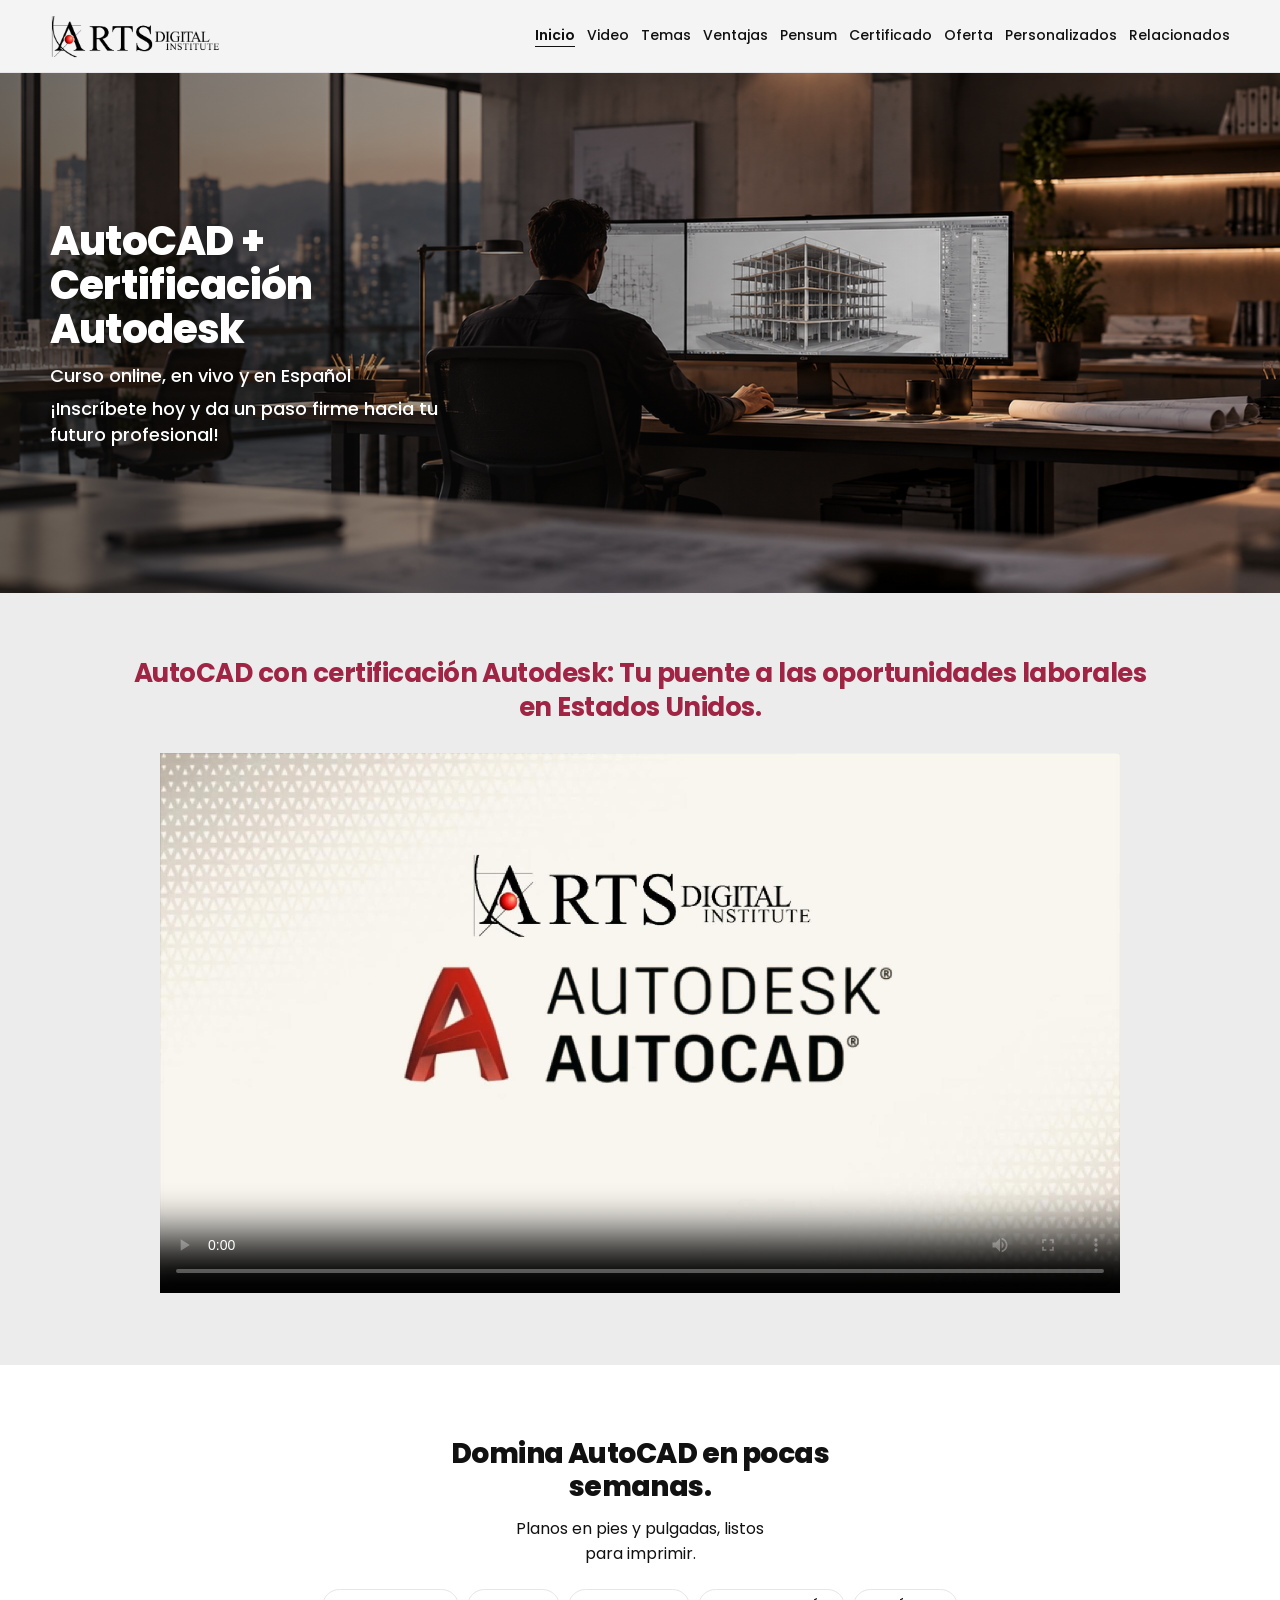
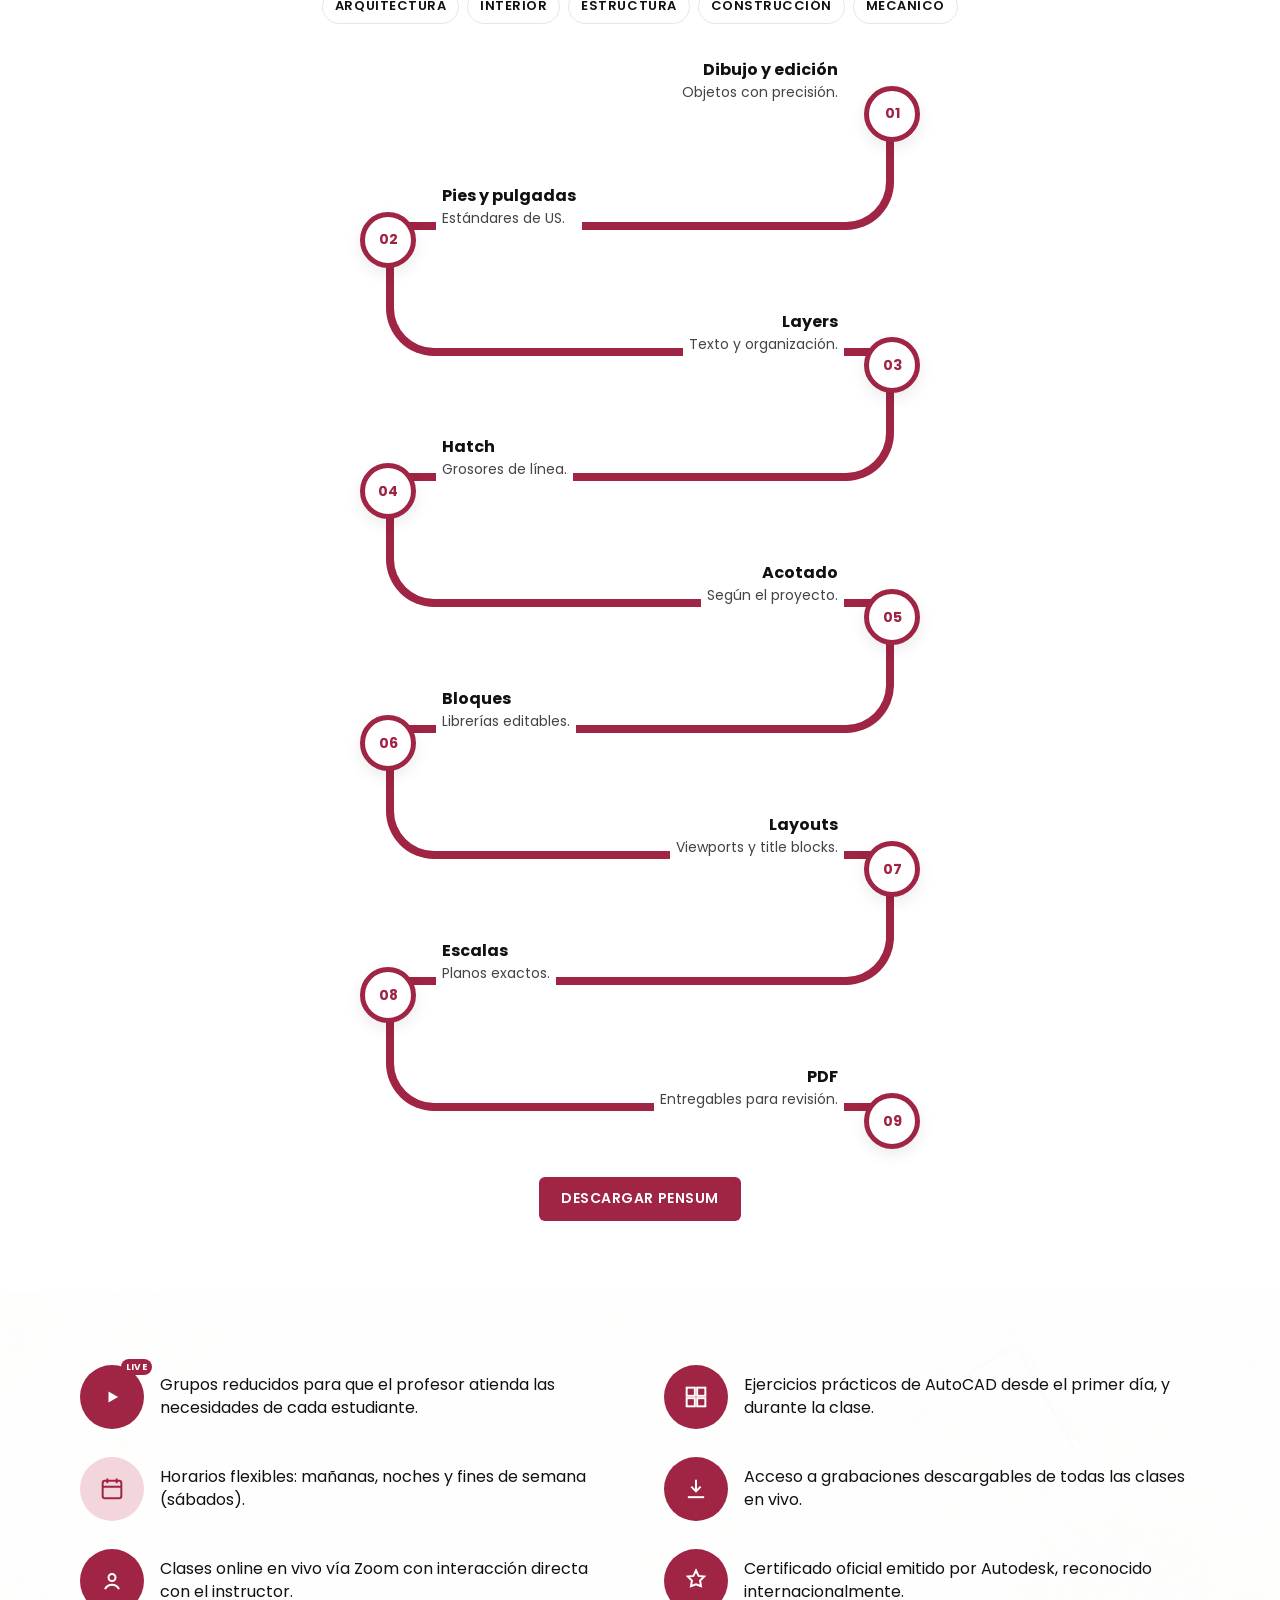
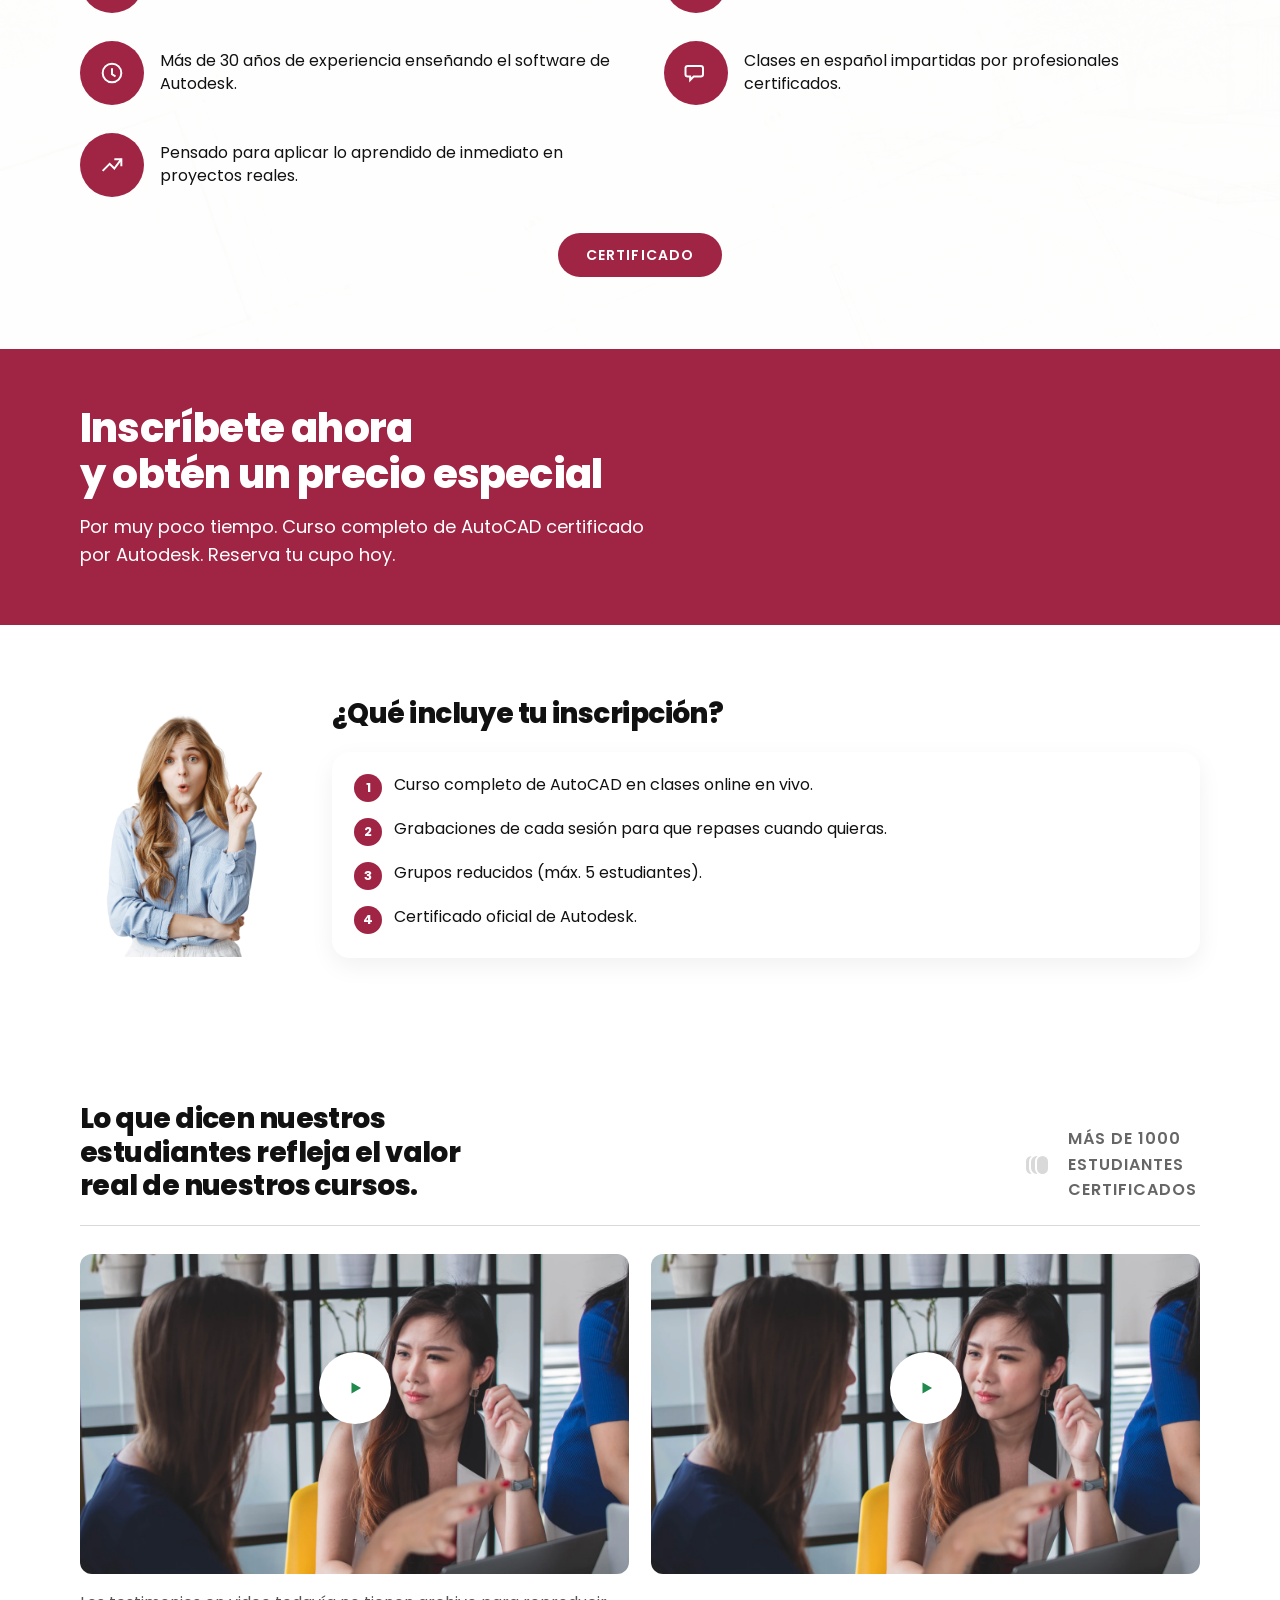
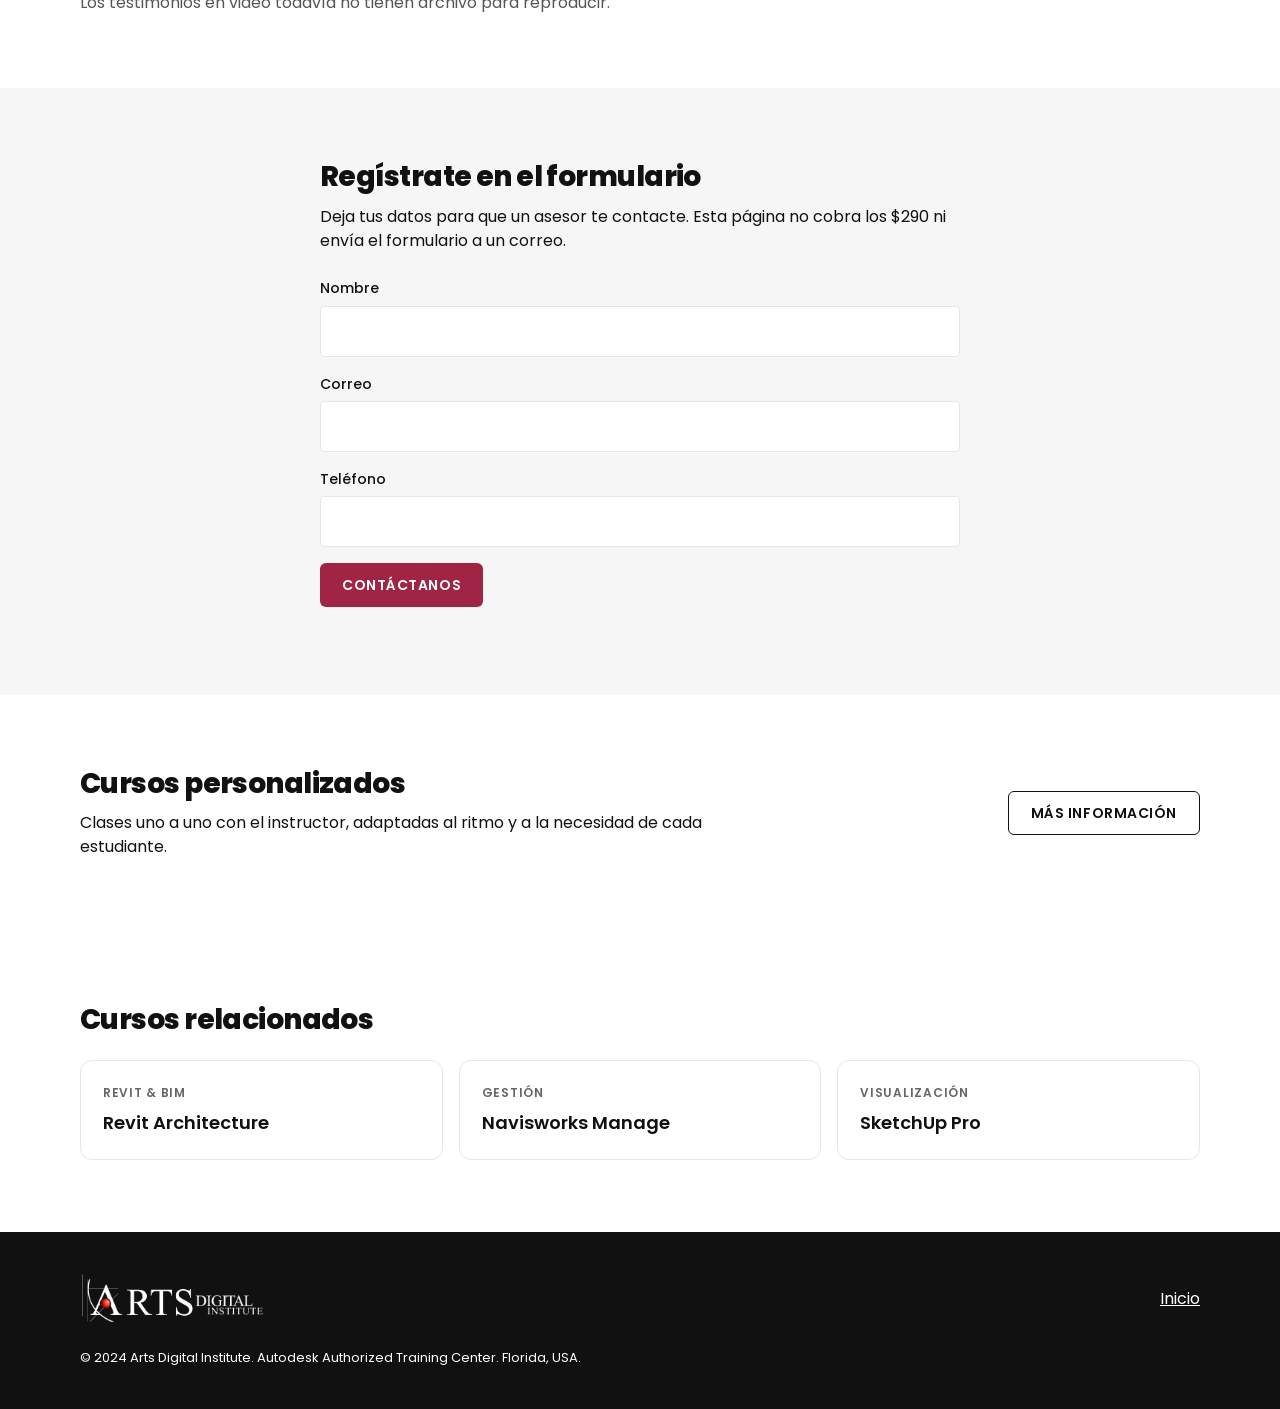
==== curso-autocad.html @ bf8cd81c "Publicar la pagina del curso de AutoCAD. Co-authored-by: Cursor <cursoragent@cursor.com>" ====
<!DOCTYPE html>
<html lang="es">
<head>
  <meta charset="utf-8">
  <meta name="viewport" content="width=device-width, initial-scale=1">
  <title>Curso de AutoCAD — Arts Digital Institute</title>
  <meta name="description" content="Curso de AutoCAD certificado por Autodesk. Clases online en vivo, en español, para trabajar en Estados Unidos.">
  <link rel="icon" href="data:,">
  <link rel="preconnect" href="https://fonts.googleapis.com">
  <link rel="preconnect" href="https://fonts.gstatic.com" crossorigin>
  <link href="https://fonts.googleapis.com/css2?family=Poppins:ital,wght@0,400;0,500;0,600;0,800;1,500&display=swap" rel="stylesheet">
  <link rel="stylesheet" href="css/estilos.css">
  <link rel="stylesheet" href="css/curso-autocad.css?v=34">
</head>
<body class="curso-pagina">
  <a class="saltar" href="#contenido">Saltar al contenido</a>

  <header class="cabecera">
    <div class="contenedor cabecera-interior">
      <a class="logo" href="#inicio">
        <img src="img/logo-esquina.png" alt="Arts Digital Institute" width="963" height="253">
      </a>
      <button class="menu-boton" type="button" aria-expanded="false" aria-controls="menu-principal">
        <svg class="icono-abrir" viewBox="0 0 24 24" fill="none" stroke="currentColor" stroke-width="1.5" stroke-linecap="round" aria-hidden="true">
          <path d="M4 7h16M4 12h16M4 17h16"/>
        </svg>
        <svg class="icono-cerrar" viewBox="0 0 24 24" fill="none" stroke="currentColor" stroke-width="1.5" stroke-linecap="round" aria-hidden="true">
          <path d="M6 6l12 12M18 6L6 18"/>
        </svg>
        <span class="sr">Menú</span>
      </button>
      <nav id="menu-principal" class="nav" aria-label="Secciones del curso">
        <a href="#inicio">Inicio</a>
        <a href="#video">Video</a>
        <a href="#temas">Temas</a>
        <a href="#ventajas">Ventajas</a>
        <a href="#pensum">Pensum</a>
        <a href="#certificado">Certificado</a>
        <a href="#oferta">Oferta</a>
        <a href="#personalizados">Personalizados</a>
        <a href="#relacionados">Relacionados</a>
      </nav>
    </div>
  </header>

  <main id="contenido">
    <section class="curso-hero" id="inicio">
      <picture>
        <source media="(max-width: 700px)" srcset="img/banners/banner-3-movil.png">
        <img class="curso-hero-foto" src="img/banners/banner-3-escritorio.png" alt="">
      </picture>
      <div class="contenedor">
        <div class="curso-hero-tarjeta">
          <h1>AutoCAD + Certificación Autodesk</h1>
          <p>Curso online, en vivo y en Español</p>
          <p>¡Inscríbete hoy y da un paso firme hacia tu futuro profesional!</p>
        </div>
      </div>
    </section>

    <section class="curso-puente" id="video" aria-label="Video del curso">
      <div class="contenedor">
        <h2>AutoCAD con certificación Autodesk: Tu puente a las oportunidades laborales en Estados Unidos.</h2>
        <div class="curso-video">
          <video controls playsinline preload="metadata" poster="img/curso/presentacion-poster.jpg">
            <source src="video/presentacion.mp4" type="video/mp4">
          </video>
        </div>
      </div>
    </section>

    <section class="seccion" id="temas">
      <div class="contenedor curso-temas">
        <h2>Domina AutoCAD en pocas semanas.</h2>
        <p class="curso-lead">Planos en pies y pulgadas, listos para imprimir.</p>
        <ul class="curso-oficios">
          <li>Arquitectura</li>
          <li>Interior</li>
          <li>Estructura</li>
          <li>Construcción</li>
          <li>Mecánico</li>
        </ul>
        <ol class="curso-linea">
          <li><span>01</span><div><strong>Dibujo y edición</strong><p>Objetos con precisión.</p></div></li>
          <li><span>02</span><div><strong>Pies y pulgadas</strong><p>Estándares de US.</p></div></li>
          <li><span>03</span><div><strong>Layers</strong><p>Texto y organización.</p></div></li>
          <li><span>04</span><div><strong>Hatch</strong><p>Grosores de línea.</p></div></li>
          <li><span>05</span><div><strong>Acotado</strong><p>Según el proyecto.</p></div></li>
          <li><span>06</span><div><strong>Bloques</strong><p>Librerías editables.</p></div></li>
          <li><span>07</span><div><strong>Layouts</strong><p>Viewports y title blocks.</p></div></li>
          <li><span>08</span><div><strong>Escalas</strong><p>Planos exactos.</p></div></li>
          <li><span>09</span><div><strong>PDF</strong><p>Entregables para revisión.</p></div></li>
        </ol>
        <div id="pensum">
          <button class="curso-boton" type="button" id="descargar-pensum">Descargar pensum</button>
        </div>
      </div>
    </section>

    <section class="seccion curso-ventajas" id="ventajas">
      <div class="contenedor">
        <div class="curso-beneficios">
          <article class="curso-beneficio">
            <span class="curso-icono" aria-hidden="true"><svg viewBox="0 0 24 24" fill="currentColor"><path d="M9 7.2v9.6l8.2-4.8L9 7.2z"/></svg><em>LIVE</em></span>
            <p>Grupos reducidos para que el profesor atienda las necesidades de cada estudiante.</p>
          </article>
          <article class="curso-beneficio">
            <span class="curso-icono" aria-hidden="true"><svg viewBox="0 0 24 24" fill="none" stroke="currentColor" stroke-width="1.7"><rect x="4" y="4" width="7" height="7"/><rect x="13" y="4" width="7" height="7"/><rect x="4" y="13" width="7" height="7"/><rect x="13" y="13" width="7" height="7"/></svg></span>
            <p>Ejercicios prácticos de AutoCAD desde el primer día, y durante la clase.</p>
          </article>
          <article class="curso-beneficio">
            <span class="curso-icono suave" aria-hidden="true"><svg viewBox="0 0 24 24" fill="none" stroke="currentColor" stroke-width="1.7"><rect x="4" y="5" width="16" height="15" rx="2"/><path d="M8 3v4M16 3v4M4 10h16"/></svg></span>
            <p>Horarios flexibles: mañanas, noches y fines de semana (sábados).</p>
          </article>
          <article class="curso-beneficio">
            <span class="curso-icono" aria-hidden="true"><svg viewBox="0 0 24 24" fill="none" stroke="currentColor" stroke-width="1.7"><path d="M12 4v10M8 10l4 4 4-4"/><path d="M5 19h14"/></svg></span>
            <p>Acceso a grabaciones descargables de todas las clases en vivo.</p>
          </article>
          <article class="curso-beneficio">
            <span class="curso-icono" aria-hidden="true"><svg viewBox="0 0 24 24" fill="none" stroke="currentColor" stroke-width="1.7"><circle cx="12" cy="9" r="3"/><path d="M6 19c1.2-2.5 3.2-3.8 6-3.8S16.8 16.5 18 19"/></svg></span>
            <p>Clases online en vivo vía Zoom con interacción directa con el instructor.</p>
          </article>
          <article class="curso-beneficio">
            <span class="curso-icono" aria-hidden="true"><svg viewBox="0 0 24 24" fill="none" stroke="currentColor" stroke-width="1.7"><path d="M12 3l2.2 4.6L19 8.2l-3.5 3.4.8 4.9L12 14.8 7.7 16.5l.8-4.9L5 8.2l4.8-.6L12 3z"/></svg></span>
            <p>Certificado oficial emitido por Autodesk, reconocido internacionalmente.</p>
          </article>
          <article class="curso-beneficio">
            <span class="curso-icono" aria-hidden="true"><svg viewBox="0 0 24 24" fill="none" stroke="currentColor" stroke-width="1.7"><circle cx="12" cy="12" r="8"/><path d="M12 8v5l3 2"/></svg></span>
            <p>Más de 30 años de experiencia enseñando el software de Autodesk.</p>
          </article>
          <article class="curso-beneficio">
            <span class="curso-icono" aria-hidden="true"><svg viewBox="0 0 24 24" fill="none" stroke="currentColor" stroke-width="1.7"><path d="M5 6h11a2 2 0 012 2v5a2 2 0 01-2 2H10l-3 3v-3H5a2 2 0 01-2-2V8a2 2 0 012-2z"/></svg></span>
            <p>Clases en español impartidas por profesionales certificados.</p>
          </article>
          <article class="curso-beneficio">
            <span class="curso-icono" aria-hidden="true"><svg viewBox="0 0 24 24" fill="none" stroke="currentColor" stroke-width="1.7"><path d="M4 17l6-6 4 4 6-8"/><path d="M14 7h6v6"/></svg></span>
            <p>Pensado para aplicar lo aprendido de inmediato en proyectos reales.</p>
          </article>
        </div>
        <a class="curso-pill" href="#oferta">Certificado</a>
      </div>
    </section>

    <section class="seccion curso-oferta" id="oferta">
      <div class="contenedor curso-oferta-cabecera" id="certificado">
        <h2>Inscríbete ahora<br>y obtén un precio especial</h2>
        <p>Por muy poco tiempo. Curso completo de AutoCAD certificado por Autodesk. Reserva tu cupo hoy.</p>
      </div>
    </section>

    <section class="seccion" id="incluye">
      <div class="contenedor curso-incluye">
        <img src="img/curso/incluye.jpg" alt="">
        <div>
          <h2>¿Qué incluye tu inscripción?</h2>
          <ol class="curso-numeros">
            <li><span>1</span>Curso completo de AutoCAD en clases online en vivo.</li>
            <li><span>2</span>Grabaciones de cada sesión para que repases cuando quieras.</li>
            <li><span>3</span>Grupos reducidos (máx. 5 estudiantes).</li>
            <li><span>4</span>Certificado oficial de Autodesk.</li>
          </ol>
        </div>
      </div>
    </section>

    <section class="seccion" id="testimonios">
      <div class="contenedor">
        <div class="curso-testimonios-cabecera">
          <h2>Lo que dicen nuestros estudiantes refleja el valor real de nuestros cursos.</h2>
          <p class="curso-cifra"><span aria-hidden="true"></span><span aria-hidden="true"></span><span aria-hidden="true"></span> Más de 1000 estudiantes certificados</p>
        </div>
        <div class="curso-testimonios">
          <figure>
            <img src="img/curso/testimonio.jpg" alt="">
            <span class="curso-play" aria-hidden="true"><svg viewBox="0 0 24 24" fill="#1f8a4c"><path d="M9 7.2v9.6l8.2-4.8L9 7.2z"/></svg></span>
          </figure>
          <figure>
            <img src="img/curso/testimonio.jpg" alt="">
            <span class="curso-play" aria-hidden="true"><svg viewBox="0 0 24 24" fill="#1f8a4c"><path d="M9 7.2v9.6l8.2-4.8L9 7.2z"/></svg></span>
          </figure>
        </div>
        <p class="curso-nota">Los testimonios en video todavía no tienen archivo para reproducir.</p>
      </div>
    </section>

    <section class="seccion curso-reserva" id="reserva">
      <div class="contenedor curso-formulario">
        <h2>Regístrate en el formulario</h2>
        <p>Deja tus datos para que un asesor te contacte. Esta página no cobra los $290 ni envía el formulario a un correo.</p>
        <form id="form-reserva" novalidate>
          <div class="campo">
            <label for="reserva-nombre">Nombre</label>
            <input id="reserva-nombre" name="nombre" type="text" autocomplete="name" required>
          </div>
          <div class="campo">
            <label for="reserva-correo">Correo</label>
            <input id="reserva-correo" name="correo" type="email" autocomplete="email" required>
          </div>
          <div class="campo">
            <label for="reserva-telefono">Teléfono</label>
            <input id="reserva-telefono" name="telefono" type="tel" autocomplete="tel" required>
          </div>
          <button class="curso-boton" type="submit">Contáctanos</button>
          <p class="curso-aviso" id="reserva-aviso" role="status"></p>
        </form>
      </div>
    </section>

    <section class="seccion" id="personalizados">
      <div class="contenedor curso-extra">
        <div>
          <h2>Cursos personalizados</h2>
          <p>Clases uno a uno con el instructor, adaptadas al ritmo y a la necesidad de cada estudiante.</p>
        </div>
        <a class="curso-boton curso-boton-linea" href="index.html#cierre">Más información</a>
      </div>
    </section>

    <section class="seccion" id="relacionados">
      <div class="contenedor">
        <h2>Cursos relacionados</h2>
        <div class="curso-relacionados">
          <a href="index.html#calendario"><p>Revit &amp; BIM</p><strong>Revit Architecture</strong></a>
          <a href="index.html#calendario"><p>Gestión</p><strong>Navisworks Manage</strong></a>
          <a href="index.html#formacion"><p>Visualización</p><strong>SketchUp Pro</strong></a>
        </div>
      </div>
    </section>
  </main>

  <footer class="pie">
    <div class="contenedor">
      <div class="pie-interior">
        <a class="logo" href="index.html">
          <img src="img/logo-pie.png" alt="Arts Digital Institute" width="994" height="280">
        </a>
        <nav class="pie-nav" aria-label="Legal y soporte">
          <a href="index.html">Inicio</a>
        </nav>
      </div>
      <p class="legal">© 2024 Arts Digital Institute. Autodesk Authorized Training Center. Florida, USA.</p>
    </div>
  </footer>

  <script src="js/contenido.js"></script>
  <script src="js/curso-autocad.js"></script>
</body>
</html>
---- css/estilos.css ----
/* Acentos provisionales de producto Autodesk (Revit, Civil 3D, Inventor).
   Sustituir cuando exista el HEX oficial. Solo etiquetas, iconos y marcas. */
:root {
  --blanco: #ffffff;
  --gris-1: #f7f7f8;
  --gris-2: #f0f0f2;
  --gris-3: #e6e6e9;
  --tinta: #111111;
  --rojo: #a02444;
  --rojo-hover: #932140;
  --rojo-activo: #992341;
  --acento-bim: #1858a8;
  --acento-sketchup: #005f9e;
  --acento-ingenieria: #6b4c9a;
  --acento-manufactura: #c8960e;
  --fuente: "Poppins", sans-serif;
  --ancho: 1120px;
}

*,
*::before,
*::after {
  box-sizing: border-box;
}

html {
  scroll-behavior: smooth;
}

body {
  margin: 0;
  font-family: var(--fuente);
  font-size: 16px;
  font-weight: 400;
  line-height: 1.6;
  color: var(--tinta);
  background: var(--blanco);
}

h1, h2, h3, p, ul, dl, dd {
  margin: 0;
}

ul {
  padding: 0;
  list-style: none;
}

a {
  color: inherit;
}

button,
input,
textarea {
  font-family: inherit;
  color: inherit;
}

img,
svg {
  display: block;
}

:focus-visible {
  outline: 2px solid var(--tinta);
  outline-offset: 3px;
}

.sr,
.saltar {
  position: absolute;
  width: 1px;
  height: 1px;
  padding: 0;
  margin: -1px;
  overflow: hidden;
  clip: rect(0, 0, 0, 0);
  white-space: nowrap;
  border: 0;
}

.saltar:focus {
  position: fixed;
  top: 12px;
  left: 12px;
  z-index: 50;
  width: auto;
  height: auto;
  margin: 0;
  padding: 10px 14px;
  clip: auto;
  background: var(--blanco);
  border: 1px solid var(--gris-3);
}

.contenedor {
  width: min(var(--ancho), calc(100% - 40px));
  margin-inline: auto;
}

.seccion,
.banners {
  scroll-margin-top: 88px;
}

.seccion {
  padding: 80px 0;
}

.seccion-gris-1 {
  background: #e0e4e8;
}

#areas {
  background: linear-gradient(to bottom, #111111 0%, #5c5c5c 34%, #ffffff 78%);
}

#areas h2,
#areas .subtitulo {
  color: #ffffff;
}


.seccion-gris-2 {
  background: #d7d9d7;
}

.seccion h2,
.cierre h2,
.banner-titulo {
  font-weight: 800;
  line-height: 1.15;
  letter-spacing: -0.02em;
}

.seccion h2,
.cierre h2 {
  font-size: 28px;
}

.banner-titulo {
  font-size: 40px;
  max-width: 12em;
}

.subtitulo {
  margin-top: 8px;
  font-size: 18px;
  font-weight: 400;
  max-width: 40rem;
}

.seccion p,
.banner-texto,
.panel p {
  font-size: 16px;
  line-height: 1.6;
}

.seccion .subtitulo,
.banner .subtitulo {
  margin-top: 8px;
  font-size: 18px;
  font-weight: 400;
  max-width: 40rem;
}

.seccion .etiqueta,
.panel .etiqueta,
.tarjeta-curso .micro {
  font-size: 12px;
  font-weight: 500;
  letter-spacing: 0.12em;
  text-transform: uppercase;
}

.tarjeta-formacion .sigla {
  font-size: 13px;
  font-weight: 600;
  letter-spacing: 0.04em;
  text-transform: none;
}

.barra-atributos .atributo-titulo {
  font-size: 15px;
  font-weight: 600;
}

.etiqueta,
.micro {
  font-size: 12px;
  font-weight: 500;
  letter-spacing: 0.12em;
  text-transform: uppercase;
}

.etiqueta {
  display: flex;
  align-items: center;
  margin-bottom: 12px;
}

.dato,
.ficha dd {
  font-size: 16px;
  font-weight: 500;
  font-style: italic;
  line-height: 1.6;
}

.tarjeta h3,
.atributo-titulo,
.punto-item h3 {
  font-size: 18px;
  font-weight: 600;
  line-height: 1.3;
}

.boton {
  display: inline-flex;
  align-items: center;
  justify-content: center;
  gap: 8px;
  min-height: 44px;
  padding: 12px 18px;
  border: 1px solid var(--rojo);
  border-radius: 4px;
  background: var(--rojo);
  color: #ffffff;
  font-size: 14px;
  font-weight: 600;
  letter-spacing: 0.04em;
  line-height: 1.2;
  text-transform: uppercase;
  text-decoration: none;
  cursor: pointer;
}

.boton svg {
  width: 16px;
  height: 16px;
  flex: 0 0 auto;
}

.boton:hover {
  background: var(--rojo-hover);
  border-color: var(--rojo-hover);
}

.boton:active {
  background: var(--rojo-activo);
  border-color: var(--rojo-activo);
}

.boton-secundario {
  background: transparent;
  color: var(--rojo);
}

.boton-secundario:hover,
.boton-secundario:active {
  background: transparent;
  color: var(--rojo-hover);
  border-color: var(--rojo-hover);
}

.boton-bloque {
  width: 100%;
  margin-top: 8px;
}

.boton[aria-pressed="true"] {
  background: transparent;
  color: var(--rojo);
}

.acciones {
  display: flex;
  flex-wrap: wrap;
  gap: 12px;
  margin-top: 28px;
}

.cabecera {
  position: sticky;
  top: 0;
  z-index: 20;
  background: var(--blanco);
  border-bottom: 1px solid var(--gris-3);
}

.cabecera-interior {
  display: flex;
  align-items: center;
  gap: 20px;
  min-height: 72px;
}

.logo {
  display: flex;
  align-items: center;
  flex: 0 0 auto;
  line-height: 0;
  text-decoration: none;
}

.logo img {
  display: block;
  height: 52px;
  width: auto;
}

.cabecera .logo img {
  height: 45px;
}

.pie .logo img {
  height: 52px;
}

.nav {
  display: flex;
  align-items: center;
  gap: 28px;
  margin-left: 12px;
}

.nav a,
.enlace {
  padding: 8px 0;
  border: 0;
  background: none;
  font-size: 16px;
  line-height: 1.4;
  text-decoration: none;
  cursor: pointer;
}

.cabecera-acciones {
  display: flex;
  align-items: center;
  gap: 4px;
  margin-left: auto;
}

.menu-boton,
.icono-boton,
.control {
  display: inline-flex;
  align-items: center;
  justify-content: center;
  width: 44px;
  height: 44px;
  padding: 0;
  border: 1px solid transparent;
  border-radius: 4px;
  background: transparent;
  cursor: pointer;
}

.menu-boton {
  display: none;
}

.menu-boton svg,
.icono-boton svg,
.control svg {
  width: 22px;
  height: 22px;
}

.icono-cerrar {
  display: none;
}

.cabecera.abierta .icono-abrir {
  display: none;
}

.cabecera.abierta .icono-cerrar {
  display: block;
}

.control {
  border-color: var(--gris-3);
  background: var(--blanco);
}

.control:hover:not(:disabled) {
  border-color: var(--tinta);
}

.control:disabled {
  opacity: 0.35;
  cursor: default;
}

.icono-boton {
  position: relative;
}

.carrito-cuenta {
  position: absolute;
  top: 2px;
  right: 0;
  display: flex;
  align-items: center;
  justify-content: center;
  min-width: 18px;
  height: 18px;
  padding: 0 4px;
  border-radius: 9px;
  background: var(--tinta);
  color: #ffffff;
  font-size: 11px;
  font-weight: 600;
  line-height: 1;
}

.carrito-cuenta[hidden] {
  display: none;
}

.banners {
  position: relative;
  background: var(--gris-1);
  outline: none;
}

.banners-ventana {
  overflow: hidden;
  touch-action: pan-y;
  cursor: grab;
}

.banners.arrastrando .banners-ventana {
  cursor: grabbing;
}

.banners-pista {
  display: flex;
  width: 100%;
  transition: transform 0.7s cubic-bezier(0.22, 0.8, 0.28, 1);
}

.banners-pista.arrastrando {
  transition: none;
}

.banner {
  position: relative;
  flex: 0 0 100%;
  width: 100%;
  min-width: 100%;
  aspect-ratio: 1920 / 600;
  overflow: hidden;
}

.banner-interior {
  position: relative;
  z-index: 1;
  display: grid;
  grid-template-columns: minmax(0, 1.08fr) minmax(220px, 0.92fr);
  gap: 32px;
  align-items: center;
  height: 100%;
  min-height: 0;
  padding: 28px 0 64px;
}

.banner-texto {
  max-width: 38rem;
  margin-top: 16px;
}

.banner .subtitulo {
  margin-top: 12px;
}

.banner picture {
  position: absolute;
  inset: 0;
  display: block;
}

.banner-fondo {
  position: absolute;
  inset: 0;
  width: 100%;
  height: 100%;
  object-fit: cover;
  object-position: center center;
}

.banner-foto .banner-interior {
  grid-template-columns: minmax(0, 1fr);
  justify-items: end;
  align-content: center;
}

.banner-izq .banner-interior {
  justify-items: start;
}

.banner-foto .banner-copia {
  max-width: 32rem;
  padding: 0;
  color: #ffffff;
}

.banner-foto .etiqueta,
.banner-foto .banner-titulo,
.banner-foto .subtitulo,
.banner-foto .banner-texto {
  color: #ffffff;
  text-shadow: 0 1px 10px rgba(0, 0, 0, 0.65);
}

.banner-foto .boton-secundario {
  background: transparent;
  border-color: #ffffff;
  color: #ffffff;
}

.banner-foto .boton-secundario:hover {
  background: #ffffff;
  border-color: #ffffff;
  color: var(--tinta);
}

.banner-claro .banner-copia {
  max-width: 34rem;
  color: var(--tinta);
}

.banner-claro .etiqueta,
.banner-claro .banner-titulo,
.banner-claro .subtitulo,
.banner-claro .banner-texto,
.banner-claro .ficha-nombre,
.banner-claro .micro {
  color: var(--tinta);
  text-shadow: none;
}

.banner-visual {
  position: relative;
  display: flex;
  align-items: center;
  justify-content: center;
  height: 100%;
  min-height: 0;
}

.plano,
.armazon {
  display: block;
  width: auto;
  height: 86%;
  max-width: 100%;
  margin: 0 auto;
}

.trazo path,
.trazo rect {
  stroke-dasharray: 900;
  stroke-dashoffset: 900;
}

.banner.activa .trazo path,
.banner.activa .trazo rect {
  animation: dibujar 2.4s ease forwards;
}

.chip-vivo {
  position: absolute;
  left: 8%;
  bottom: 36px;
  margin: 0;
  padding: 12px 16px;
  background: var(--blanco);
  border: 1px solid var(--gris-3);
  font-size: 14px;
  font-weight: 600;
}

.banner-cursos .ficha-viva {
  position: absolute;
  width: min(220px, 86%);
  padding: 0;
  background: transparent;
  border: 0;
}

.ficha-precio {
  display: inline-block;
  margin-top: 6px;
  padding: 4px 8px;
  background: var(--blanco);
  border: 1px solid var(--gris-3);
  font-style: normal;
}

.banner-cursos .ficha-viva:nth-child(1) {
  top: 0;
  left: 6%;
}

.banner-cursos .ficha-viva:nth-child(2) {
  top: 34%;
  left: 28%;
}

.banner-cursos .ficha-viva:nth-child(3) {
  top: 66%;
  left: 4%;
}

.ficha-nombre {
  margin: 4px 0 6px;
  font-size: 18px;
  font-weight: 600;
  line-height: 1.3;
}

.ficha-viva .micro {
  display: flex;
  align-items: center;
}

.banner.activa .flota-a {
  animation: flotar 5.6s ease-in-out infinite;
}

.banner.activa .flota-b {
  animation: flotar 6.4s ease-in-out infinite 0.35s;
}

.banner.activa .flota-c {
  animation: flotar 5.2s ease-in-out infinite 0.7s;
}

.escena-bim {
  position: relative;
  height: 100%;
}

.estado-vivo {
  position: absolute;
  right: 6%;
  bottom: 28px;
  width: min(240px, 70%);
  animation: none;
}

.estado-bim {
  padding: 28px;
  background: var(--blanco);
  border: 1px solid var(--gris-3);
}

.estado-bim .dato + .dato {
  margin-top: 8px;
}

.banner.activa .estado-vivo {
  animation: flotar 6s ease-in-out infinite;
}

.banner.activa .escena-bim .armazon {
  animation: mecer 7s ease-in-out infinite;
  transform-origin: center;
}

.barra-viva span {
  width: 0;
}

.banner.activa .barra-viva span {
  animation: llenar 1.6s ease 0.35s forwards;
}

.banners-barra {
  position: absolute;
  right: 0;
  bottom: 22px;
  left: 0;
  z-index: 2;
}

.banners-barra-interior {
  display: flex;
  align-items: center;
  justify-content: space-between;
  gap: 16px;
}

.banners-puntos {
  display: flex;
  gap: 8px;
}

.banner-punto {
  position: relative;
  width: 42px;
  height: 4px;
  padding: 0;
  overflow: hidden;
  border: 0;
  border-radius: 2px;
  background: var(--gris-3);
  cursor: pointer;
}

.banner-punto::after {
  content: "";
  position: absolute;
  inset: 0 auto 0 0;
  width: 0;
  background: var(--tinta);
}

.banner-punto.activo::after {
  animation: banner-progreso 7s linear forwards;
}

.banners[data-tema="oscuro"] .control {
  color: #ffffff;
  background: transparent;
  border-color: rgba(255, 255, 255, 0.7);
}

.banners[data-tema="oscuro"] .control:hover:not(:disabled) {
  border-color: #ffffff;
  background: transparent;
}

.banners[data-tema="oscuro"] .banner-punto {
  background: rgba(255, 255, 255, 0.4);
}

.banners[data-tema="oscuro"] .banner-punto::after {
  background: #ffffff;
}

.banners[data-tema="claro"] .control {
  color: var(--tinta);
  background: transparent;
  border-color: rgba(17, 17, 17, 0.35);
}

.banners[data-tema="claro"] .control:hover:not(:disabled) {
  border-color: var(--tinta);
  background: transparent;
}

@keyframes dibujar {
  to { stroke-dashoffset: 0; }
}

@keyframes flotar {
  0%, 100% { transform: translateY(0); }
  50% { transform: translateY(-12px); }
}

@keyframes mecer {
  0%, 100% { transform: translateY(0) rotate(-1.2deg); }
  50% { transform: translateY(-8px) rotate(1.2deg); }
}

@keyframes llenar {
  to { width: 85%; }
}

@keyframes banner-progreso {
  to { width: 100%; }
}

.aviso-js {
  padding: 16px 0;
}

.barra-atributos.seccion {
  padding: 14px 0;
  background: var(--tinta);
  color: var(--blanco);
}

.atributos-marco {
  display: grid;
  grid-template-columns: auto minmax(0, 1fr) auto;
  align-items: center;
  gap: 12px;
}

.atributos-ventana {
  container-type: inline-size;
  overflow: hidden;
  cursor: grab;
  touch-action: pan-y;
}

.atributos-ventana.arrastrando {
  cursor: grabbing;
}

.atributos {
  display: flex;
  width: max-content;
  margin: 0;
}

.atributo {
  display: grid;
  grid-template-columns: 22px minmax(0, 1fr);
  align-items: center;
  column-gap: 12px;
  flex: 0 0 auto;
  width: calc(100cqi / 3);
  padding: 4px 22px;
  border-left: 1px solid rgba(255, 255, 255, 0.22);
}

.atributo svg {
  grid-column: 1;
  grid-row: 1 / span 2;
  width: 22px;
  height: 22px;
  margin-bottom: 0;
  animation: flotar 2.8s ease-in-out infinite;
}

.atributo p {
  grid-column: 2;
  min-width: 0;
}

.atributo:nth-child(4n + 2) svg { animation-delay: 0.35s; }
.atributo:nth-child(4n + 3) svg { animation-delay: 0.7s; }
.atributo:nth-child(4n + 4) svg { animation-delay: 1.05s; }

.atributo-titulo {
  margin-bottom: 0;
  line-height: 1.2;
}

.barra-atributos .atributo p:not(.atributo-titulo) {
  font-size: 13px;
  line-height: 1.3;
  color: rgba(255, 255, 255, 0.78);
}

.atributo-simple {
  align-items: center;
}

.barra-atributos .control {
  width: 36px;
  height: 36px;
  color: var(--blanco);
  border-color: rgba(255, 255, 255, 0.35);
  background: transparent;
}

.barra-atributos .control:hover:not(:disabled) {
  border-color: var(--blanco);
  background: transparent;
}

.cabecera-fila {
  display: flex;
  flex-wrap: wrap;
  align-items: flex-end;
  justify-content: space-between;
  gap: 24px;
}

.seccion-cabecera {
  margin-bottom: 28px;
}

.cabecera-fila + .carrusel {
  margin-top: 28px;
}

.controles {
  display: flex;
  gap: 8px;
  flex: 0 0 auto;
}

.carrusel-ventana {
  overflow: hidden;
  cursor: grab;
  touch-action: pan-y;
}

.carrusel-ventana.arrastrando {
  cursor: grabbing;
}

.carrusel-pista {
  display: flex;
  align-items: stretch;
  transition: transform 0.35s ease;
}

.carrusel-pista.arrastrando {
  transition: none;
}

.carrusel-item {
  display: flex;
  flex: 0 0 auto;
  padding: 0 8px;
}

#carrusel-areas .carrusel-item {
  padding: 8px 16px 24px;
}

.carrusel-item > * {
  width: 100%;
}

.tarjeta {
  height: 100%;
  padding: 24px;
  background: var(--blanco);
  border: 1px solid var(--gris-3);
}

.tarjeta-area {
  display: flex;
  flex-direction: column;
  align-items: stretch;
  justify-content: flex-start;
  height: auto;
  aspect-ratio: 3 / 4;
  min-height: 0;
  padding: 0;
  overflow: hidden;
  border: 0;
  border-radius: 10px;
  box-shadow: 6px 8px 14px rgba(17, 17, 17, 0.12);
}

.tarjeta-area img {
  width: 100%;
  flex: 1 1 auto;
  min-height: 0;
  height: 100%;
  object-fit: cover;
  object-position: center;
  background: var(--gris-1);
}

.tarjeta-area h3 {
  margin: 0;
  padding: 14px 20px;
  color: #ffffff;
  font-size: 16px;
  line-height: 1.3;
}

@media (min-width: 1040px) {
  .tarjeta-area h3 {
    padding: 12px 14px;
    font-size: 15px;
  }
}

.tarjeta-area[data-acento="bim"] h3 {
  background: var(--acento-bim);
}

.tarjeta-area[data-acento="sketchup"] h3 {
  background: var(--acento-sketchup);
}

.tarjeta-area[data-acento="ingenieria"] h3 {
  background: var(--acento-ingenieria);
}

.tarjeta-area[data-acento="manufactura"] h3 {
  background: var(--acento-manufactura);
}

.punto {
  width: 8px;
  height: 8px;
  margin-right: 8px;
  border-radius: 50%;
  background: var(--gris-3);
  flex: 0 0 auto;
}

.punto[data-acento="bim"] {
  background: var(--acento-bim);
}

.punto[data-acento="ingenieria"] {
  background: var(--acento-ingenieria);
}

.punto[data-acento="manufactura"] {
  background: var(--acento-manufactura);
}

.tarjeta-curso {
  display: flex;
  flex-direction: column;
  height: auto;
  aspect-ratio: 1;
  background: #e7e7e7;
  border-color: #dcdcdc;
}

.tarjeta-curso .boton-secundario,
.tarjeta-curso .boton-secundario:hover,
.tarjeta-curso .boton-secundario:active {
  background: #ffffff;
}

.tarjeta-curso h3 {
  margin: 4px 0 18px;
}

.micro + .dato {
  margin: 0 0 14px;
}

.tarjeta-curso .acciones {
  flex-direction: column;
  align-items: stretch;
  margin-top: auto;
}

.agenda {
  display: flex;
  flex-direction: column;
  gap: 28px;
}

.agenda-grupo-titulo {
  display: flex;
  align-items: center;
  margin: 0 0 10px;
  font-size: 13px;
  font-weight: 600;
  letter-spacing: 0.08em;
}

.agenda-curso {
  display: grid;
  grid-template-columns: 64px minmax(0, 1fr) 168px;
  gap: 4px 18px;
  align-items: center;
  margin-bottom: 10px;
  padding: 14px 16px;
  background: var(--blanco);
  border: 1px solid var(--gris-3);
}

.cal-icono {
  position: relative;
  display: flex;
  flex-direction: column;
  width: 64px;
  margin-top: 6px;
  border: 1px solid var(--gris-3);
  border-radius: 4px;
  background: var(--blanco);
  text-align: center;
}

.cal-icono::before,
.cal-icono::after {
  content: "";
  position: absolute;
  top: -5px;
  z-index: 1;
  width: 4px;
  height: 10px;
  border-radius: 2px;
  background: var(--tinta);
}

.cal-icono::before {
  left: 16px;
}

.cal-icono::after {
  right: 16px;
}

.cal-icono-mes {
  padding: 5px 4px 3px;
  background: var(--gris-1);
  border-bottom: 1px solid var(--gris-3);
  font-size: 11px;
  font-weight: 600;
  letter-spacing: 0.06em;
  line-height: 1.2;
  text-transform: uppercase;
}

.cal-icono-dia {
  padding-top: 4px;
  font-size: 20px;
  font-weight: 600;
  line-height: 1.1;
}

.cal-icono-semana {
  padding: 0 4px 5px;
  font-size: 11px;
  font-weight: 500;
  line-height: 1.2;
  text-transform: uppercase;
}

.agenda-copia h4 {
  margin: 0 0 2px;
  font-size: 16px;
  font-weight: 600;
  line-height: 1.35;
}

.agenda-curso .agenda-detalle {
  font-size: 14px;
  font-weight: 400;
  line-height: 1.4;
}

.agenda-curso .agenda-hora {
  margin-top: 6px;
  font-size: 14px;
  font-weight: 500;
  line-height: 1.3;
}

.agenda-lado {
  display: flex;
  flex-direction: column;
  align-items: stretch;
  gap: 8px;
}

.agenda-curso .agenda-precio {
  margin-bottom: 2px;
  font-size: 16px;
  font-weight: 600;
  line-height: 1.3;
  text-align: center;
}

.agenda-lado .boton {
  width: 100%;
}

.agenda-detalles {
  width: 100%;
  text-align: center;
}

.rejilla-formacion {
  display: grid;
  grid-template-columns: repeat(3, 1fr);
  gap: 16px;
}

.tarjeta-formacion {
  display: flex;
  flex-direction: column;
  padding: 0 0 20px;
  overflow: hidden;
  border: 0;
  background: var(--acento-bim);
  color: #ffffff;
}

.tarjeta-formacion[data-acento="bim"] {
  background: var(--acento-bim);
}

.tarjeta-formacion[data-acento="ingenieria"] {
  background: var(--acento-ingenieria);
}

.tarjeta-formacion[data-acento="manufactura"] {
  background: #8a640c;
}

.tarjeta-formacion img {
  display: block;
  width: 100%;
  aspect-ratio: 16 / 9;
  object-fit: cover;
  object-position: center;
  border-bottom: 0;
}

.tarjeta-formacion .sigla,
.tarjeta-formacion h3,
.tarjeta-formacion .texto,
.tarjeta-formacion .boton {
  margin-left: 20px;
  margin-right: 20px;
  color: #ffffff;
}

.tarjeta-formacion .boton,
.tarjeta-formacion .boton:hover,
.tarjeta-formacion .boton:active {
  background: #ffffff;
  border-color: #ffffff;
}

.tarjeta-formacion[data-acento="bim"] .boton,
.tarjeta-formacion[data-acento="bim"] .boton:hover,
.tarjeta-formacion[data-acento="bim"] .boton:active {
  color: var(--acento-bim);
}

.tarjeta-formacion[data-acento="ingenieria"] .boton,
.tarjeta-formacion[data-acento="ingenieria"] .boton:hover,
.tarjeta-formacion[data-acento="ingenieria"] .boton:active {
  color: var(--acento-ingenieria);
}

.tarjeta-formacion[data-acento="manufactura"] .boton,
.tarjeta-formacion[data-acento="manufactura"] .boton:hover,
.tarjeta-formacion[data-acento="manufactura"] .boton:active {
  color: #8a640c;
}

.sigla {
  margin-top: 18px;
  margin-bottom: 12px;
  font-size: 13px;
  font-weight: 600;
  letter-spacing: 0.04em;
}

.tarjeta-formacion h3 {
  margin-bottom: 8px;
}

.tarjeta-formacion .texto {
  margin-bottom: 20px;
}

.tarjeta-formacion .boton {
  margin-top: auto;
  align-self: flex-start;
}

.info-cabecera {
  text-align: center;
}

.info-cabecera .etiqueta {
  justify-content: center;
}

.info-cabecera .subtitulo {
  margin-right: auto;
  margin-left: auto;
}

#bim .contenedor {
  width: min(var(--ancho), calc(100% - 192px));
}

.info-riel {
  --info-circulo: 64px;
  --info-tallo: 28px;
  --info-gap: 18px;
  position: relative;
  display: grid;
  grid-template-columns: repeat(3, minmax(0, 1fr));
  gap: var(--info-gap);
  margin: 36px 0 32px;
  padding: 0;
  list-style: none;
}

.info-nodo {
  --info-color: var(--acento-bim);
  position: relative;
  display: flex;
  flex-direction: column;
  align-items: center;
  text-align: center;
}

.info-nodo[data-acento="manufactura"] {
  --info-color: var(--acento-manufactura);
}

.info-nodo[data-acento="ingenieria"] {
  --info-color: var(--acento-ingenieria);
}

.info-nodo[data-acento="bim"] {
  --info-color: var(--acento-bim);
}

.info-circulo {
  position: relative;
  z-index: 4;
  display: grid;
  place-items: center;
  width: var(--info-circulo);
  height: var(--info-circulo);
  margin-bottom: -18px;
  border: 4px solid #ffffff;
  border-radius: 50%;
  background: var(--info-color);
  color: #ffffff;
}

.info-circulo svg {
  width: 28px;
  height: 28px;
}

.info-flecha {
  position: relative;
  z-index: 1;
  width: calc(100% + var(--info-gap) + 16px);
  height: 34px;
  margin-right: calc((var(--info-gap) + 16px) * -1);
  background: var(--info-color);
  clip-path: polygon(0 0, calc(100% - 16px) 0, 100% 50%, calc(100% - 16px) 100%, 0 100%, 16px 50%);
}

.info-nodo:first-child .info-flecha {
  z-index: 3;
  clip-path: polygon(0 0, calc(100% - 16px) 0, 100% 50%, calc(100% - 16px) 100%, 0 100%);
}

.info-nodo:nth-child(2) .info-flecha {
  z-index: 2;
}

.info-nodo:last-child .info-flecha {
  width: 100%;
  margin-right: 0;
}

.info-tallo {
  width: 2px;
  height: var(--info-tallo);
  background: var(--info-color);
}

.info-ficha {
  position: relative;
  width: 100%;
  padding: 16px 12px 14px;
  border: 2px solid var(--info-color);
  border-radius: 18px;
  background: #ffffff;
}

.info-ficha::before {
  content: "";
  position: absolute;
  top: -7px;
  left: 50%;
  width: 12px;
  height: 12px;
  border: 2px solid var(--info-color);
  border-radius: 50%;
  background: #ffffff;
  transform: translateX(-50%);
}

.info-nodo h3 {
  margin: 0 0 6px;
  color: var(--info-color);
  font-size: 15px;
  font-weight: 600;
  line-height: 1.3;
}

.info-nodo p {
  margin: 0;
  color: var(--tinta);
  font-size: 13px;
  line-height: 1.4;
}

#bim .boton {
  display: flex;
  width: fit-content;
  margin-right: auto;
  margin-left: auto;
}

.barra {
  height: 4px;
  margin: 16px 0;
  background: var(--gris-3);
}

.barra span {
  display: block;
  height: 100%;
  background: var(--acento-bim);
}

#cierre {
  padding: 48px 0;
}

#cierre .cierre {
  display: flex;
  align-items: center;
  justify-content: space-between;
  gap: 40px;
}

#cierre .etiqueta {
  margin-bottom: 10px;
}

#cierre h2 {
  max-width: 16em;
  margin: 0;
  font-size: clamp(28px, 3.2vw, 40px);
}

#cierre .cierre-acciones {
  display: flex;
  flex-direction: column;
  gap: 12px;
  flex: 0 0 auto;
}

#cierre .cierre-acciones .boton {
  justify-content: flex-start;
  min-width: 260px;
}

.pie {
  padding: 40px 0;
  background: var(--tinta);
  color: #ffffff;
  border-top: 0;
}

.pie :focus-visible {
  outline-color: #ffffff;
}

.pie-interior {
  display: flex;
  flex-wrap: wrap;
  align-items: center;
  justify-content: space-between;
  gap: 20px;
}

.pie-nav {
  display: flex;
  flex-wrap: wrap;
  gap: 8px 20px;
}

.pie-nav button {
  padding: 0;
  border: 0;
  background: none;
  font-size: 13px;
  text-decoration: underline;
  text-underline-offset: 3px;
  cursor: pointer;
}

.legal {
  margin-top: 24px;
  font-size: 13px;
}

.panel {
  width: min(560px, calc(100% - 32px));
  max-height: min(80vh, 720px);
  padding: 0;
  overflow: auto;
  color: var(--tinta);
  background: var(--blanco);
  border: 1px solid var(--gris-3);
}

.panel::backdrop {
  background: rgba(17, 17, 17, 0.4);
}

.panel[open] {
  display: flex;
  flex-direction: column;
}

.panel-cabecera {
  display: flex;
  align-items: flex-start;
  justify-content: space-between;
  gap: 12px;
  padding: 20px 12px 8px 20px;
}

.panel h2 {
  font-size: 22px;
  font-weight: 800;
  line-height: 1.25;
}

.panel-cuerpo {
  padding: 8px 20px 24px;
}

.panel-cuerpo > p + p,
.ficha {
  margin-top: 12px;
}

.ficha div + div {
  margin-top: 12px;
}

.ficha dt {
  font-size: 12px;
  font-weight: 500;
  letter-spacing: 0.08em;
  text-transform: uppercase;
}

.ficha dd {
  margin: 2px 0 0;
}

.campo {
  display: flex;
  flex-direction: column;
  gap: 6px;
  margin-bottom: 16px;
}

.campo label {
  font-size: 14px;
  font-weight: 500;
}

.campo input,
.campo textarea {
  width: 100%;
  padding: 12px;
  border: 1px solid var(--gris-3);
  border-radius: 4px;
  background: var(--blanco);
  font-size: 16px;
}

.campo textarea {
  min-height: 120px;
  resize: vertical;
}

.campo.invalido input,
.campo.invalido textarea {
  border-color: var(--tinta);
}

.error-campo {
  font-size: 13px;
  font-weight: 500;
  font-style: italic;
}

.error-campo[hidden] {
  display: none;
}

.carrito-lista li {
  display: flex;
  align-items: center;
  justify-content: space-between;
  gap: 12px;
  padding: 12px 0;
  border-bottom: 1px solid var(--gris-3);
}

.carrito-lista .curso-datos {
  flex: 1;
  min-width: 0;
}

.carrito-lista .nombre-curso {
  font-size: 16px;
  font-weight: 600;
}

.total {
  margin-top: 16px;
}

.nota-carrito {
  margin-top: 8px;
}

@media (max-width: 900px) {
  .barra-atributos.seccion {
    padding: 10px 0;
  }

  .atributo {
    width: calc(100cqi / 1.15);
    padding: 2px 16px;
    border-left: 0;
  }

  .rejilla-formacion {
    grid-template-columns: 1fr;
  }

  .info-riel {
    --info-circulo: 48px;
    --info-tallo: 18px;
    --info-gap: 8px;
  }

  .info-circulo svg {
    width: 20px;
    height: 20px;
  }

  .info-flecha {
    height: 26px;
  }

  .info-nodo h3 {
    font-size: 13px;
  }

  .info-nodo p {
    font-size: 12px;
  }

  #bim .contenedor {
    width: min(var(--ancho), calc(100% - 192px));
  }
}

@media (max-width: 800px) {
  .menu-boton {
    display: inline-flex;
    order: 3;
  }

  .nav {
    display: none;
    position: absolute;
    top: 100%;
    left: 0;
    right: 0;
    z-index: 25;
    flex-direction: column;
    align-items: flex-start;
    gap: 0;
    margin: 0;
    padding: 8px 20px 16px;
    background: var(--blanco);
    border-bottom: 1px solid var(--gris-3);
  }

  .cabecera.abierta .nav {
    display: flex;
  }

  .nav a,
  .enlace {
    width: 100%;
    padding: 12px 0;
    text-align: left;
  }
}

@media (max-width: 700px) {
  .contenedor {
    width: min(var(--ancho), calc(100% - 32px));
  }

  #bim .contenedor {
    width: min(var(--ancho), calc(100% - 48px));
  }

  .seccion {
    padding: 56px 0;
  }

  .banner {
    aspect-ratio: 1080 / 1350;
  }

  .banner-interior {
    grid-template-columns: 1fr;
    align-content: start;
    height: 100%;
    min-height: 0;
    gap: 20px;
    padding: 40px 20px 56px;
    overflow: hidden;
  }

  .banner .etiqueta {
    margin-bottom: 16px;
  }

  .banner .subtitulo,
  .banner-texto {
    margin-top: 16px;
    line-height: 1.55;
  }

  .banner .acciones {
    margin-top: 24px;
    gap: 12px;
  }

  .banner-foto .banner-fondo {
    object-position: center center;
  }

  .banner-foto .banner-interior {
    align-content: start;
    justify-items: stretch;
  }

  .banner-izq .banner-interior {
    align-content: center;
  }

  .banner-foto .banner-copia {
    padding: 8px 0 0;
  }

  .banner-claro .banner-interior {
    grid-template-columns: 1fr;
    align-content: start;
    gap: 8px;
    padding: 22px 20px 14px;
  }

  .banner-claro .etiqueta {
    margin-bottom: 6px;
  }

  .banner-claro .banner-titulo {
    font-size: 24px;
    line-height: 1.2;
  }

  .banner-claro .subtitulo,
  .banner-claro .banner-texto {
    margin-top: 8px;
    font-size: 14px;
    line-height: 1.45;
  }

  .banner-claro .acciones {
    margin-top: 10px;
    gap: 8px;
  }

  .banner-cursos .flota-a,
  .banner-cursos .flota-b,
  .banner-cursos .flota-c {
    animation: none;
  }

  .banner-cursos {
    display: flex;
    flex-direction: column;
    align-items: stretch;
    justify-content: flex-start;
    gap: 6px;
    width: 100%;
    height: auto;
    max-height: none;
    overflow: visible;
  }

  .banner-cursos .ficha-viva,
  .banner-cursos .ficha-viva:nth-child(1),
  .banner-cursos .ficha-viva:nth-child(2),
  .banner-cursos .ficha-viva:nth-child(3) {
    display: grid;
    grid-template-columns: minmax(0, 1fr) auto;
    column-gap: 10px;
    align-items: center;
    position: relative;
    top: auto;
    left: auto;
    width: 100%;
    max-width: 100%;
    margin: 0;
    padding: 0;
    background: transparent;
    border: 0;
  }

  .banner-cursos .micro,
  .banner-cursos .ficha-nombre {
    grid-column: 1;
  }

  .banner-cursos .ficha-nombre {
    margin: 0;
    font-size: 15px;
  }

  .banner-cursos .ficha-precio {
    grid-column: 2;
    grid-row: 1 / span 2;
    margin: 0;
  }

  .ficha-precio {
    white-space: nowrap;
  }

  .chip-vivo {
    bottom: 8px;
  }

  .plano,
  .armazon {
    height: 100%;
  }

  .escena-bim {
    height: 100%;
    min-height: 0;
  }

  .banners-barra {
    position: relative;
    bottom: auto;
    padding-bottom: 8px;
  }

  .seccion h2,
  .cierre h2,
  .panel h2 {
    font-size: 22px;
  }

  #cierre {
    padding: 36px 0;
  }

  #cierre .cierre {
    flex-direction: column;
    align-items: stretch;
    gap: 24px;
  }

  #cierre h2 {
    max-width: none;
    font-size: 26px;
  }

  #cierre .cierre-acciones .boton {
    width: 100%;
    min-width: 0;
  }

  .banner-titulo {
    font-size: 26px;
    line-height: 1.28;
    max-width: none;
  }

  .seccion p,
  .banner-texto,
  .panel p,
  .dato,
  .ficha dd,
  .seccion .dato {
    font-size: 15px;
  }

  .seccion .subtitulo,
  .banner .subtitulo {
    font-size: 16px;
  }

  .tarjeta h3,
  .punto-item h3,
  .barra-atributos .atributo-titulo {
    font-size: 14px;
  }

  .legal,
  .pie-nav button {
    font-size: 12px;
  }

  .cabecera-fila {
    flex-direction: column;
    align-items: flex-start;
  }

  .agenda-curso {
    grid-template-columns: 64px minmax(0, 1fr);
  }

  .agenda-lado {
    grid-column: 1 / -1;
  }
}

@media (prefers-reduced-motion: reduce) {
  html {
    scroll-behavior: auto;
  }

  .carrusel-pista,
  .banners-pista,
  .chevron {
    transition: none;
  }

  .atributo svg,
  .banner.activa .trazo path,
  .banner.activa .trazo rect,
  .banner.activa .flota-a,
  .banner.activa .flota-b,
  .banner.activa .flota-c,
  .banner.activa .estado-vivo,
  .banner.activa .escena-bim .armazon,
  .banner.activa .barra-viva span,
  .banner-punto.activo::after {
    animation: none;
  }

  .banner.activa .trazo {
    stroke-dashoffset: 0;
  }

  .banner.activa .barra-viva span {
    width: 85%;
  }
}
---- css/curso-autocad.css ----
.curso-pagina {
  background: #ffffff;
  color: #111111;
}

.curso-pagina .cabecera {
  background: #f4f4f4;
}

.curso-pagina .cabecera .contenedor {
  width: min(1180px, calc(100% - 48px));
}

.curso-pagina .nav {
  gap: 12px;
  margin-left: auto;
}

.curso-pagina .nav a {
  color: #111111;
  font-size: 14px;
  font-weight: 500;
  white-space: nowrap;
  text-decoration: none;
}

.curso-pagina .nav a.activo {
  font-weight: 600;
  text-decoration: underline;
  text-underline-offset: 6px;
}

.curso-pagina .seccion {
  padding: 72px 0;
}

.curso-pagina h2 {
  margin: 0;
  color: #111111;
  font-size: 28px;
  font-weight: 800;
  line-height: 1.2;
  letter-spacing: -0.02em;
}

.curso-boton {
  display: inline-flex;
  align-items: center;
  justify-content: center;
  min-height: 44px;
  padding: 10px 22px;
  border: 0;
  border-radius: 6px;
  background: var(--rojo);
  color: #ffffff;
  font-family: Poppins, sans-serif;
  font-size: 14px;
  font-weight: 600;
  letter-spacing: 0.04em;
  text-transform: uppercase;
  text-decoration: none;
  cursor: pointer;
}

.curso-boton-linea {
  background: #ffffff;
  color: #111111;
  border: 1px solid #111111;
}

.curso-pill {
  display: inline-flex;
  align-items: center;
  justify-content: center;
  min-height: 44px;
  margin-top: 36px;
  padding: 10px 28px;
  border-radius: 999px;
  background: var(--rojo);
  color: #ffffff;
  font-size: 14px;
  font-weight: 600;
  letter-spacing: 0.08em;
  text-transform: uppercase;
  text-decoration: none;
}

.curso-hero {
  position: relative;
  display: flex;
  align-items: center;
  min-height: 520px;
  padding: 64px 0;
  overflow: hidden;
  background: #1b2430;
  scroll-margin-top: 88px;
}

.curso-hero picture {
  position: absolute;
  inset: 0;
}

.curso-hero-foto {
  position: absolute;
  inset: 0;
  width: 100%;
  height: 100%;
  object-fit: cover;
  object-position: center 40%;
}

.curso-hero::after {
  content: "";
  position: absolute;
  inset: 0;
  background: linear-gradient(90deg, rgba(17, 17, 17, 0.62) 0%, rgba(17, 17, 17, 0.28) 46%, rgba(17, 17, 17, 0) 72%);
}

.curso-hero .contenedor {
  position: relative;
  z-index: 1;
  width: min(1180px, calc(100% - 48px));
}

.curso-hero-tarjeta {
  width: min(420px, 100%);
  padding: 0;
  background: none;
}

.curso-hero h1 {
  margin: 0 0 12px;
  color: #ffffff;
  font-size: 40px;
  font-weight: 800;
  line-height: 1.1;
  letter-spacing: -0.02em;
  text-shadow: 0 2px 16px rgba(17, 17, 17, 0.35);
}

.curso-hero p {
  margin: 0;
  color: #ffffff;
  font-size: 18px;
  font-weight: 500;
  line-height: 1.4;
  text-shadow: 0 1px 10px rgba(17, 17, 17, 0.4);
}

.curso-hero p + p {
  margin-top: 8px;
}

.curso-puente {
  padding: 64px 0 72px;
  background: #ececec;
  text-align: center;
}

.curso-pagina .curso-puente h2 {
  max-width: 40em;
  margin: 0 auto 28px;
  color: var(--rojo);
  font-size: 26px;
  font-weight: 700;
  line-height: 1.3;
}

.curso-video {
  width: min(960px, 100%);
  margin: 0 auto;
  aspect-ratio: 16 / 9;
  background: #111111;
}

.curso-video video {
  display: block;
  width: 100%;
  height: 100%;
  object-fit: contain;
  background: #111111;
}

.curso-play {
  position: absolute;
  left: 50%;
  top: 42%;
  display: grid;
  place-items: center;
  width: 72px;
  height: 72px;
  border-radius: 50%;
  background: #ffffff;
  transform: translate(-50%, -50%);
  box-shadow: 0 8px 24px rgba(17, 17, 17, 0.16);
}

.curso-play svg {
  width: 28px;
  height: 28px;
}

.curso-temas h2,
.curso-lead {
  max-width: 16em;
  margin-left: auto;
  margin-right: auto;
  text-align: center;
}

.curso-lead {
  margin-top: 12px;
  margin-bottom: 0;
  font-size: 18px;
  line-height: 1.4;
}

.curso-oficios {
  display: flex;
  flex-wrap: wrap;
  justify-content: center;
  gap: 8px;
  margin: 22px 0 28px;
  padding: 0;
  list-style: none;
}

.curso-oficios li {
  padding: 6px 12px;
  border: 1px solid #e6e6e9;
  border-radius: 999px;
  color: #111111;
  font-size: 13px;
  font-weight: 600;
  letter-spacing: 0.04em;
  text-transform: uppercase;
}

.curso-linea {
  max-width: 560px;
  margin: 8px auto 0;
  padding: 8px 0 0;
  list-style: none;
}

.curso-linea li {
  position: relative;
  display: grid;
  grid-template-columns: 1fr 64px;
  align-items: start;
  gap: 12px;
  padding: 0 0 44px;
}

.curso-linea li:nth-child(even) {
  grid-template-columns: 64px 1fr;
}

.curso-linea li > div {
  position: relative;
  z-index: 1;
  grid-column: 1;
  grid-row: 1;
  justify-self: end;
  align-self: end;
  max-width: 16em;
  margin-bottom: 36px;
  padding: 0 6px 4px;
  background: #ffffff;
  text-align: right;
}

.curso-linea li > span {
  grid-column: 2;
  grid-row: 1;
  justify-self: end;
  align-self: end;
}

.curso-linea li:nth-child(even) > span {
  grid-column: 1;
  justify-self: start;
}

.curso-linea li:nth-child(even) > div {
  grid-column: 2;
  justify-self: start;
  text-align: left;
}

.curso-linea li:last-child {
  padding-bottom: 0;
}

.curso-linea li::after {
  content: "";
  position: absolute;
  z-index: 0;
  top: 52px;
  height: calc(100% - 8px);
  pointer-events: none;
}

.curso-linea li:nth-child(odd)::after {
  left: 18px;
  right: 26px;
  border-right: 8px solid var(--rojo);
  border-bottom: 8px solid var(--rojo);
  border-bottom-right-radius: 48px;
}

.curso-linea li:nth-child(even)::after {
  left: 26px;
  right: 18px;
  border-left: 8px solid var(--rojo);
  border-bottom: 8px solid var(--rojo);
  border-bottom-left-radius: 48px;
}

.curso-linea li:last-child::after {
  content: none;
}

.curso-linea span {
  position: relative;
  z-index: 1;
  display: grid;
  place-items: center;
  width: 56px;
  height: 56px;
  border: 5px solid var(--rojo);
  border-radius: 50%;
  background: #ffffff;
  box-shadow: 0 6px 16px rgba(17, 17, 17, 0.08);
  color: var(--rojo);
  font-size: 14px;
  font-weight: 700;
}

.curso-linea strong {
  display: block;
  font-size: 16px;
  font-weight: 700;
  line-height: 1.25;
}

.curso-linea p {
  margin: 3px 0 0;
  color: #444444;
  font-size: 14px;
  line-height: 1.35;
}

#pensum {
  margin-top: 28px;
  text-align: center;
}

.curso-ventajas {
  background:
    linear-gradient(rgba(255, 255, 255, 0.9), rgba(255, 255, 255, 0.9)),
    url("../img/banners/banner-2-escritorio.png") center / cover;
  text-align: center;
}

.curso-beneficios {
  display: grid;
  grid-template-columns: 1fr 1fr;
  gap: 28px 48px;
  text-align: left;
}

.curso-beneficio {
  display: flex;
  align-items: center;
  gap: 16px;
}

.curso-beneficio p {
  margin: 0;
  font-size: 16px;
  line-height: 1.4;
}

.curso-icono {
  position: relative;
  display: grid;
  place-items: center;
  flex: 0 0 64px;
  width: 64px;
  height: 64px;
  border-radius: 50%;
  background: var(--rojo);
  color: #ffffff;
}

.curso-icono svg {
  width: 28px;
  height: 28px;
}

.curso-icono em {
  position: absolute;
  top: -6px;
  right: -8px;
  padding: 1px 5px;
  border-radius: 999px;
  background: var(--rojo);
  color: #ffffff;
  font-size: 9px;
  font-style: normal;
  font-weight: 700;
  letter-spacing: 0.04em;
}

.curso-icono.suave {
  background: #f3d5dc;
  color: var(--rojo);
}

.curso-pagina .curso-oferta {
  padding: 56px 0;
  background: var(--rojo);
}

.curso-oferta-cabecera {
  display: grid;
  gap: 16px;
  scroll-margin-top: 96px;
}

.curso-pagina .curso-oferta h2,
.curso-pagina .curso-oferta p {
  color: #ffffff;
}

.curso-pagina .curso-oferta h2 {
  max-width: 14em;
  font-size: 40px;
  line-height: 1.15;
}

.curso-pagina .curso-oferta p {
  max-width: 32em;
  margin: 0;
  font-size: 18px;
  line-height: 1.55;
}

.curso-incluye {
  display: grid;
  grid-template-columns: 220px 1fr;
  gap: 32px;
  align-items: center;
}

.curso-incluye img {
  width: 200px;
  height: 260px;
  object-fit: cover;
  object-position: 18% 30%;
  mix-blend-mode: multiply;
  justify-self: center;
}

.curso-numeros {
  margin: 22px 0 0;
  padding: 22px 22px 8px;
  list-style: none;
  border-radius: 18px;
  background: #ffffff;
  box-shadow: 0 8px 24px rgba(17, 17, 17, 0.06);
}

.curso-numeros li {
  display: flex;
  align-items: flex-start;
  gap: 12px;
  margin: 0 0 16px;
  font-size: 16px;
  line-height: 1.4;
}

.curso-numeros span {
  display: grid;
  place-items: center;
  flex: 0 0 28px;
  width: 28px;
  height: 28px;
  border-radius: 50%;
  background: var(--rojo);
  color: #ffffff;
  font-size: 13px;
  font-weight: 700;
}

.curso-testimonios-cabecera {
  display: flex;
  align-items: flex-end;
  justify-content: space-between;
  gap: 24px;
  padding-bottom: 22px;
  border-bottom: 1px solid #d9d9d9;
}

.curso-testimonios-cabecera h2 {
  max-width: 14em;
}

.curso-cifra {
  display: flex;
  align-items: center;
  gap: 8px;
  margin: 0;
  max-width: 11em;
  color: #666666;
  font-size: 12px;
  font-weight: 600;
  letter-spacing: 0.06em;
  text-transform: uppercase;
}

.curso-cifra span {
  width: 36px;
  height: 22px;
  margin-right: -18px;
  border: 2px solid #ffffff;
  border-radius: 999px;
  background: #d9d9d9;
}

.curso-cifra span:last-of-type {
  margin-right: 10px;
}

.curso-testimonios {
  display: grid;
  grid-template-columns: 1fr 1fr;
  gap: 22px;
  margin-top: 28px;
}

.curso-testimonios figure {
  position: relative;
  margin: 0;
  overflow: hidden;
  border-radius: 12px;
}

.curso-testimonios img {
  display: block;
  width: 100%;
  height: 320px;
  object-fit: cover;
}

.curso-nota,
.curso-aviso {
  margin: 16px 0 0;
  color: #555555;
  font-size: 14px;
}

.curso-reserva {
  background: #f6f6f6;
}

.curso-formulario {
  max-width: 640px;
}

.curso-formulario > p {
  margin: 12px 0 24px;
  font-size: 16px;
  line-height: 1.5;
}

.curso-extra {
  display: flex;
  align-items: center;
  justify-content: space-between;
  gap: 24px;
}

.curso-extra p {
  margin: 10px 0 0;
  max-width: 40em;
  font-size: 16px;
  line-height: 1.5;
}

.curso-relacionados {
  display: grid;
  grid-template-columns: repeat(3, 1fr);
  gap: 16px;
  margin-top: 24px;
}

.curso-relacionados a {
  display: block;
  padding: 22px;
  border: 1px solid #e6e6e9;
  border-radius: 12px;
  color: #111111;
  text-decoration: none;
}

.curso-relacionados p {
  margin: 0 0 6px;
  color: #666666;
  font-size: 12px;
  font-weight: 600;
  letter-spacing: 0.06em;
  text-transform: uppercase;
}

.curso-relacionados strong {
  font-size: 18px;
  font-weight: 600;
}

.curso-pagina .seccion,
.curso-puente,
.curso-hero,
#pensum {
  scroll-margin-top: 96px;
}

@media (max-width: 1040px) {
  .curso-pagina .menu-boton {
    display: inline-flex !important;
    position: fixed;
    top: 14px;
    right: 12px;
    z-index: 30;
    color: #111111;
    background: #ffffff;
    border: 1px solid #111111;
  }

  .curso-pagina .nav {
    display: none !important;
    position: absolute;
    top: 100%;
    left: 0;
    right: 0;
    flex-direction: column;
    gap: 0;
    padding: 8px 0 16px;
    background: #ffffff;
    border-bottom: 1px solid #e6e6e9;
  }

  .curso-pagina .cabecera.abierta .nav {
    display: flex !important;
  }

  .curso-pagina .nav a {
    width: 100%;
    padding: 12px 20px;
  }
}

@media (max-width: 800px) {
  .curso-beneficios,
  .curso-incluye,
  .curso-testimonios,
  .curso-relacionados,
  .curso-extra {
    grid-template-columns: 1fr;
  }

  .curso-extra {
    display: grid;
  }

  .curso-hero {
    min-height: 420px;
    padding: 40px 0;
  }

  .curso-hero h1 {
    font-size: 28px;
  }

  .curso-hero p,
  .curso-lead {
    font-size: 16px;
  }

  .curso-pagina .curso-puente h2 {
    font-size: 20px;
    line-height: 1.35;
  }

  .curso-pagina h2 {
    font-size: 22px;
  }

  .curso-pagina .curso-oferta {
    padding: 40px 0;
  }

  .curso-pagina .curso-oferta h2 {
    max-width: none;
    font-size: 26px;
    line-height: 1.2;
  }

  .curso-pagina .curso-oferta p {
    max-width: none;
    font-size: 16px;
    line-height: 1.55;
  }

  .curso-testimonios-cabecera {
    flex-direction: column;
    align-items: flex-start;
  }
}
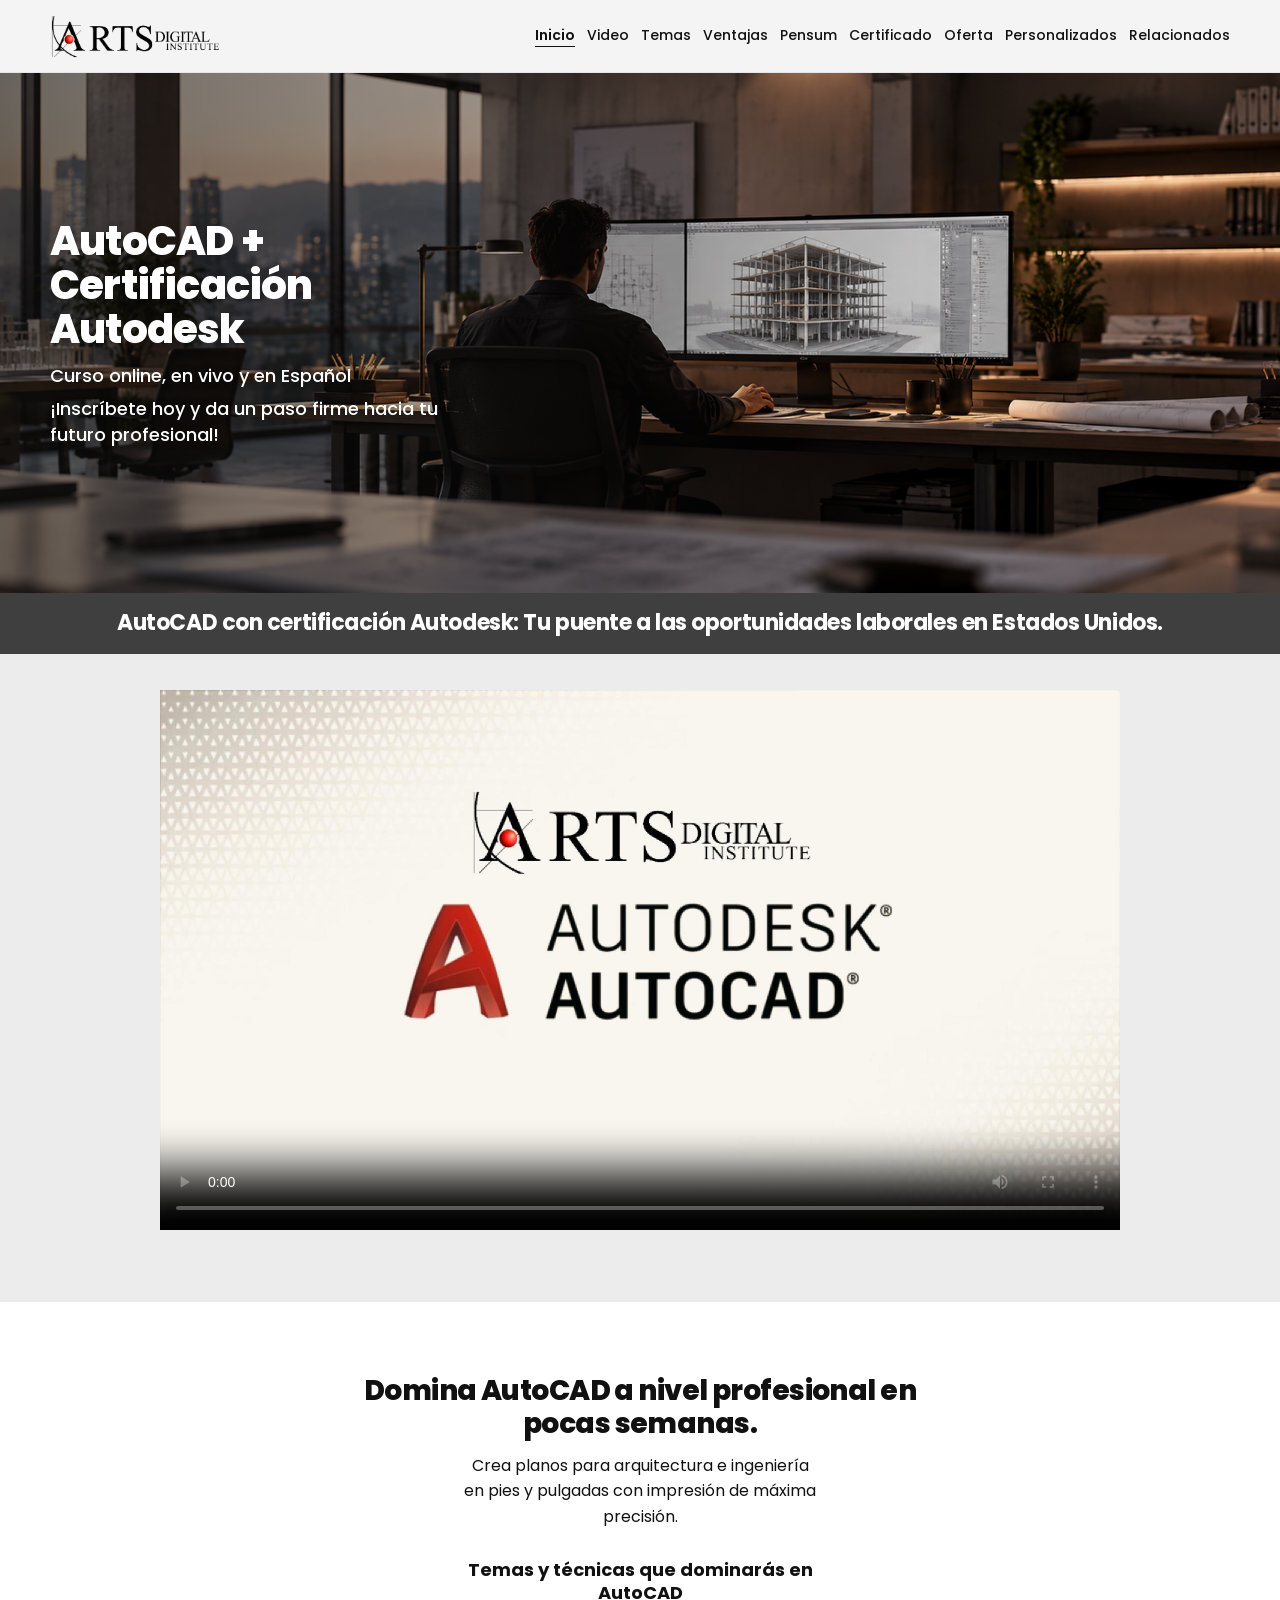
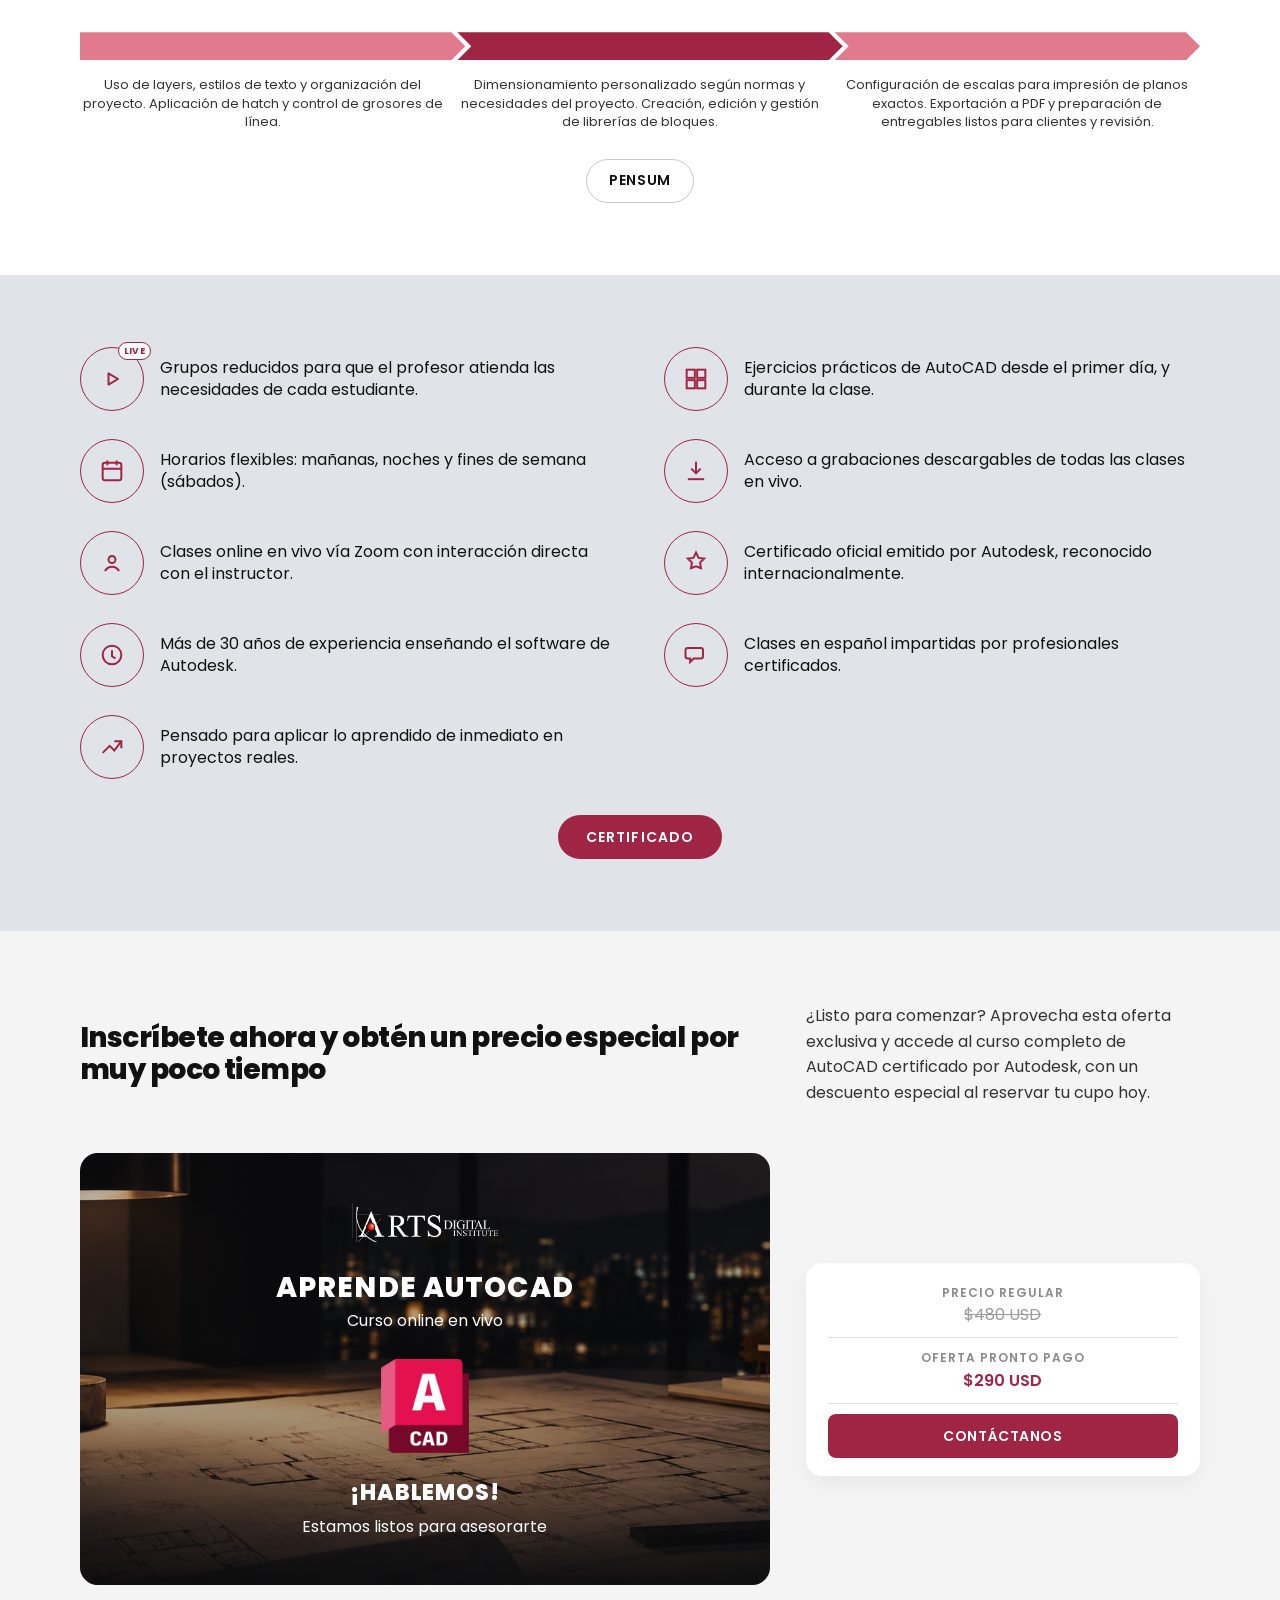
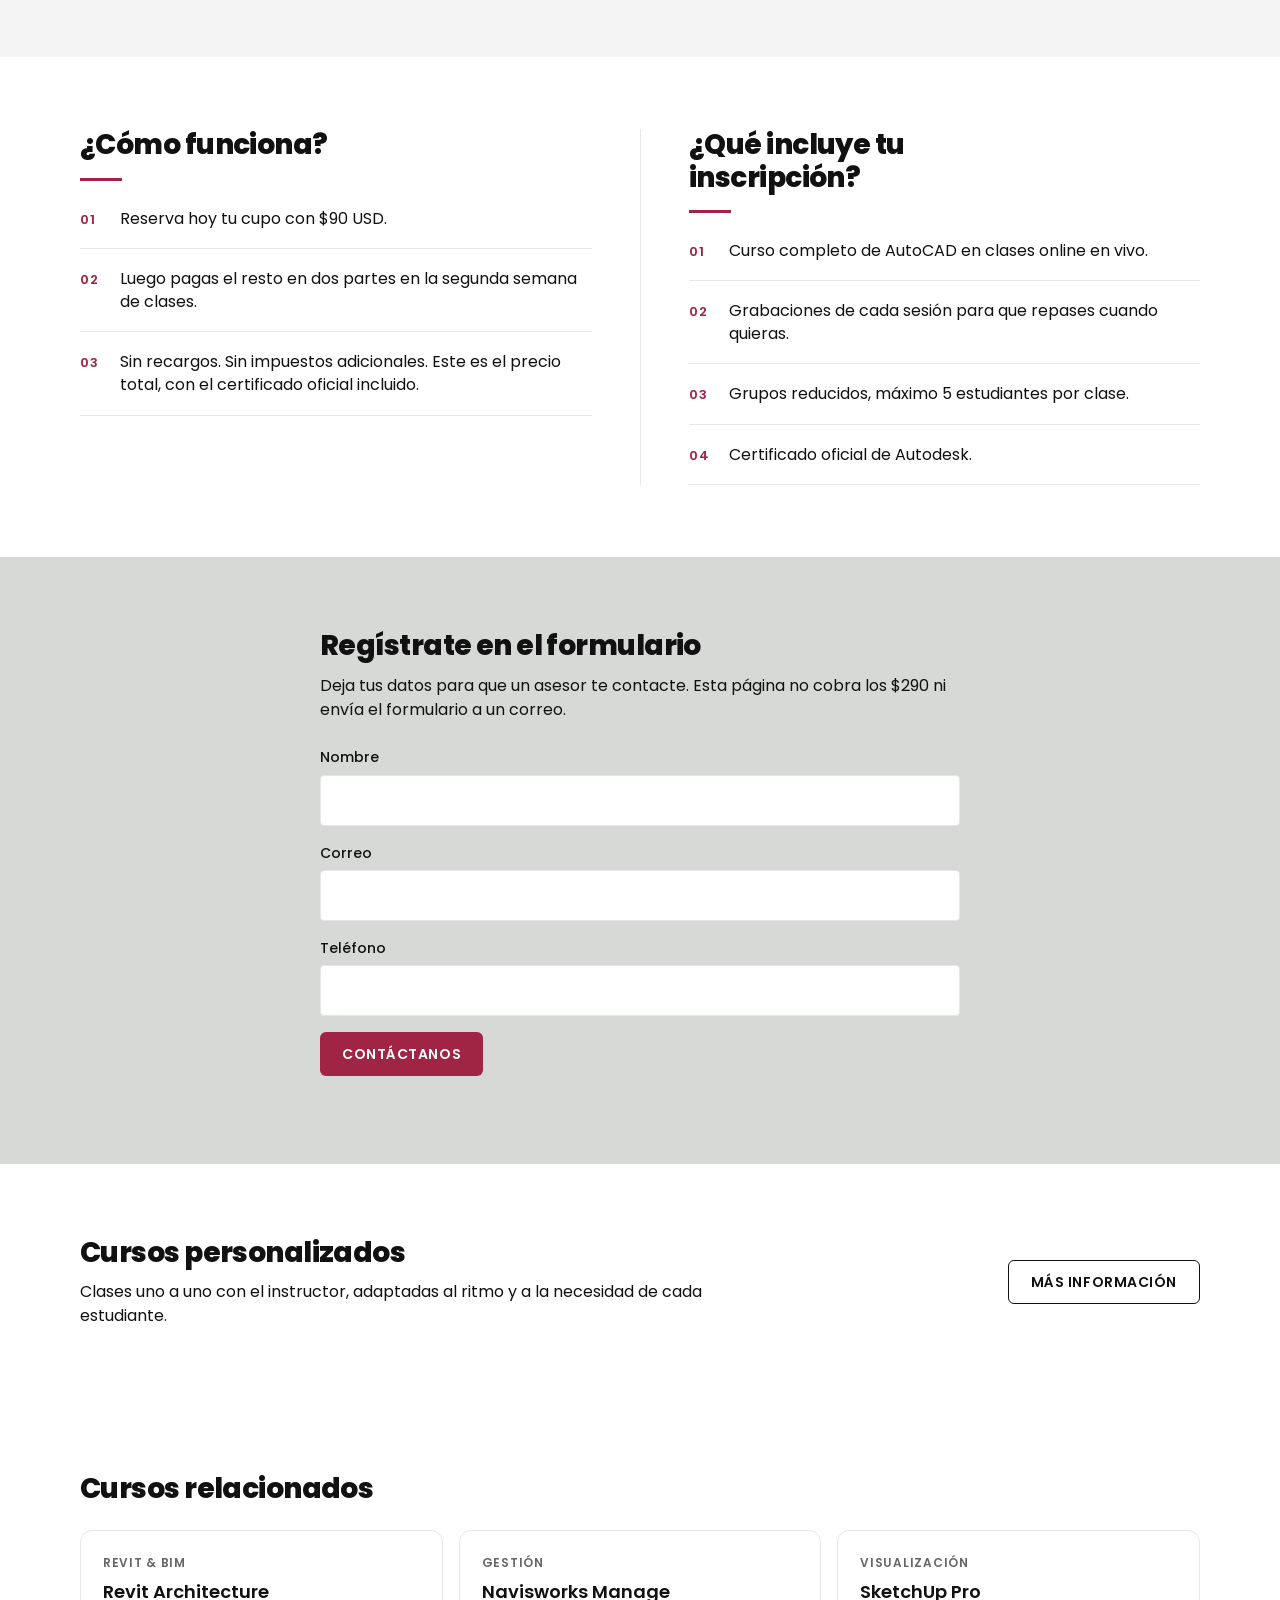
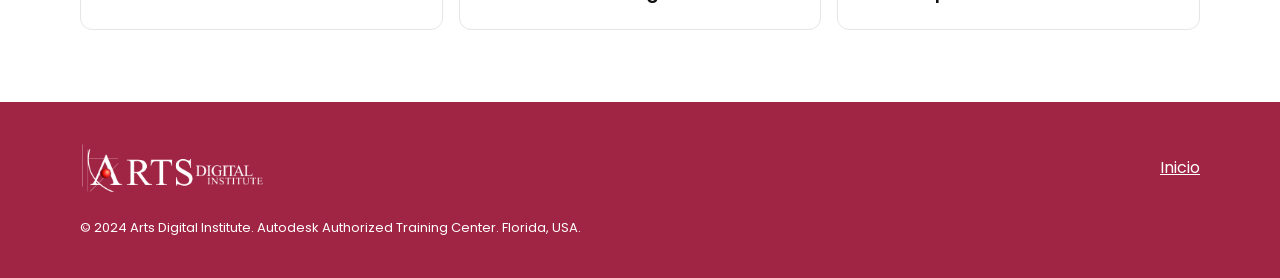
==== commit 9a62002c: "Ajustar la pagina del curso y el degradado de areas. Co-authored-by: Cursor <cursoragent@cursor.com>" ====
--- a/curso-autocad.html
+++ b/curso-autocad.html
@@ -10,7 +10,7 @@
   <link rel="preconnect" href="https://fonts.gstatic.com" crossorigin>
   <link href="https://fonts.googleapis.com/css2?family=Poppins:ital,wght@0,400;0,500;0,600;0,800;1,500&display=swap" rel="stylesheet">
   <link rel="stylesheet" href="css/estilos.css">
-  <link rel="stylesheet" href="css/curso-autocad.css?v=34">
+  <link rel="stylesheet" href="css/curso-autocad.css?v=49">
 </head>
 <body class="curso-pagina">
   <a class="saltar" href="#contenido">Saltar al contenido</a>
@@ -59,8 +59,8 @@
     </section>
 
     <section class="curso-puente" id="video" aria-label="Video del curso">
-      <div class="contenedor">
-        <h2>AutoCAD con certificación Autodesk: Tu puente a las oportunidades laborales en Estados Unidos.</h2>
+      <h2>AutoCAD con certificación Autodesk: Tu puente a las oportunidades laborales en Estados Unidos.</h2>
+      <div class="contenedor">
         <div class="curso-video">
           <video controls playsinline preload="metadata" poster="img/curso/presentacion-poster.jpg">
             <source src="video/presentacion.mp4" type="video/mp4">
@@ -71,28 +71,25 @@
 
     <section class="seccion" id="temas">
       <div class="contenedor curso-temas">
-        <h2>Domina AutoCAD en pocas semanas.</h2>
-        <p class="curso-lead">Planos en pies y pulgadas, listos para imprimir.</p>
-        <ul class="curso-oficios">
-          <li>Arquitectura</li>
-          <li>Interior</li>
-          <li>Estructura</li>
-          <li>Construcción</li>
-          <li>Mecánico</li>
-        </ul>
-        <ol class="curso-linea">
-          <li><span>01</span><div><strong>Dibujo y edición</strong><p>Objetos con precisión.</p></div></li>
-          <li><span>02</span><div><strong>Pies y pulgadas</strong><p>Estándares de US.</p></div></li>
-          <li><span>03</span><div><strong>Layers</strong><p>Texto y organización.</p></div></li>
-          <li><span>04</span><div><strong>Hatch</strong><p>Grosores de línea.</p></div></li>
-          <li><span>05</span><div><strong>Acotado</strong><p>Según el proyecto.</p></div></li>
-          <li><span>06</span><div><strong>Bloques</strong><p>Librerías editables.</p></div></li>
-          <li><span>07</span><div><strong>Layouts</strong><p>Viewports y title blocks.</p></div></li>
-          <li><span>08</span><div><strong>Escalas</strong><p>Planos exactos.</p></div></li>
-          <li><span>09</span><div><strong>PDF</strong><p>Entregables para revisión.</p></div></li>
+        <h2>Domina AutoCAD a nivel profesional en pocas semanas.</h2>
+        <p class="curso-lead">Crea planos para arquitectura e ingeniería en pies y pulgadas con impresión de máxima precisión.</p>
+        <h3>Temas y técnicas que dominarás en AutoCAD</h3>
+        <ol class="curso-flechas">
+          <li>
+            <span class="curso-flecha" aria-hidden="true"></span>
+            <p>Uso de layers, estilos de texto y organización del proyecto. Aplicación de hatch y control de grosores de línea.</p>
+          </li>
+          <li>
+            <span class="curso-flecha" aria-hidden="true"></span>
+            <p>Dimensionamiento personalizado según normas y necesidades del proyecto. Creación, edición y gestión de librerías de bloques.</p>
+          </li>
+          <li>
+            <span class="curso-flecha" aria-hidden="true"></span>
+            <p>Configuración de escalas para impresión de planos exactos. Exportación a PDF y preparación de entregables listos para clientes y revisión.</p>
+          </li>
         </ol>
         <div id="pensum">
-          <button class="curso-boton" type="button" id="descargar-pensum">Descargar pensum</button>
+          <button class="curso-boton" type="button" id="descargar-pensum">Pensum</button>
         </div>
       </div>
     </section>
@@ -101,7 +98,7 @@
       <div class="contenedor">
         <div class="curso-beneficios">
           <article class="curso-beneficio">
-            <span class="curso-icono" aria-hidden="true"><svg viewBox="0 0 24 24" fill="currentColor"><path d="M9 7.2v9.6l8.2-4.8L9 7.2z"/></svg><em>LIVE</em></span>
+            <span class="curso-icono" aria-hidden="true"><svg viewBox="0 0 24 24" fill="none" stroke="currentColor" stroke-width="1.7" stroke-linejoin="round"><path d="M9 7.2v9.6l8.2-4.8L9 7.2z"/></svg><em>LIVE</em></span>
             <p>Grupos reducidos para que el profesor atienda las necesidades de cada estudiante.</p>
           </article>
           <article class="curso-beneficio">
@@ -142,44 +139,57 @@
     </section>
 
     <section class="seccion curso-oferta" id="oferta">
-      <div class="contenedor curso-oferta-cabecera" id="certificado">
-        <h2>Inscríbete ahora<br>y obtén un precio especial</h2>
-        <p>Por muy poco tiempo. Curso completo de AutoCAD certificado por Autodesk. Reserva tu cupo hoy.</p>
-      </div>
-    </section>
-
-    <section class="seccion" id="incluye">
-      <div class="contenedor curso-incluye">
-        <img src="img/curso/incluye.jpg" alt="">
-        <div>
+      <div class="contenedor">
+        <div class="curso-oferta-layout" id="certificado">
+          <h2>Inscríbete ahora y obtén un precio especial por muy poco tiempo</h2>
+          <p class="curso-oferta-lead">¿Listo para comenzar? Aprovecha esta oferta exclusiva y accede al curso completo de AutoCAD certificado por Autodesk, con un descuento especial al reservar tu cupo hoy.</p>
+          <article class="curso-promo">
+            <img src="img/banners/banner-1-escritorio.png" alt="">
+            <div class="curso-promo-texto">
+              <img class="curso-promo-logo" src="img/logo-pie.png" alt="Arts Digital Institute" width="168" height="47">
+              <strong>Aprende AutoCAD</strong>
+              <span>Curso online en vivo</span>
+              <img class="curso-promo-autocad" src="img/curso/autocad-logo.png" alt="AutoCAD" width="88" height="88">
+              <em>¡Hablemos!</em>
+              <span>Estamos listos para asesorarte</span>
+            </div>
+          </article>
+          <article class="curso-precio">
+            <div class="curso-precio-bloque">
+              <p>Precio regular</p>
+              <p class="curso-precio-antes"><s>$480 USD</s></p>
+              <hr>
+            </div>
+            <div class="curso-precio-bloque">
+              <p class="curso-precio-oferta">Oferta pronto pago</p>
+              <p class="curso-precio-ahora">$290 USD</p>
+              <hr>
+            </div>
+            <a class="curso-boton" href="#reserva">Contáctanos</a>
+          </article>
+        </div>
+      </div>
+    </section>
+
+    <section class="seccion curso-editorial" id="detalle">
+      <div class="contenedor curso-editorial-grid">
+        <article>
+          <h2>¿Cómo funciona?</h2>
+          <ol>
+            <li>Reserva hoy tu cupo con $90 USD.</li>
+            <li>Luego pagas el resto en dos partes en la segunda semana de clases.</li>
+            <li>Sin recargos. Sin impuestos adicionales. Este es el precio total, con el certificado oficial incluido.</li>
+          </ol>
+        </article>
+        <article>
           <h2>¿Qué incluye tu inscripción?</h2>
-          <ol class="curso-numeros">
-            <li><span>1</span>Curso completo de AutoCAD en clases online en vivo.</li>
-            <li><span>2</span>Grabaciones de cada sesión para que repases cuando quieras.</li>
-            <li><span>3</span>Grupos reducidos (máx. 5 estudiantes).</li>
-            <li><span>4</span>Certificado oficial de Autodesk.</li>
+          <ol>
+            <li>Curso completo de AutoCAD en clases online en vivo.</li>
+            <li>Grabaciones de cada sesión para que repases cuando quieras.</li>
+            <li>Grupos reducidos, máximo 5 estudiantes por clase.</li>
+            <li>Certificado oficial de Autodesk.</li>
           </ol>
-        </div>
-      </div>
-    </section>
-
-    <section class="seccion" id="testimonios">
-      <div class="contenedor">
-        <div class="curso-testimonios-cabecera">
-          <h2>Lo que dicen nuestros estudiantes refleja el valor real de nuestros cursos.</h2>
-          <p class="curso-cifra"><span aria-hidden="true"></span><span aria-hidden="true"></span><span aria-hidden="true"></span> Más de 1000 estudiantes certificados</p>
-        </div>
-        <div class="curso-testimonios">
-          <figure>
-            <img src="img/curso/testimonio.jpg" alt="">
-            <span class="curso-play" aria-hidden="true"><svg viewBox="0 0 24 24" fill="#1f8a4c"><path d="M9 7.2v9.6l8.2-4.8L9 7.2z"/></svg></span>
-          </figure>
-          <figure>
-            <img src="img/curso/testimonio.jpg" alt="">
-            <span class="curso-play" aria-hidden="true"><svg viewBox="0 0 24 24" fill="#1f8a4c"><path d="M9 7.2v9.6l8.2-4.8L9 7.2z"/></svg></span>
-          </figure>
-        </div>
-        <p class="curso-nota">Los testimonios en video todavía no tienen archivo para reproducir.</p>
+        </article>
       </div>
     </section>
 
--- a/css/estilos.css
+++ b/css/estilos.css
@@ -113,7 +113,7 @@
 }
 
 #areas {
-  background: linear-gradient(to bottom, #111111 0%, #5c5c5c 34%, #ffffff 78%);
+  background: linear-gradient(to bottom, #6a6a6a 0%, #c8c8c8 48%, #ffffff 78%);
 }
 
 #areas h2,
--- a/css/curso-autocad.css
+++ b/css/curso-autocad.css
@@ -153,16 +153,18 @@
 }
 
 .curso-puente {
-  padding: 64px 0 72px;
+  padding: 0 0 72px;
   background: #ececec;
   text-align: center;
 }
 
 .curso-pagina .curso-puente h2 {
-  max-width: 40em;
-  margin: 0 auto 28px;
-  color: var(--rojo);
-  font-size: 26px;
+  max-width: none;
+  margin: 0 0 36px;
+  padding: 16px 20px;
+  background: #3f3f3f;
+  color: #ffffff;
+  font-size: 22px;
   font-weight: 700;
   line-height: 1.3;
 }
@@ -182,28 +184,10 @@
   background: #111111;
 }
 
-.curso-play {
-  position: absolute;
-  left: 50%;
-  top: 42%;
-  display: grid;
-  place-items: center;
-  width: 72px;
-  height: 72px;
-  border-radius: 50%;
-  background: #ffffff;
-  transform: translate(-50%, -50%);
-  box-shadow: 0 8px 24px rgba(17, 17, 17, 0.16);
-}
-
-.curso-play svg {
-  width: 28px;
-  height: 28px;
-}
-
 .curso-temas h2,
-.curso-lead {
-  max-width: 16em;
+.curso-lead,
+.curso-temas h3 {
+  max-width: 22em;
   margin-left: auto;
   margin-right: auto;
   text-align: center;
@@ -216,140 +200,58 @@
   line-height: 1.4;
 }
 
-.curso-oficios {
-  display: flex;
-  flex-wrap: wrap;
-  justify-content: center;
-  gap: 8px;
-  margin: 22px 0 28px;
+.curso-temas h3 {
+  margin-top: 28px;
+  font-size: 18px;
+  font-weight: 700;
+  line-height: 1.3;
+}
+
+.curso-flechas {
+  display: grid;
+  grid-template-columns: repeat(3, minmax(0, 1fr));
+  gap: 12px;
+  margin: 28px 0 0;
   padding: 0;
   list-style: none;
 }
 
-.curso-oficios li {
-  padding: 6px 12px;
-  border: 1px solid #e6e6e9;
-  border-radius: 999px;
-  color: #111111;
-  font-size: 13px;
-  font-weight: 600;
-  letter-spacing: 0.04em;
-  text-transform: uppercase;
-}
-
-.curso-linea {
-  max-width: 560px;
-  margin: 8px auto 0;
-  padding: 8px 0 0;
-  list-style: none;
-}
-
-.curso-linea li {
-  position: relative;
-  display: grid;
-  grid-template-columns: 1fr 64px;
-  align-items: start;
-  gap: 12px;
-  padding: 0 0 44px;
-}
-
-.curso-linea li:nth-child(even) {
-  grid-template-columns: 64px 1fr;
-}
-
-.curso-linea li > div {
+.curso-flechas li {
+  min-width: 0;
+  text-align: center;
+}
+
+.curso-flecha {
   position: relative;
   z-index: 1;
-  grid-column: 1;
-  grid-row: 1;
-  justify-self: end;
-  align-self: end;
-  max-width: 16em;
-  margin-bottom: 36px;
-  padding: 0 6px 4px;
-  background: #ffffff;
-  text-align: right;
-}
-
-.curso-linea li > span {
-  grid-column: 2;
-  grid-row: 1;
-  justify-self: end;
-  align-self: end;
-}
-
-.curso-linea li:nth-child(even) > span {
-  grid-column: 1;
-  justify-self: start;
-}
-
-.curso-linea li:nth-child(even) > div {
-  grid-column: 2;
-  justify-self: start;
-  text-align: left;
-}
-
-.curso-linea li:last-child {
-  padding-bottom: 0;
-}
-
-.curso-linea li::after {
-  content: "";
-  position: absolute;
-  z-index: 0;
-  top: 52px;
-  height: calc(100% - 8px);
-  pointer-events: none;
-}
-
-.curso-linea li:nth-child(odd)::after {
-  left: 18px;
-  right: 26px;
-  border-right: 8px solid var(--rojo);
-  border-bottom: 8px solid var(--rojo);
-  border-bottom-right-radius: 48px;
-}
-
-.curso-linea li:nth-child(even)::after {
-  left: 26px;
-  right: 18px;
-  border-left: 8px solid var(--rojo);
-  border-bottom: 8px solid var(--rojo);
-  border-bottom-left-radius: 48px;
-}
-
-.curso-linea li:last-child::after {
-  content: none;
-}
-
-.curso-linea span {
-  position: relative;
-  z-index: 1;
-  display: grid;
-  place-items: center;
-  width: 56px;
-  height: 56px;
-  border: 5px solid var(--rojo);
-  border-radius: 50%;
-  background: #ffffff;
-  box-shadow: 0 6px 16px rgba(17, 17, 17, 0.08);
-  color: var(--rojo);
-  font-size: 14px;
-  font-weight: 700;
-}
-
-.curso-linea strong {
   display: block;
-  font-size: 16px;
-  font-weight: 700;
-  line-height: 1.25;
-}
-
-.curso-linea p {
-  margin: 3px 0 0;
-  color: #444444;
-  font-size: 14px;
-  line-height: 1.35;
+  width: calc(100% + 20px);
+  height: 28px;
+  margin-right: -20px;
+  background: #e07a8c;
+  clip-path: polygon(0 0, calc(100% - 14px) 0, 100% 50%, calc(100% - 14px) 100%, 0 100%, 14px 50%);
+}
+
+.curso-flechas li:first-child .curso-flecha {
+  z-index: 3;
+  clip-path: polygon(0 0, calc(100% - 14px) 0, 100% 50%, calc(100% - 14px) 100%, 0 100%);
+}
+
+.curso-flechas li:nth-child(2) .curso-flecha {
+  z-index: 2;
+  background: var(--rojo);
+}
+
+.curso-flechas li:last-child .curso-flecha {
+  width: 100%;
+  margin-right: 0;
+}
+
+.curso-flechas p {
+  margin: 16px 0 0;
+  color: #333333;
+  font-size: 13px;
+  line-height: 1.4;
 }
 
 #pensum {
@@ -357,10 +259,15 @@
   text-align: center;
 }
 
+#descargar-pensum {
+  background: #ffffff;
+  color: #111111;
+  border: 1px solid #c8c8cc;
+  border-radius: 999px;
+}
+
 .curso-ventajas {
-  background:
-    linear-gradient(rgba(255, 255, 255, 0.9), rgba(255, 255, 255, 0.9)),
-    url("../img/banners/banner-2-escritorio.png") center / cover;
+  background: #e0e4e8;
   text-align: center;
 }
 
@@ -390,9 +297,10 @@
   flex: 0 0 64px;
   width: 64px;
   height: 64px;
+  border: 1.5px solid var(--rojo);
   border-radius: 50%;
-  background: var(--rojo);
-  color: #ffffff;
+  background: transparent;
+  color: var(--rojo);
 }
 
 .curso-icono svg {
@@ -405,9 +313,10 @@
   top: -6px;
   right: -8px;
   padding: 1px 5px;
+  border: 1px solid var(--rojo);
   border-radius: 999px;
-  background: var(--rojo);
-  color: #ffffff;
+  background: #ffffff;
+  color: var(--rojo);
   font-size: 9px;
   font-style: normal;
   font-weight: 700;
@@ -415,147 +324,227 @@
 }
 
 .curso-icono.suave {
-  background: #f3d5dc;
+  background: transparent;
   color: var(--rojo);
 }
 
 .curso-pagina .curso-oferta {
-  padding: 56px 0;
-  background: var(--rojo);
-}
-
-.curso-oferta-cabecera {
+  padding: 72px 0;
+  background: #f4f4f4;
+}
+
+.curso-oferta-layout {
   display: grid;
-  gap: 16px;
+  grid-template-columns: 1.4fr 0.8fr;
+  column-gap: 36px;
+  row-gap: 48px;
+  align-items: center;
   scroll-margin-top: 96px;
 }
 
-.curso-pagina .curso-oferta h2,
-.curso-pagina .curso-oferta p {
+.curso-pagina .curso-oferta h2 {
+  max-width: none;
+  margin: 0;
+  color: #111111;
+  font-size: 28px;
+  font-weight: 800;
+  line-height: 1.15;
+}
+
+.curso-oferta-lead {
+  margin: 0;
+  color: #333333;
+  font-size: 16px;
+  font-weight: 400;
+  line-height: 1.6;
+}
+
+.curso-promo {
+  position: relative;
+  min-height: 420px;
+  overflow: hidden;
+  border-radius: 18px;
   color: #ffffff;
 }
 
-.curso-pagina .curso-oferta h2 {
-  max-width: 14em;
-  font-size: 40px;
+.curso-promo > img {
+  position: absolute;
+  inset: 0;
+  width: 100%;
+  height: 100%;
+  object-fit: cover;
+  object-position: 50% 62%;
+}
+
+.curso-promo-texto {
+  position: relative;
+  z-index: 1;
+  display: flex;
+  flex-direction: column;
+  align-items: center;
+  justify-content: center;
+  gap: 0;
+  min-height: 420px;
+  padding: 48px 36px;
+  text-align: center;
+  background: linear-gradient(to bottom, rgba(17, 17, 17, 0.22), rgba(17, 17, 17, 0.48));
+}
+
+.curso-promo-logo {
+  width: 150px;
+  height: auto;
+  margin-bottom: 28px;
+}
+
+.curso-promo-texto strong {
+  font-size: 28px;
+  font-weight: 800;
+  letter-spacing: 0.04em;
+  text-transform: uppercase;
   line-height: 1.15;
 }
 
-.curso-pagina .curso-oferta p {
-  max-width: 32em;
+.curso-promo-texto span {
+  margin-top: 6px;
+  font-size: 16px;
+  line-height: 1.35;
+}
+
+.curso-promo-autocad {
+  width: 88px;
+  height: auto;
+  margin: 28px 0 22px;
+}
+
+.curso-promo-texto em {
+  margin-top: 0;
+  font-size: 22px;
+  font-style: normal;
+  font-weight: 800;
+  letter-spacing: 0.04em;
+  text-transform: uppercase;
+}
+
+.curso-precio {
+  display: flex;
+  flex-direction: column;
+  align-self: center;
+  justify-content: flex-start;
+  gap: 10px;
+  width: 100%;
+  height: auto;
+  padding: 20px 22px 18px;
+  border-radius: 16px;
+  background: #ffffff;
+  box-shadow: 0 8px 20px rgba(17, 17, 17, 0.05);
+  text-align: center;
+}
+
+.curso-precio-bloque p {
   margin: 0;
-  font-size: 18px;
-  line-height: 1.55;
-}
-
-.curso-incluye {
-  display: grid;
-  grid-template-columns: 220px 1fr;
-  gap: 32px;
-  align-items: center;
-}
-
-.curso-incluye img {
-  width: 200px;
-  height: 260px;
-  object-fit: cover;
-  object-position: 18% 30%;
-  mix-blend-mode: multiply;
-  justify-self: center;
-}
-
-.curso-numeros {
-  margin: 22px 0 0;
-  padding: 22px 22px 8px;
-  list-style: none;
-  border-radius: 18px;
-  background: #ffffff;
-  box-shadow: 0 8px 24px rgba(17, 17, 17, 0.06);
-}
-
-.curso-numeros li {
-  display: flex;
-  align-items: flex-start;
-  gap: 12px;
-  margin: 0 0 16px;
-  font-size: 16px;
-  line-height: 1.4;
-}
-
-.curso-numeros span {
-  display: grid;
-  place-items: center;
-  flex: 0 0 28px;
-  width: 28px;
-  height: 28px;
-  border-radius: 50%;
-  background: var(--rojo);
-  color: #ffffff;
-  font-size: 13px;
-  font-weight: 700;
-}
-
-.curso-testimonios-cabecera {
-  display: flex;
-  align-items: flex-end;
-  justify-content: space-between;
-  gap: 24px;
-  padding-bottom: 22px;
-  border-bottom: 1px solid #d9d9d9;
-}
-
-.curso-testimonios-cabecera h2 {
-  max-width: 14em;
-}
-
-.curso-cifra {
-  display: flex;
-  align-items: center;
-  gap: 8px;
-  margin: 0;
-  max-width: 11em;
-  color: #666666;
+}
+
+.curso-precio hr {
+  width: 100%;
+  height: 1px;
+  margin: 10px 0 0;
+  border: 0;
+  background: #e0e0e3;
+}
+
+.curso-precio-bloque > p:first-child,
+.curso-precio-oferta {
+  color: #8a8a8a;
   font-size: 12px;
   font-weight: 600;
-  letter-spacing: 0.06em;
+  letter-spacing: 0.08em;
   text-transform: uppercase;
 }
 
-.curso-cifra span {
-  width: 36px;
-  height: 22px;
-  margin-right: -18px;
-  border: 2px solid #ffffff;
-  border-radius: 999px;
-  background: #d9d9d9;
-}
-
-.curso-cifra span:last-of-type {
-  margin-right: 10px;
-}
-
-.curso-testimonios {
+.curso-precio-oferta {
+  color: var(--rojo);
+}
+
+.curso-precio-antes {
+  color: #9a9a9a;
+  font-size: 16px;
+  font-weight: 400;
+  line-height: 1.4;
+}
+
+.curso-precio-ahora {
+  color: var(--rojo);
+  font-size: 18px;
+  font-weight: 600;
+  line-height: 1.3;
+}
+
+.curso-precio .curso-boton {
+  width: 100%;
+  margin-top: 0;
+  border-radius: 8px;
+}
+
+.curso-editorial {
+  background: #ffffff;
+}
+
+.curso-editorial-grid {
   display: grid;
   grid-template-columns: 1fr 1fr;
-  gap: 22px;
-  margin-top: 28px;
-}
-
-.curso-testimonios figure {
-  position: relative;
-  margin: 0;
-  overflow: hidden;
-  border-radius: 12px;
-}
-
-.curso-testimonios img {
+}
+
+.curso-editorial article:first-child {
+  padding-right: 48px;
+}
+
+.curso-editorial article + article {
+  padding-left: 48px;
+  border-left: 1px solid #e6e6e9;
+}
+
+.curso-pagina .curso-editorial h2 {
+  max-width: 11em;
+  font-size: 28px;
+  line-height: 1.15;
+}
+
+.curso-editorial h2::after {
+  content: "";
   display: block;
-  width: 100%;
-  height: 320px;
-  object-fit: cover;
-}
-
-.curso-nota,
+  width: 42px;
+  height: 3px;
+  margin-top: 16px;
+  background: var(--rojo);
+}
+
+.curso-editorial ol {
+  margin: 8px 0 0;
+  padding: 0;
+  list-style: none;
+  counter-reset: nota;
+}
+
+.curso-editorial li {
+  counter-increment: nota;
+  display: grid;
+  grid-template-columns: 32px 1fr;
+  gap: 8px;
+  align-items: baseline;
+  padding: 18px 0;
+  border-bottom: 1px solid #e6e6e9;
+  font-size: 16px;
+  line-height: 1.45;
+}
+
+.curso-editorial li::before {
+  content: counter(nota, decimal-leading-zero);
+  color: var(--rojo);
+  font-size: 13px;
+  font-weight: 600;
+  letter-spacing: 0.06em;
+}
+
 .curso-aviso {
   margin: 16px 0 0;
   color: #555555;
@@ -563,7 +552,7 @@
 }
 
 .curso-reserva {
-  background: #f6f6f6;
+  background: #d7d9d7;
 }
 
 .curso-formulario {
@@ -620,23 +609,19 @@
   font-weight: 600;
 }
 
-.curso-pagina .seccion,
-.curso-puente,
-.curso-hero,
-#pensum {
-  scroll-margin-top: 96px;
+.curso-pagina .pie {
+  background: var(--rojo);
+  color: #ffffff;
 }
 
 @media (max-width: 1040px) {
   .curso-pagina .menu-boton {
     display: inline-flex !important;
-    position: fixed;
-    top: 14px;
-    right: 12px;
-    z-index: 30;
+    position: static;
+    margin-left: auto;
     color: #111111;
-    background: #ffffff;
-    border: 1px solid #111111;
+    background: transparent;
+    border-color: transparent;
   }
 
   .curso-pagina .nav {
@@ -646,7 +631,9 @@
     left: 0;
     right: 0;
     flex-direction: column;
+    align-items: flex-start;
     gap: 0;
+    margin: 0;
     padding: 8px 0 16px;
     background: #ffffff;
     border-bottom: 1px solid #e6e6e9;
@@ -664,8 +651,8 @@
 
 @media (max-width: 800px) {
   .curso-beneficios,
-  .curso-incluye,
-  .curso-testimonios,
+  .curso-oferta-layout,
+  .curso-editorial-grid,
   .curso-relacionados,
   .curso-extra {
     grid-template-columns: 1fr;
@@ -690,8 +677,9 @@
   }
 
   .curso-pagina .curso-puente h2 {
+    padding: 14px 16px;
     font-size: 20px;
-    line-height: 1.35;
+    line-height: 1.3;
   }
 
   .curso-pagina h2 {
@@ -704,18 +692,24 @@
 
   .curso-pagina .curso-oferta h2 {
     max-width: none;
-    font-size: 26px;
-    line-height: 1.2;
-  }
-
-  .curso-pagina .curso-oferta p {
+    font-size: 22px;
+    line-height: 1.15;
+  }
+
+  .curso-oferta-lead {
     max-width: none;
-    font-size: 16px;
-    line-height: 1.55;
-  }
-
-  .curso-testimonios-cabecera {
-    flex-direction: column;
-    align-items: flex-start;
-  }
-}
+    font-size: 15px;
+    line-height: 1.6;
+  }
+
+  .curso-editorial article:first-child {
+    padding-right: 0;
+  }
+
+  .curso-editorial article + article {
+    margin-top: 40px;
+    padding-top: 8px;
+    padding-left: 0;
+    border-left: 0;
+  }
+}
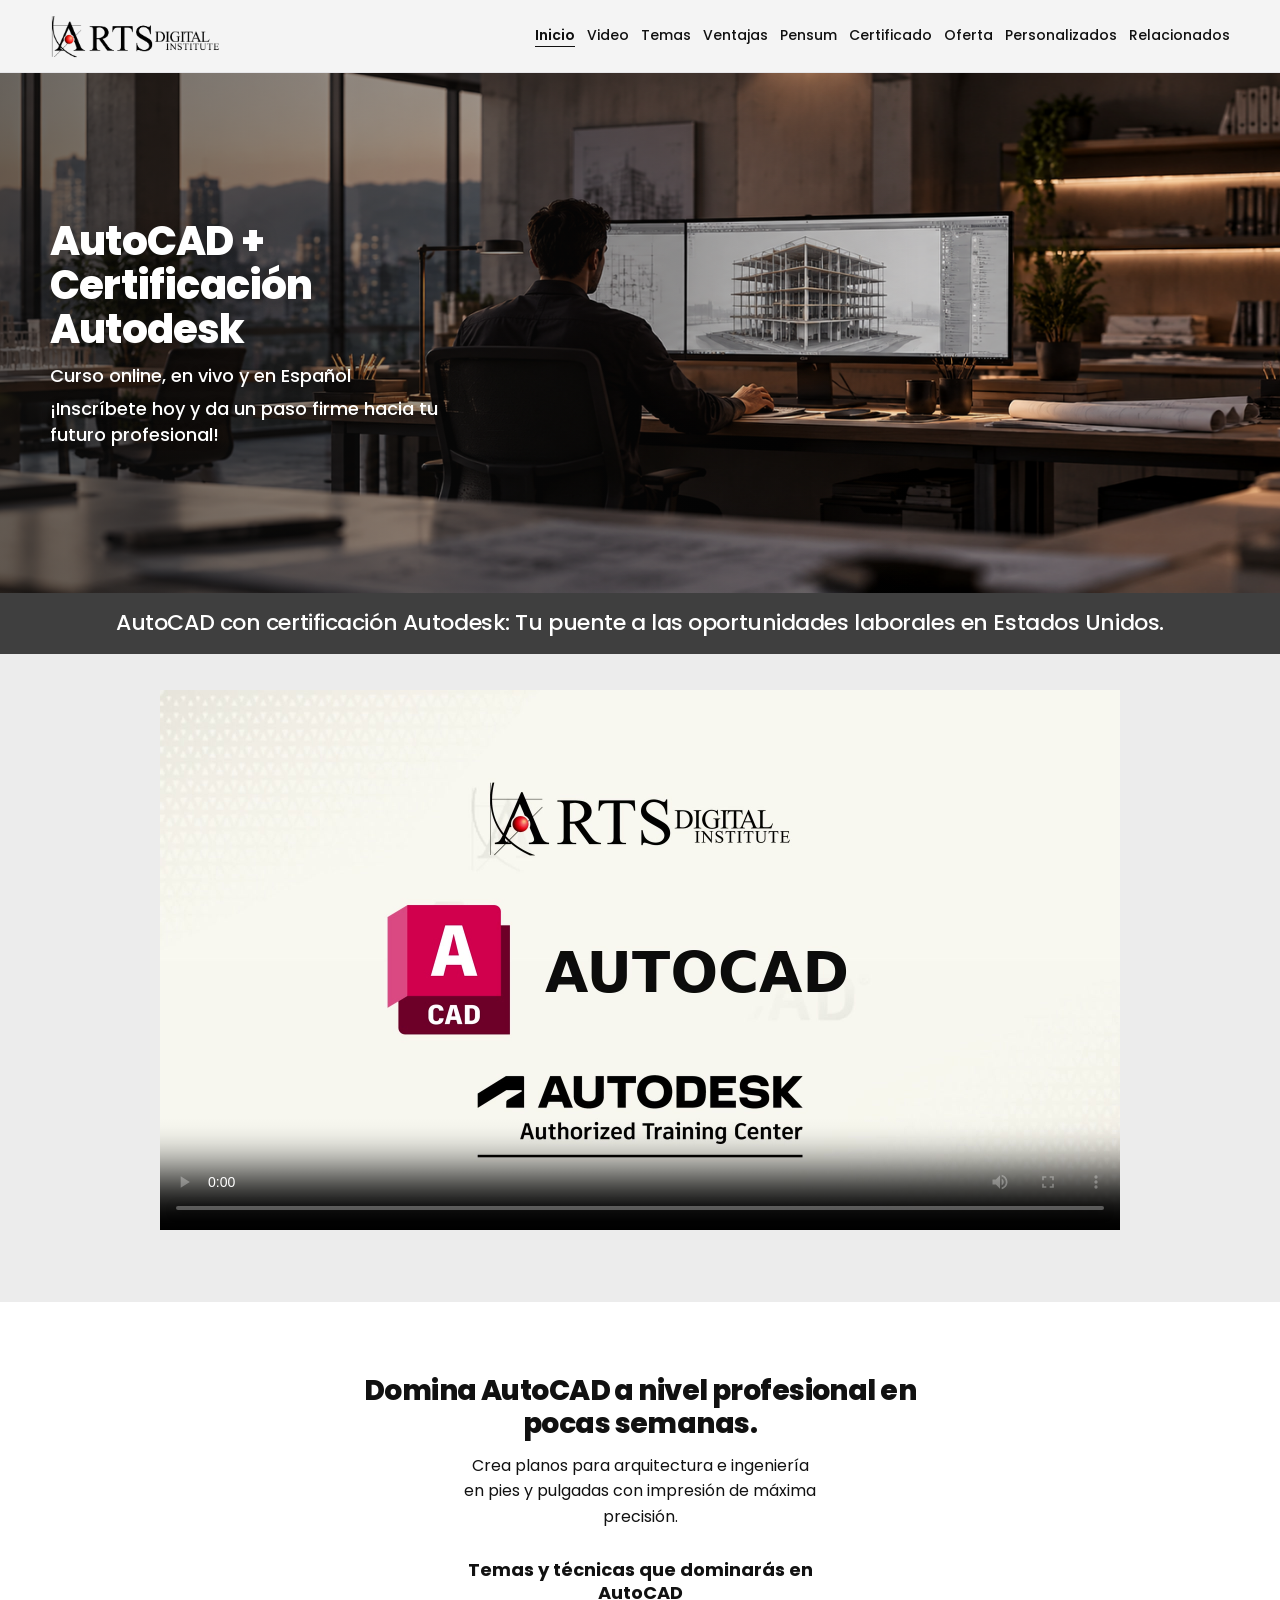
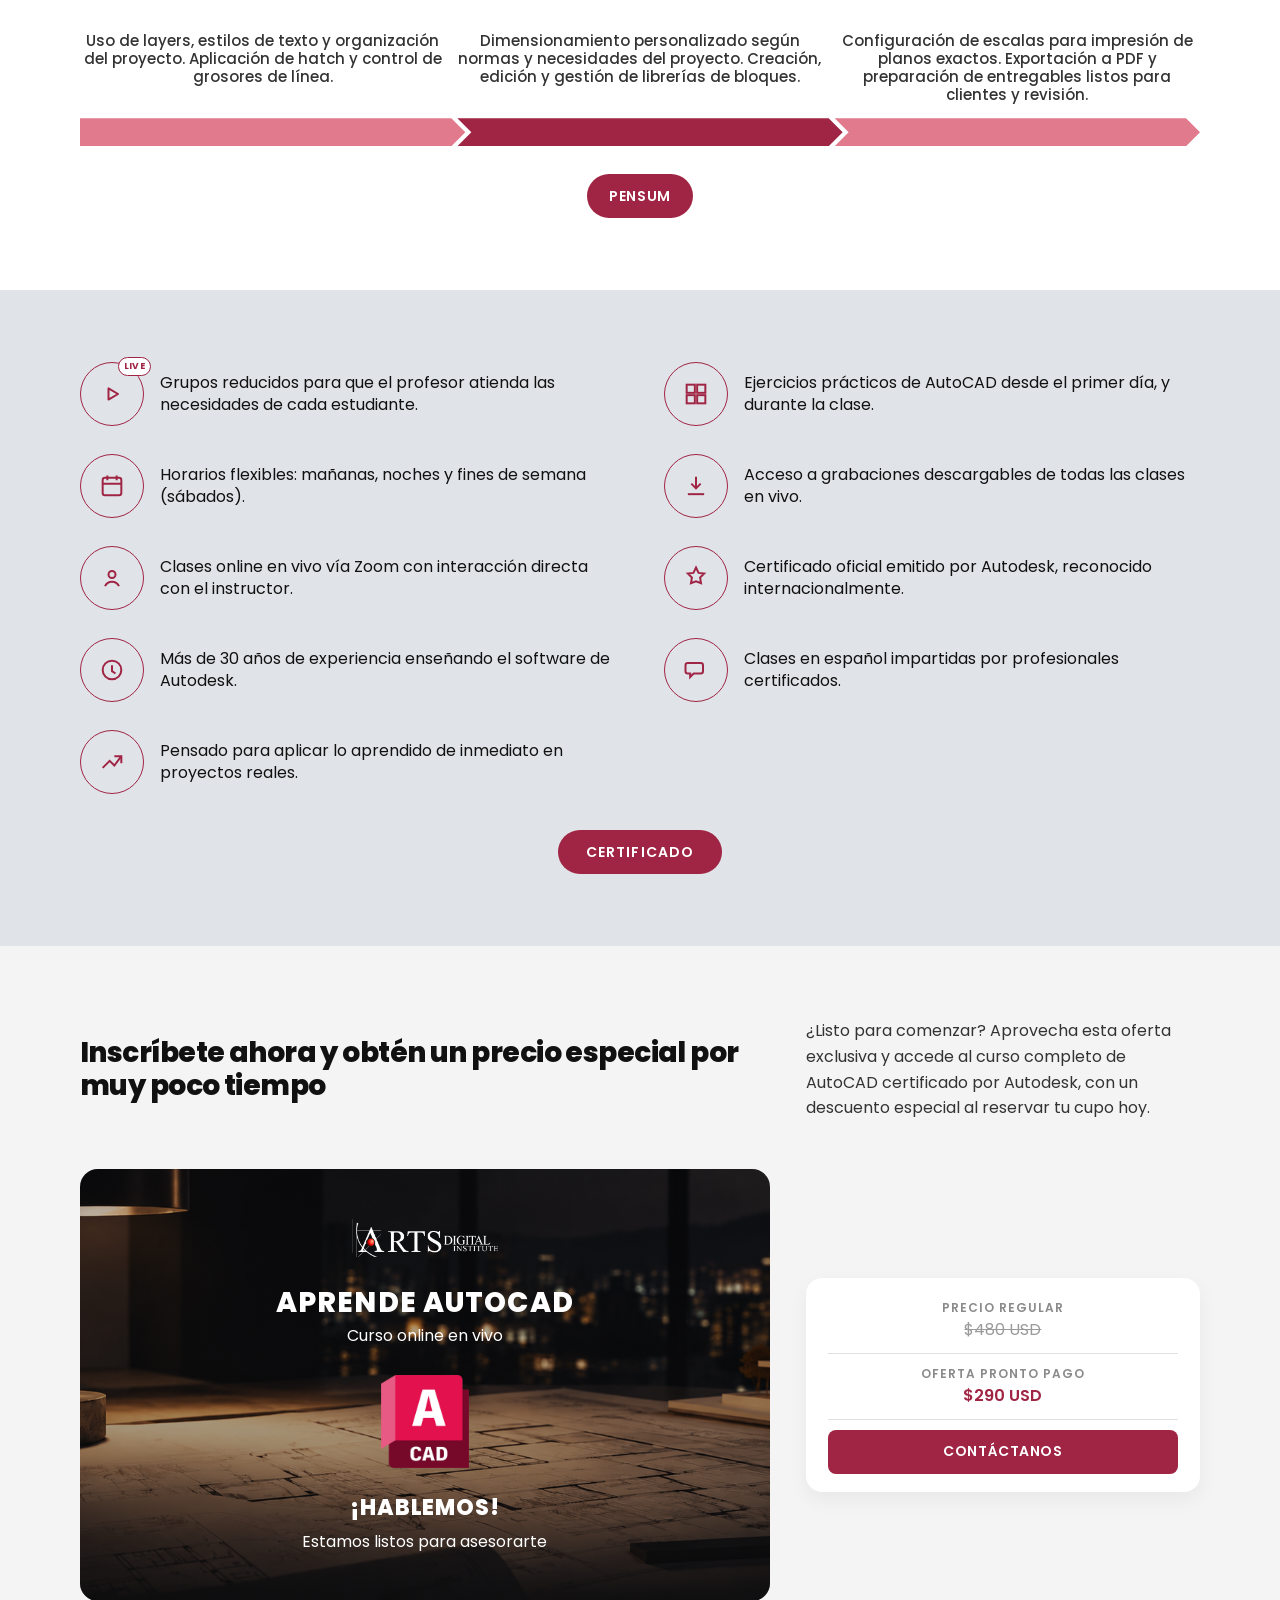
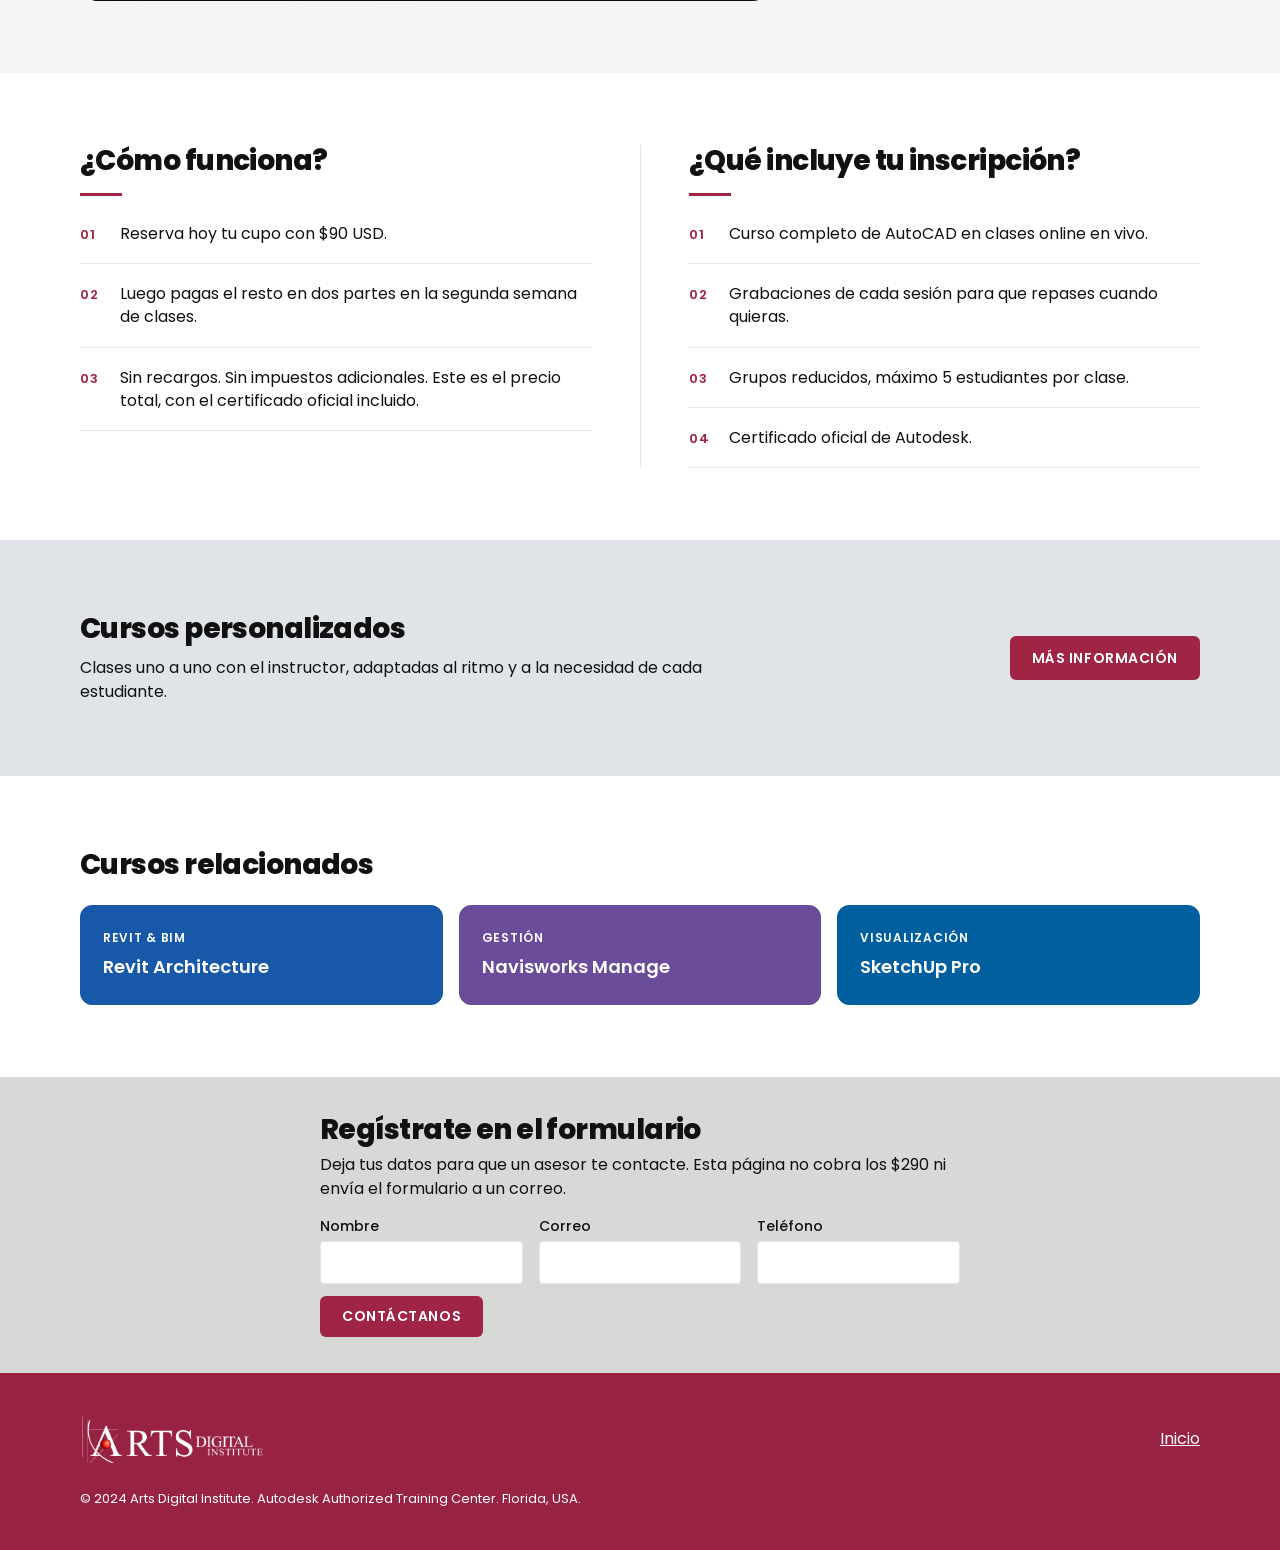
==== commit 552e46a1: "Publicar el video de AutoCAD y los ajustes visuales del curso. Co-authored-by: Cursor <cursoragent@c" ====
--- a/curso-autocad.html
+++ b/curso-autocad.html
@@ -10,7 +10,7 @@
   <link rel="preconnect" href="https://fonts.gstatic.com" crossorigin>
   <link href="https://fonts.googleapis.com/css2?family=Poppins:ital,wght@0,400;0,500;0,600;0,800;1,500&display=swap" rel="stylesheet">
   <link rel="stylesheet" href="css/estilos.css">
-  <link rel="stylesheet" href="css/curso-autocad.css?v=49">
+  <link rel="stylesheet" href="css/curso-autocad.css?v=58">
 </head>
 <body class="curso-pagina">
   <a class="saltar" href="#contenido">Saltar al contenido</a>
@@ -62,8 +62,8 @@
       <h2>AutoCAD con certificación Autodesk: Tu puente a las oportunidades laborales en Estados Unidos.</h2>
       <div class="contenedor">
         <div class="curso-video">
-          <video controls playsinline preload="metadata" poster="img/curso/presentacion-poster.jpg">
-            <source src="video/presentacion.mp4" type="video/mp4">
+          <video controls playsinline preload="metadata" poster="img/curso/video-autocad-poster.jpg">
+            <source src="video/Video_autocad.mp4" type="video/mp4">
           </video>
         </div>
       </div>
@@ -76,16 +76,16 @@
         <h3>Temas y técnicas que dominarás en AutoCAD</h3>
         <ol class="curso-flechas">
           <li>
+            <p>Uso de layers, estilos de texto y organización del proyecto. Aplicación de hatch y control de grosores de línea.</p>
             <span class="curso-flecha" aria-hidden="true"></span>
-            <p>Uso de layers, estilos de texto y organización del proyecto. Aplicación de hatch y control de grosores de línea.</p>
           </li>
           <li>
+            <p>Dimensionamiento personalizado según normas y necesidades del proyecto. Creación, edición y gestión de librerías de bloques.</p>
             <span class="curso-flecha" aria-hidden="true"></span>
-            <p>Dimensionamiento personalizado según normas y necesidades del proyecto. Creación, edición y gestión de librerías de bloques.</p>
           </li>
           <li>
+            <p>Configuración de escalas para impresión de planos exactos. Exportación a PDF y preparación de entregables listos para clientes y revisión.</p>
             <span class="curso-flecha" aria-hidden="true"></span>
-            <p>Configuración de escalas para impresión de planos exactos. Exportación a PDF y preparación de entregables listos para clientes y revisión.</p>
           </li>
         </ol>
         <div id="pensum">
@@ -190,6 +190,27 @@
             <li>Certificado oficial de Autodesk.</li>
           </ol>
         </article>
+      </div>
+    </section>
+
+    <section class="seccion seccion-gris-1" id="personalizados">
+      <div class="contenedor curso-extra">
+        <div>
+          <h2>Cursos personalizados</h2>
+          <p>Clases uno a uno con el instructor, adaptadas al ritmo y a la necesidad de cada estudiante.</p>
+        </div>
+        <a class="curso-boton" href="index.html#cierre">Más información</a>
+      </div>
+    </section>
+
+    <section class="seccion" id="relacionados">
+      <div class="contenedor">
+        <h2>Cursos relacionados</h2>
+        <div class="curso-relacionados">
+          <a href="index.html#calendario" data-acento="bim"><p>Revit &amp; BIM</p><strong>Revit Architecture</strong></a>
+          <a href="index.html#calendario" data-acento="ingenieria"><p>Gestión</p><strong>Navisworks Manage</strong></a>
+          <a href="index.html#formacion" data-acento="sketchup"><p>Visualización</p><strong>SketchUp Pro</strong></a>
+        </div>
       </div>
     </section>
 
@@ -215,27 +236,6 @@
         </form>
       </div>
     </section>
-
-    <section class="seccion" id="personalizados">
-      <div class="contenedor curso-extra">
-        <div>
-          <h2>Cursos personalizados</h2>
-          <p>Clases uno a uno con el instructor, adaptadas al ritmo y a la necesidad de cada estudiante.</p>
-        </div>
-        <a class="curso-boton curso-boton-linea" href="index.html#cierre">Más información</a>
-      </div>
-    </section>
-
-    <section class="seccion" id="relacionados">
-      <div class="contenedor">
-        <h2>Cursos relacionados</h2>
-        <div class="curso-relacionados">
-          <a href="index.html#calendario"><p>Revit &amp; BIM</p><strong>Revit Architecture</strong></a>
-          <a href="index.html#calendario"><p>Gestión</p><strong>Navisworks Manage</strong></a>
-          <a href="index.html#formacion"><p>Visualización</p><strong>SketchUp Pro</strong></a>
-        </div>
-      </div>
-    </section>
   </main>
 
   <footer class="pie">
--- a/css/curso-autocad.css
+++ b/css/curso-autocad.css
@@ -165,7 +165,7 @@
   background: #3f3f3f;
   color: #ffffff;
   font-size: 22px;
-  font-weight: 700;
+  font-weight: 500;
   line-height: 1.3;
 }
 
@@ -217,6 +217,8 @@
 }
 
 .curso-flechas li {
+  display: flex;
+  flex-direction: column;
   min-width: 0;
   text-align: center;
 }
@@ -227,6 +229,7 @@
   display: block;
   width: calc(100% + 20px);
   height: 28px;
+  margin-top: auto;
   margin-right: -20px;
   background: #e07a8c;
   clip-path: polygon(0 0, calc(100% - 14px) 0, 100% 50%, calc(100% - 14px) 100%, 0 100%, 14px 50%);
@@ -248,10 +251,11 @@
 }
 
 .curso-flechas p {
-  margin: 16px 0 0;
+  margin: 0 0 14px;
   color: #333333;
-  font-size: 13px;
-  line-height: 1.4;
+  font-size: 15px;
+  font-weight: 500;
+  line-height: 1.2;
 }
 
 #pensum {
@@ -260,9 +264,9 @@
 }
 
 #descargar-pensum {
-  background: #ffffff;
-  color: #111111;
-  border: 1px solid #c8c8cc;
+  background: var(--rojo);
+  color: #ffffff;
+  border: 0;
   border-radius: 999px;
 }
 
@@ -504,7 +508,7 @@
 }
 
 .curso-pagina .curso-editorial h2 {
-  max-width: 11em;
+  max-width: none;
   font-size: 28px;
   line-height: 1.15;
 }
@@ -551,7 +555,8 @@
   font-size: 14px;
 }
 
-.curso-reserva {
+.curso-pagina .curso-reserva {
+  padding: 36px 0;
   background: #d7d9d7;
 }
 
@@ -560,9 +565,41 @@
 }
 
 .curso-formulario > p {
-  margin: 12px 0 24px;
+  margin: 6px 0 14px;
   font-size: 16px;
   line-height: 1.5;
+}
+
+.curso-formulario form {
+  display: grid;
+  grid-template-columns: repeat(3, 1fr);
+  gap: 12px 16px;
+  align-items: end;
+}
+
+.curso-formulario .campo {
+  gap: 4px;
+  margin-bottom: 0;
+}
+
+.curso-formulario .campo input {
+  padding: 8px 12px;
+}
+
+.curso-formulario .curso-boton {
+  grid-column: 1;
+  justify-self: start;
+  min-height: 40px;
+  margin-top: 0;
+}
+
+.curso-formulario .curso-aviso {
+  grid-column: 1 / -1;
+  margin: 0;
+}
+
+.curso-formulario .curso-aviso:empty {
+  display: none;
 }
 
 .curso-extra {
@@ -595,6 +632,24 @@
   text-decoration: none;
 }
 
+.curso-relacionados a[data-acento="bim"] {
+  background: var(--acento-bim);
+  border-color: var(--acento-bim);
+  color: #ffffff;
+}
+
+.curso-relacionados a[data-acento="ingenieria"] {
+  background: var(--acento-ingenieria);
+  border-color: var(--acento-ingenieria);
+  color: #ffffff;
+}
+
+.curso-relacionados a[data-acento="sketchup"] {
+  background: var(--acento-sketchup);
+  border-color: var(--acento-sketchup);
+  color: #ffffff;
+}
+
 .curso-relacionados p {
   margin: 0 0 6px;
   color: #666666;
@@ -604,13 +659,18 @@
   text-transform: uppercase;
 }
 
+.curso-relacionados a[data-acento] p,
+.curso-relacionados a[data-acento] strong {
+  color: #ffffff;
+}
+
 .curso-relacionados strong {
   font-size: 18px;
   font-weight: 600;
 }
 
 .curso-pagina .pie {
-  background: var(--rojo);
+  background: color-mix(in srgb, var(--rojo) 95%, #000000);
   color: #ffffff;
 }
 
@@ -649,10 +709,23 @@
   }
 }
 
+@media (max-width: 960px) {
+  .curso-editorial article:first-child {
+    padding-right: 24px;
+  }
+
+  .curso-editorial article + article {
+    padding-left: 24px;
+  }
+
+  .curso-pagina .curso-editorial h2 {
+    font-size: 22px;
+  }
+}
+
 @media (max-width: 800px) {
   .curso-beneficios,
   .curso-oferta-layout,
-  .curso-editorial-grid,
   .curso-relacionados,
   .curso-extra {
     grid-template-columns: 1fr;
@@ -700,6 +773,12 @@
     max-width: none;
     font-size: 15px;
     line-height: 1.6;
+  }
+}
+
+@media (max-width: 720px) {
+  .curso-editorial-grid {
+    grid-template-columns: 1fr;
   }
 
   .curso-editorial article:first-child {
@@ -712,4 +791,8 @@
     padding-left: 0;
     border-left: 0;
   }
-}
+
+  .curso-formulario form {
+    grid-template-columns: 1fr;
+  }
+}
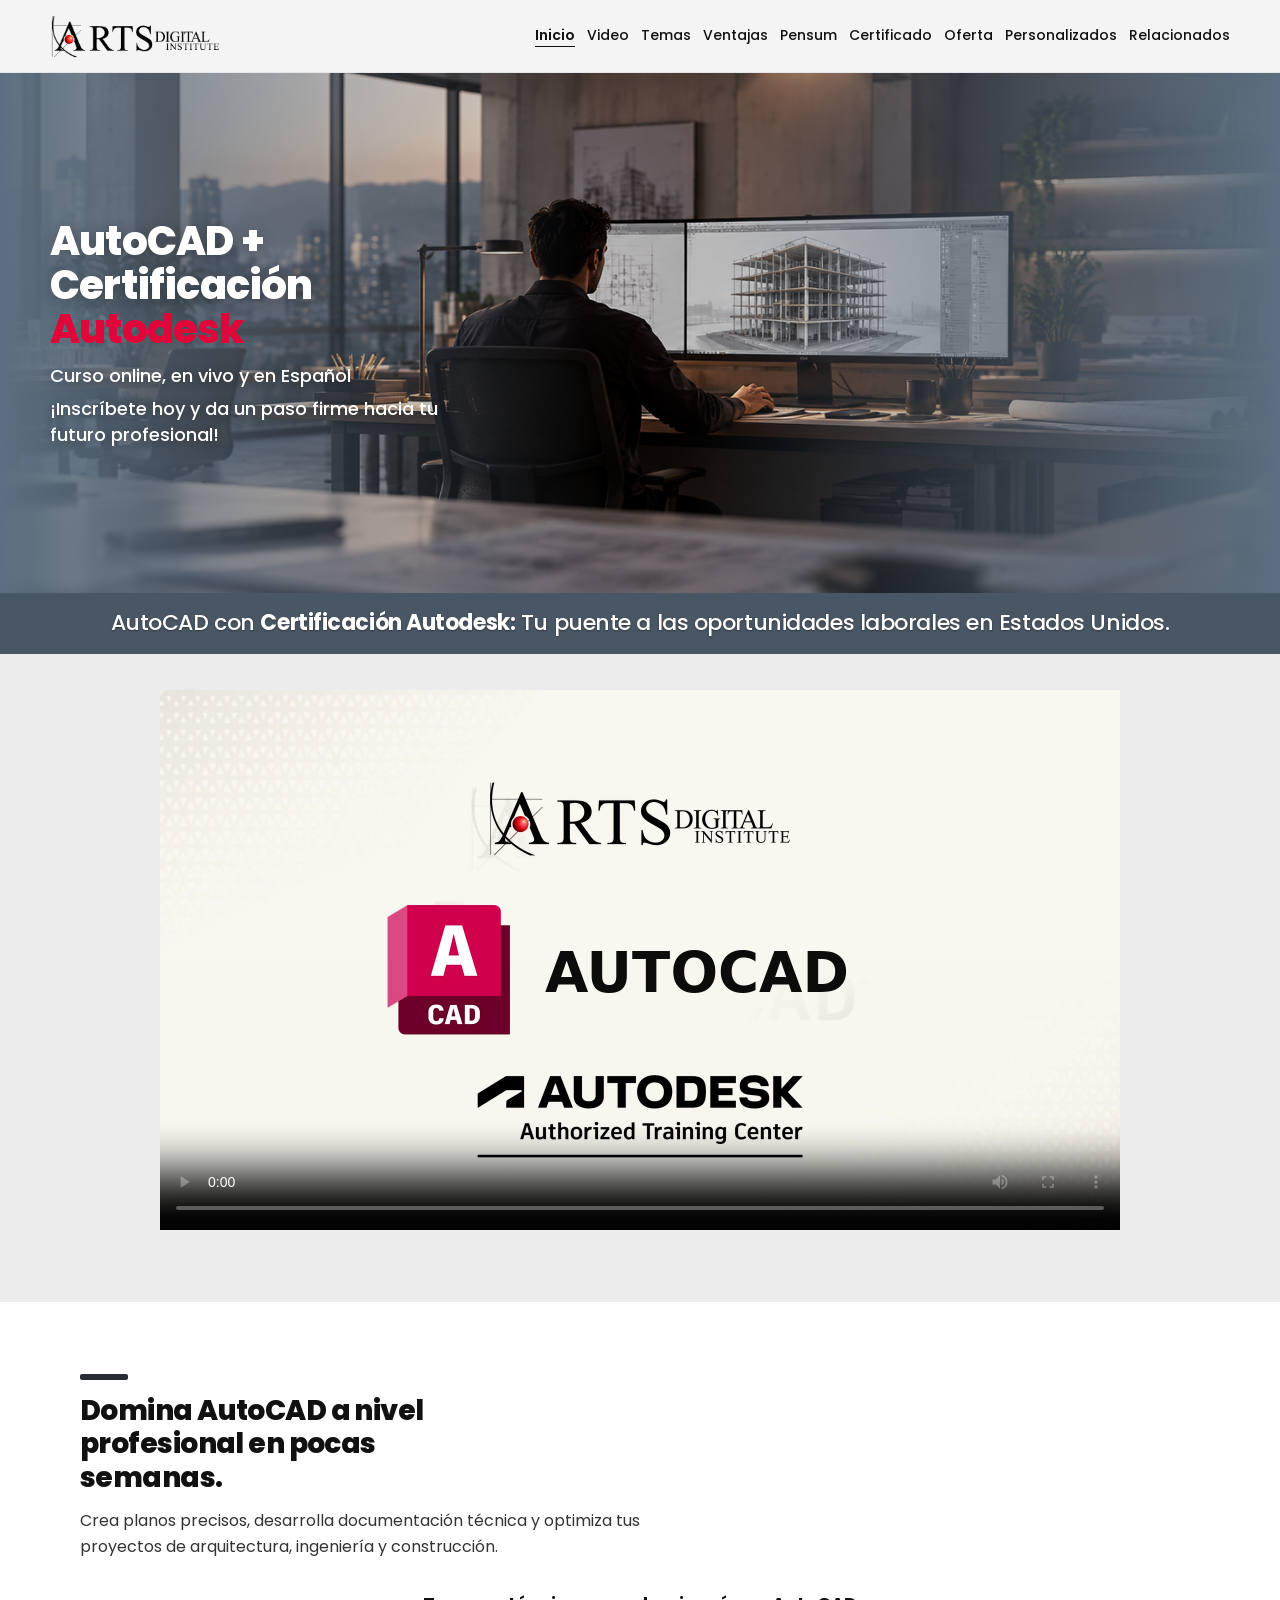
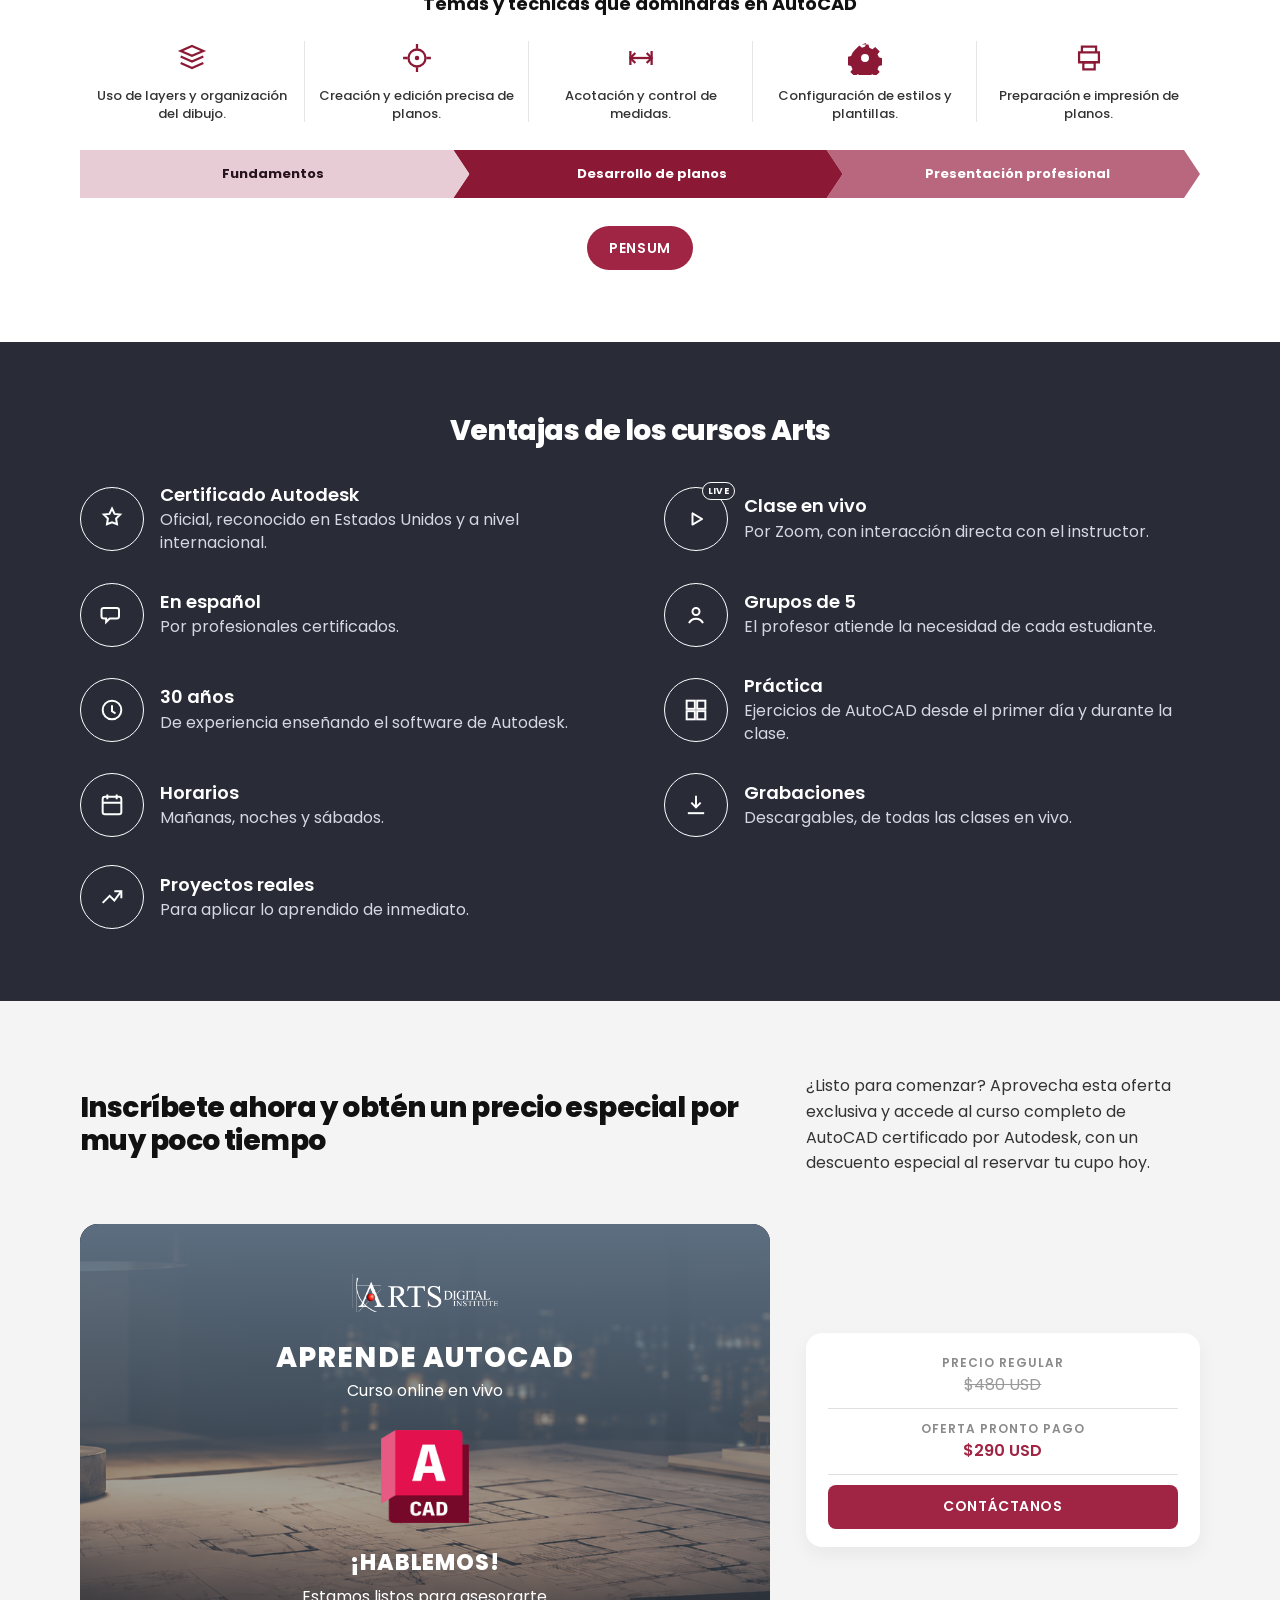
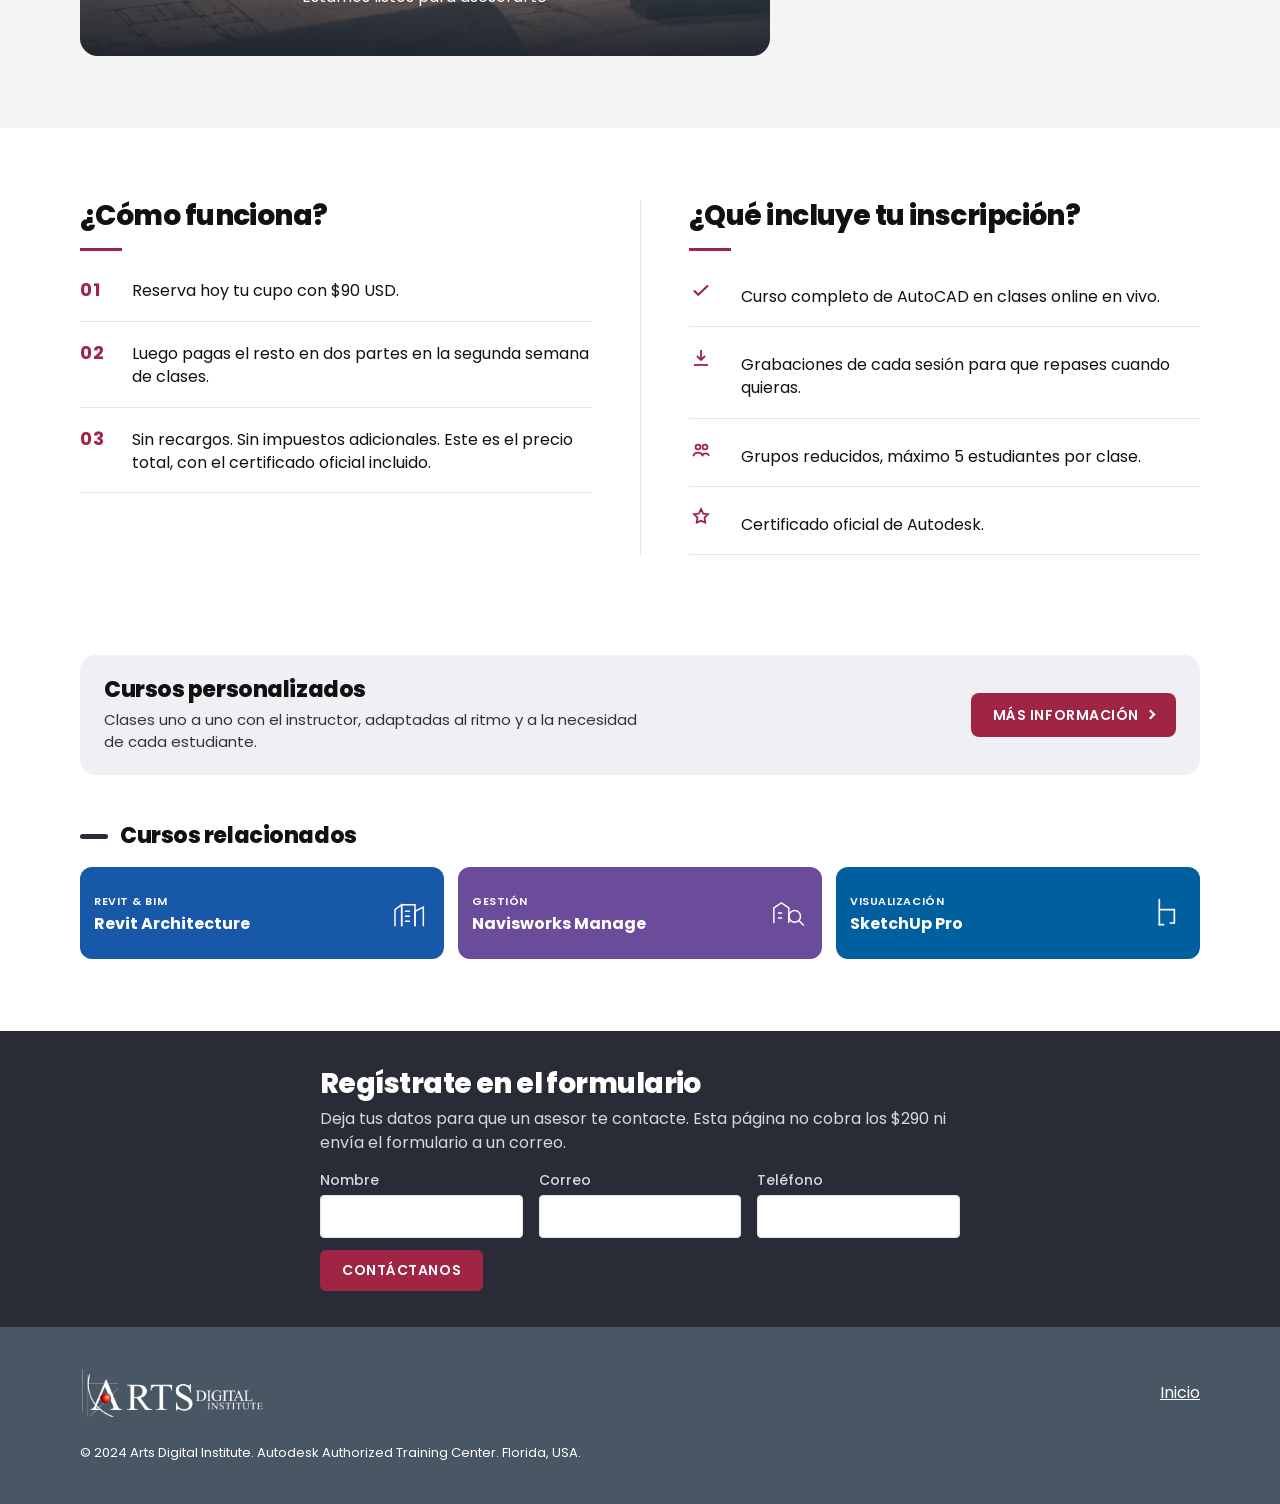
==== commit f22c5736: "Publicar los ajustes visuales del curso de AutoCAD. Co-authored-by: Cursor <cursoragent@cursor.com>" ====
--- a/curso-autocad.html
+++ b/curso-autocad.html
@@ -10,7 +10,7 @@
   <link rel="preconnect" href="https://fonts.gstatic.com" crossorigin>
   <link href="https://fonts.googleapis.com/css2?family=Poppins:ital,wght@0,400;0,500;0,600;0,800;1,500&display=swap" rel="stylesheet">
   <link rel="stylesheet" href="css/estilos.css">
-  <link rel="stylesheet" href="css/curso-autocad.css?v=58">
+  <link rel="stylesheet" href="css/curso-autocad.css?v=86">
 </head>
 <body class="curso-pagina">
   <a class="saltar" href="#contenido">Saltar al contenido</a>
@@ -51,7 +51,7 @@
       </picture>
       <div class="contenedor">
         <div class="curso-hero-tarjeta">
-          <h1>AutoCAD + Certificación Autodesk</h1>
+          <h1>AutoCAD + Certificación <span>Autodesk</span></h1>
           <p>Curso online, en vivo y en Español</p>
           <p>¡Inscríbete hoy y da un paso firme hacia tu futuro profesional!</p>
         </div>
@@ -59,11 +59,11 @@
     </section>
 
     <section class="curso-puente" id="video" aria-label="Video del curso">
-      <h2>AutoCAD con certificación Autodesk: Tu puente a las oportunidades laborales en Estados Unidos.</h2>
+      <h2>AutoCAD con <span>Certificación Autodesk:</span> Tu puente a las oportunidades laborales en Estados Unidos.</h2>
       <div class="contenedor">
         <div class="curso-video">
           <video controls playsinline preload="metadata" poster="img/curso/video-autocad-poster.jpg">
-            <source src="video/Video_autocad.mp4" type="video/mp4">
+            <source src="video/Video_autocad.mp4?v=2" type="video/mp4">
           </video>
         </div>
       </div>
@@ -72,21 +72,34 @@
     <section class="seccion" id="temas">
       <div class="contenedor curso-temas">
         <h2>Domina AutoCAD a nivel profesional en pocas semanas.</h2>
-        <p class="curso-lead">Crea planos para arquitectura e ingeniería en pies y pulgadas con impresión de máxima precisión.</p>
+        <p class="curso-lead">Crea planos precisos, desarrolla documentación técnica y optimiza tus proyectos de arquitectura, ingeniería y construcción.</p>
         <h3>Temas y técnicas que dominarás en AutoCAD</h3>
+        <ul class="curso-tecnicas">
+          <li>
+            <svg viewBox="0 0 24 24" fill="none" stroke="currentColor" stroke-width="1.6" aria-hidden="true"><path d="M12 3.5l8 3.5-8 3.5-8-3.5 8-3.5z"/><path d="M4 11l8 3.5L20 11"/><path d="M4 15.5l8 3.5 8-3.5"/></svg>
+            <p>Uso de layers y organización del dibujo.</p>
+          </li>
+          <li>
+            <svg viewBox="0 0 24 24" fill="none" stroke="currentColor" stroke-width="1.6" aria-hidden="true"><circle cx="12" cy="12" r="6"/><circle cx="12" cy="12" r="1.6" fill="currentColor" stroke="none"/><path d="M12 2.2v3.2M12 18.6v3.2M2.2 12h3.2M18.6 12h3.2"/></svg>
+            <p>Creación y edición precisa de planos.</p>
+          </li>
+          <li>
+            <svg viewBox="0 0 24 24" fill="none" stroke="currentColor" stroke-width="1.6" aria-hidden="true"><path d="M5 12h14"/><path d="M8 8.5L4.5 12 8 15.5M16 8.5l3.5 3.5L16 15.5"/><path d="M4.5 7v10M19.5 7v10"/></svg>
+            <p>Acotación y control de medidas.</p>
+          </li>
+          <li>
+            <svg viewBox="0 0 24 24" fill="currentColor" aria-hidden="true"><path fill-rule="evenodd" d="M9.6 2.4h4.8l.7 2.4 2.2 1 1.9-1.6 3.2 3.2-1.6 1.9 1 2.2 2.4.7v4.8l-2.4.7-1 2.2 1.6 1.9-3.2 3.2-1.9-1.6-2.2 1-.7 2.4H9.6l-.7-2.4-2.2-1-1.9 1.6-3.2-3.2 1.6-1.9-1-2.2-2.4-.7V11.2l2.4-.7 1-2.2L4.8 6.4l3.2-3.2 1.9 1.6 2.2-1 .7-2.4zM12 9.2a2.8 2.8 0 100 5.6 2.8 2.8 0 000-5.6z"/></svg>
+            <p>Configuración de estilos y plantillas.</p>
+          </li>
+          <li>
+            <svg viewBox="0 0 24 24" fill="none" stroke="currentColor" stroke-width="1.6" aria-hidden="true"><path d="M7 8V4h10v4"/><path d="M5 8h14v7H5z"/><path d="M8 15h8v5H8z"/></svg>
+            <p>Preparación e impresión de planos.</p>
+          </li>
+        </ul>
         <ol class="curso-flechas">
-          <li>
-            <p>Uso de layers, estilos de texto y organización del proyecto. Aplicación de hatch y control de grosores de línea.</p>
-            <span class="curso-flecha" aria-hidden="true"></span>
-          </li>
-          <li>
-            <p>Dimensionamiento personalizado según normas y necesidades del proyecto. Creación, edición y gestión de librerías de bloques.</p>
-            <span class="curso-flecha" aria-hidden="true"></span>
-          </li>
-          <li>
-            <p>Configuración de escalas para impresión de planos exactos. Exportación a PDF y preparación de entregables listos para clientes y revisión.</p>
-            <span class="curso-flecha" aria-hidden="true"></span>
-          </li>
+          <li><span class="curso-flecha">Fundamentos</span></li>
+          <li><span class="curso-flecha">Desarrollo de planos</span></li>
+          <li><span class="curso-flecha">Presentación profesional</span></li>
         </ol>
         <div id="pensum">
           <button class="curso-boton" type="button" id="descargar-pensum">Pensum</button>
@@ -96,45 +109,72 @@
 
     <section class="seccion curso-ventajas" id="ventajas">
       <div class="contenedor">
+        <h2>Ventajas de los cursos Arts</h2>
         <div class="curso-beneficios">
           <article class="curso-beneficio">
+            <span class="curso-icono" aria-hidden="true"><svg viewBox="0 0 24 24" fill="none" stroke="currentColor" stroke-width="1.7"><path d="M12 3l2.2 4.6L19 8.2l-3.5 3.4.8 4.9L12 14.8 7.7 16.5l.8-4.9L5 8.2l4.8-.6L12 3z"/></svg></span>
+            <div>
+              <h3>Certificado Autodesk</h3>
+              <p>Oficial, reconocido en Estados Unidos y a nivel internacional.</p>
+            </div>
+          </article>
+          <article class="curso-beneficio">
             <span class="curso-icono" aria-hidden="true"><svg viewBox="0 0 24 24" fill="none" stroke="currentColor" stroke-width="1.7" stroke-linejoin="round"><path d="M9 7.2v9.6l8.2-4.8L9 7.2z"/></svg><em>LIVE</em></span>
-            <p>Grupos reducidos para que el profesor atienda las necesidades de cada estudiante.</p>
+            <div>
+              <h3>Clase en vivo</h3>
+              <p>Por Zoom, con interacción directa con el instructor.</p>
+            </div>
+          </article>
+          <article class="curso-beneficio">
+            <span class="curso-icono" aria-hidden="true"><svg viewBox="0 0 24 24" fill="none" stroke="currentColor" stroke-width="1.7"><path d="M5 6h11a2 2 0 012 2v5a2 2 0 01-2 2H10l-3 3v-3H5a2 2 0 01-2-2V8a2 2 0 012-2z"/></svg></span>
+            <div>
+              <h3>En español</h3>
+              <p>Por profesionales certificados.</p>
+            </div>
+          </article>
+          <article class="curso-beneficio">
+            <span class="curso-icono" aria-hidden="true"><svg viewBox="0 0 24 24" fill="none" stroke="currentColor" stroke-width="1.7"><circle cx="12" cy="9" r="3"/><path d="M6 19c1.2-2.5 3.2-3.8 6-3.8S16.8 16.5 18 19"/></svg></span>
+            <div>
+              <h3>Grupos de 5</h3>
+              <p>El profesor atiende la necesidad de cada estudiante.</p>
+            </div>
+          </article>
+          <article class="curso-beneficio">
+            <span class="curso-icono" aria-hidden="true"><svg viewBox="0 0 24 24" fill="none" stroke="currentColor" stroke-width="1.7"><circle cx="12" cy="12" r="8"/><path d="M12 8v5l3 2"/></svg></span>
+            <div>
+              <h3>30 años</h3>
+              <p>De experiencia enseñando el software de Autodesk.</p>
+            </div>
           </article>
           <article class="curso-beneficio">
             <span class="curso-icono" aria-hidden="true"><svg viewBox="0 0 24 24" fill="none" stroke="currentColor" stroke-width="1.7"><rect x="4" y="4" width="7" height="7"/><rect x="13" y="4" width="7" height="7"/><rect x="4" y="13" width="7" height="7"/><rect x="13" y="13" width="7" height="7"/></svg></span>
-            <p>Ejercicios prácticos de AutoCAD desde el primer día, y durante la clase.</p>
+            <div>
+              <h3>Práctica</h3>
+              <p>Ejercicios de AutoCAD desde el primer día y durante la clase.</p>
+            </div>
           </article>
           <article class="curso-beneficio">
             <span class="curso-icono suave" aria-hidden="true"><svg viewBox="0 0 24 24" fill="none" stroke="currentColor" stroke-width="1.7"><rect x="4" y="5" width="16" height="15" rx="2"/><path d="M8 3v4M16 3v4M4 10h16"/></svg></span>
-            <p>Horarios flexibles: mañanas, noches y fines de semana (sábados).</p>
+            <div>
+              <h3>Horarios</h3>
+              <p>Mañanas, noches y sábados.</p>
+            </div>
           </article>
           <article class="curso-beneficio">
             <span class="curso-icono" aria-hidden="true"><svg viewBox="0 0 24 24" fill="none" stroke="currentColor" stroke-width="1.7"><path d="M12 4v10M8 10l4 4 4-4"/><path d="M5 19h14"/></svg></span>
-            <p>Acceso a grabaciones descargables de todas las clases en vivo.</p>
-          </article>
-          <article class="curso-beneficio">
-            <span class="curso-icono" aria-hidden="true"><svg viewBox="0 0 24 24" fill="none" stroke="currentColor" stroke-width="1.7"><circle cx="12" cy="9" r="3"/><path d="M6 19c1.2-2.5 3.2-3.8 6-3.8S16.8 16.5 18 19"/></svg></span>
-            <p>Clases online en vivo vía Zoom con interacción directa con el instructor.</p>
-          </article>
-          <article class="curso-beneficio">
-            <span class="curso-icono" aria-hidden="true"><svg viewBox="0 0 24 24" fill="none" stroke="currentColor" stroke-width="1.7"><path d="M12 3l2.2 4.6L19 8.2l-3.5 3.4.8 4.9L12 14.8 7.7 16.5l.8-4.9L5 8.2l4.8-.6L12 3z"/></svg></span>
-            <p>Certificado oficial emitido por Autodesk, reconocido internacionalmente.</p>
-          </article>
-          <article class="curso-beneficio">
-            <span class="curso-icono" aria-hidden="true"><svg viewBox="0 0 24 24" fill="none" stroke="currentColor" stroke-width="1.7"><circle cx="12" cy="12" r="8"/><path d="M12 8v5l3 2"/></svg></span>
-            <p>Más de 30 años de experiencia enseñando el software de Autodesk.</p>
-          </article>
-          <article class="curso-beneficio">
-            <span class="curso-icono" aria-hidden="true"><svg viewBox="0 0 24 24" fill="none" stroke="currentColor" stroke-width="1.7"><path d="M5 6h11a2 2 0 012 2v5a2 2 0 01-2 2H10l-3 3v-3H5a2 2 0 01-2-2V8a2 2 0 012-2z"/></svg></span>
-            <p>Clases en español impartidas por profesionales certificados.</p>
+            <div>
+              <h3>Grabaciones</h3>
+              <p>Descargables, de todas las clases en vivo.</p>
+            </div>
           </article>
           <article class="curso-beneficio">
             <span class="curso-icono" aria-hidden="true"><svg viewBox="0 0 24 24" fill="none" stroke="currentColor" stroke-width="1.7"><path d="M4 17l6-6 4 4 6-8"/><path d="M14 7h6v6"/></svg></span>
-            <p>Pensado para aplicar lo aprendido de inmediato en proyectos reales.</p>
-          </article>
-        </div>
-        <a class="curso-pill" href="#oferta">Certificado</a>
+            <div>
+              <h3>Proyectos reales</h3>
+              <p>Para aplicar lo aprendido de inmediato.</p>
+            </div>
+          </article>
+        </div>
       </div>
     </section>
 
@@ -183,17 +223,17 @@
         </article>
         <article>
           <h2>¿Qué incluye tu inscripción?</h2>
-          <ol>
-            <li>Curso completo de AutoCAD en clases online en vivo.</li>
-            <li>Grabaciones de cada sesión para que repases cuando quieras.</li>
-            <li>Grupos reducidos, máximo 5 estudiantes por clase.</li>
-            <li>Certificado oficial de Autodesk.</li>
-          </ol>
+          <ul class="curso-incluye">
+            <li><svg class="curso-marca" viewBox="0 0 24 24" fill="none" stroke="currentColor" stroke-width="2.2" aria-hidden="true"><path d="M5 12.5l4.2 4.2L19 7.5"/></svg>Curso completo de AutoCAD en clases online en vivo.</li>
+            <li><svg class="curso-marca" viewBox="0 0 24 24" fill="none" stroke="currentColor" stroke-width="1.8" aria-hidden="true"><path d="M12 4v10M8 10l4 4 4-4"/><path d="M5 19h14"/></svg>Grabaciones de cada sesión para que repases cuando quieras.</li>
+            <li><svg class="curso-marca" viewBox="0 0 24 24" fill="none" stroke="currentColor" stroke-width="1.8" aria-hidden="true"><circle cx="9" cy="9" r="2.4"/><circle cx="16" cy="9" r="2.4"/><path d="M4.2 18.2c.7-2.3 2.4-3.5 4.8-3.5s4.1 1.2 4.8 3.5M13.2 18.2c.5-1.8 1.8-2.8 3.5-2.8 1.5 0 2.7.8 3.3 2.4"/></svg>Grupos reducidos, máximo 5 estudiantes por clase.</li>
+            <li><svg class="curso-marca" viewBox="0 0 24 24" fill="none" stroke="currentColor" stroke-width="1.8" aria-hidden="true"><path d="M12 3l2.2 4.6L19 8.2l-3.5 3.4.8 4.9L12 14.8 7.7 16.5l.8-4.9L5 8.2l4.8-.6L12 3z"/></svg>Certificado oficial de Autodesk.</li>
+          </ul>
         </article>
       </div>
     </section>
 
-    <section class="seccion seccion-gris-1" id="personalizados">
+    <section class="seccion" id="personalizados">
       <div class="contenedor curso-extra">
         <div>
           <h2>Cursos personalizados</h2>
@@ -207,9 +247,18 @@
       <div class="contenedor">
         <h2>Cursos relacionados</h2>
         <div class="curso-relacionados">
-          <a href="index.html#calendario" data-acento="bim"><p>Revit &amp; BIM</p><strong>Revit Architecture</strong></a>
-          <a href="index.html#calendario" data-acento="ingenieria"><p>Gestión</p><strong>Navisworks Manage</strong></a>
-          <a href="index.html#formacion" data-acento="sketchup"><p>Visualización</p><strong>SketchUp Pro</strong></a>
+          <a href="index.html#calendario" data-acento="bim">
+            <span><p>Revit &amp; BIM</p><strong>Revit Architecture</strong></span>
+            <svg viewBox="0 0 48 48" fill="none" stroke="currentColor" stroke-width="1.8" aria-hidden="true"><path d="M6 40V20l8-6v26"/><path d="M14 40V14h16v26"/><path d="M30 40V22l10-5v23"/><path d="M18 22h6M18 28h6M18 34h6"/></svg>
+          </a>
+          <a href="index.html#calendario" data-acento="ingenieria">
+            <span><p>Gestión</p><strong>Navisworks Manage</strong></span>
+            <svg viewBox="0 0 48 48" fill="none" stroke="currentColor" stroke-width="1.8" aria-hidden="true"><path d="M7 36V18l9-6 9 6v18"/><path d="M12 24h5M12 30h5"/><circle cx="32" cy="28" r="7"/><path d="M37.2 33.2L43 39"/></svg>
+          </a>
+          <a href="index.html#formacion" data-acento="sketchup">
+            <span><p>Visualización</p><strong>SketchUp Pro</strong></span>
+            <svg viewBox="0 0 48 48" fill="none" stroke="currentColor" stroke-width="2" stroke-linecap="round" stroke-linejoin="round" aria-hidden="true"><path d="M16 8v30"/><path d="M16 20h18"/><path d="M34 20v16"/><path d="M16 38h5M29 36h5"/></svg>
+          </a>
         </div>
       </div>
     </section>
--- a/css/curso-autocad.css
+++ b/css/curso-autocad.css
@@ -114,7 +114,9 @@
   content: "";
   position: absolute;
   inset: 0;
-  background: linear-gradient(90deg, rgba(17, 17, 17, 0.62) 0%, rgba(17, 17, 17, 0.28) 46%, rgba(17, 17, 17, 0) 72%);
+  background:
+    linear-gradient(to right, #5c6e80 0%, rgba(92, 110, 128, 0) 46%),
+    linear-gradient(to left, #5c6e80 0%, rgba(92, 110, 128, 0) 46%);
 }
 
 .curso-hero .contenedor {
@@ -139,6 +141,11 @@
   text-shadow: 0 2px 16px rgba(17, 17, 17, 0.35);
 }
 
+.curso-hero h1 span {
+  color: #e1063a;
+  text-shadow: none;
+}
+
 .curso-hero p {
   margin: 0;
   color: #ffffff;
@@ -162,11 +169,17 @@
   max-width: none;
   margin: 0 0 36px;
   padding: 16px 20px;
-  background: #3f3f3f;
+  background: #495663;
   color: #ffffff;
   font-size: 22px;
   font-weight: 500;
   line-height: 1.3;
+  text-shadow: 0 1px 2px rgba(0, 0, 0, 0.35);
+}
+
+.curso-pagina .curso-puente h2 span {
+  color: #ffffff;
+  font-weight: 700;
 }
 
 .curso-video {
@@ -184,78 +197,125 @@
   background: #111111;
 }
 
-.curso-temas h2,
-.curso-lead,
+.curso-temas h2 {
+  max-width: 14em;
+  margin-right: auto;
+  text-align: left;
+}
+
+.curso-temas h2::before {
+  content: "";
+  display: block;
+  width: 48px;
+  height: 6px;
+  margin-bottom: 14px;
+  border-radius: 2px;
+  background: #292c37;
+}
+
+.curso-lead {
+  max-width: 36em;
+  margin-top: 14px;
+  margin-bottom: 0;
+  margin-right: auto;
+  color: #333333;
+  font-size: 16px;
+  line-height: 1.55;
+  text-align: left;
+}
+
 .curso-temas h3 {
-  max-width: 22em;
-  margin-left: auto;
-  margin-right: auto;
-  text-align: center;
-}
-
-.curso-lead {
-  margin-top: 12px;
-  margin-bottom: 0;
-  font-size: 18px;
-  line-height: 1.4;
-}
-
-.curso-temas h3 {
-  margin-top: 28px;
+  margin-top: 32px;
   font-size: 18px;
   font-weight: 700;
   line-height: 1.3;
+  text-align: center;
+}
+
+.curso-tecnicas {
+  display: grid;
+  grid-template-columns: repeat(5, minmax(0, 1fr));
+  margin: 26px 0 0;
+  padding: 0;
+  list-style: none;
+}
+
+.curso-tecnicas li {
+  display: flex;
+  flex-direction: column;
+  align-items: center;
+  gap: 12px;
+  min-width: 0;
+  padding: 0 8px;
+  text-align: center;
+}
+
+.curso-tecnicas li + li {
+  border-left: 1px solid #e6e6e9;
+}
+
+.curso-tecnicas svg {
+  width: 34px;
+  height: 34px;
+  color: #8b1835;
+}
+
+.curso-tecnicas p {
+  margin: 0;
+  color: #333333;
+  font-size: 13px;
+  font-weight: 500;
+  line-height: 1.35;
 }
 
 .curso-flechas {
   display: grid;
   grid-template-columns: repeat(3, minmax(0, 1fr));
-  gap: 12px;
   margin: 28px 0 0;
   padding: 0;
   list-style: none;
 }
 
 .curso-flechas li {
-  display: flex;
-  flex-direction: column;
   min-width: 0;
-  text-align: center;
 }
 
 .curso-flecha {
   position: relative;
   z-index: 1;
-  display: block;
-  width: calc(100% + 20px);
-  height: 28px;
-  margin-top: auto;
-  margin-right: -20px;
-  background: #e07a8c;
-  clip-path: polygon(0 0, calc(100% - 14px) 0, 100% 50%, calc(100% - 14px) 100%, 0 100%, 14px 50%);
+  display: flex;
+  align-items: center;
+  justify-content: center;
+  width: calc(100% + 16px);
+  height: 48px;
+  margin-right: -16px;
+  padding: 0 14px 0 22px;
+  background: #e7ccd5;
+  color: #27131c;
+  font-size: 13px;
+  font-weight: 700;
+  line-height: 1.1;
+  text-align: center;
+  clip-path: polygon(0 0, calc(100% - 16px) 0, 100% 50%, calc(100% - 16px) 100%, 0 100%, 16px 50%);
 }
 
 .curso-flechas li:first-child .curso-flecha {
   z-index: 3;
-  clip-path: polygon(0 0, calc(100% - 14px) 0, 100% 50%, calc(100% - 14px) 100%, 0 100%);
+  padding-left: 10px;
+  clip-path: polygon(0 0, calc(100% - 16px) 0, 100% 50%, calc(100% - 16px) 100%, 0 100%);
 }
 
 .curso-flechas li:nth-child(2) .curso-flecha {
   z-index: 2;
-  background: var(--rojo);
+  background: #8b1835;
+  color: #ffffff;
 }
 
 .curso-flechas li:last-child .curso-flecha {
   width: 100%;
   margin-right: 0;
-}
-
-.curso-flechas p {
-  margin: 0 0 14px;
-  color: #333333;
-  font-size: 15px;
-  font-weight: 500;
-  line-height: 1.2;
+  background: #b9677e;
+  color: #ffffff;
 }
 
 #pensum {
@@ -271,7 +331,13 @@
 }
 
 .curso-ventajas {
-  background: #e0e4e8;
+  background: #292c37;
+  text-align: left;
+}
+
+.curso-pagina .curso-ventajas h2 {
+  margin: 0 0 36px;
+  color: #ffffff;
   text-align: center;
 }
 
@@ -288,10 +354,19 @@
   gap: 16px;
 }
 
+.curso-beneficio h3 {
+  margin: 0 0 2px;
+  color: #ffffff;
+  font-size: 18px;
+  font-weight: 600;
+  line-height: 1.25;
+}
+
 .curso-beneficio p {
   margin: 0;
+  color: #d5d8e0;
   font-size: 16px;
-  line-height: 1.4;
+  line-height: 1.45;
 }
 
 .curso-icono {
@@ -301,10 +376,10 @@
   flex: 0 0 64px;
   width: 64px;
   height: 64px;
-  border: 1.5px solid var(--rojo);
+  border: 1.5px solid #ffffff;
   border-radius: 50%;
   background: transparent;
-  color: var(--rojo);
+  color: #ffffff;
 }
 
 .curso-icono svg {
@@ -317,10 +392,10 @@
   top: -6px;
   right: -8px;
   padding: 1px 5px;
-  border: 1px solid var(--rojo);
+  border: 1px solid #ffffff;
   border-radius: 999px;
-  background: #ffffff;
-  color: var(--rojo);
+  background: #292c37;
+  color: #ffffff;
   font-size: 9px;
   font-style: normal;
   font-weight: 700;
@@ -329,7 +404,7 @@
 
 .curso-icono.suave {
   background: transparent;
-  color: var(--rojo);
+  color: #ffffff;
 }
 
 .curso-pagina .curso-oferta {
@@ -391,7 +466,7 @@
   min-height: 420px;
   padding: 48px 36px;
   text-align: center;
-  background: linear-gradient(to bottom, rgba(17, 17, 17, 0.22), rgba(17, 17, 17, 0.48));
+  background: linear-gradient(to bottom, #5c6e80 0%, rgba(92, 110, 128, 0.28) 100%);
 }
 
 .curso-promo-logo {
@@ -522,7 +597,8 @@
   background: var(--rojo);
 }
 
-.curso-editorial ol {
+.curso-editorial ol,
+.curso-editorial ul {
   margin: 8px 0 0;
   padding: 0;
   list-style: none;
@@ -532,8 +608,8 @@
 .curso-editorial li {
   counter-increment: nota;
   display: grid;
-  grid-template-columns: 32px 1fr;
-  gap: 8px;
+  grid-template-columns: 42px 1fr;
+  gap: 10px;
   align-items: baseline;
   padding: 18px 0;
   border-bottom: 1px solid #e6e6e9;
@@ -544,20 +620,41 @@
 .curso-editorial li::before {
   content: counter(nota, decimal-leading-zero);
   color: var(--rojo);
-  font-size: 13px;
-  font-weight: 600;
-  letter-spacing: 0.06em;
+  font-size: 18px;
+  font-weight: 700;
+  letter-spacing: 0.04em;
+}
+
+.curso-incluye li::before {
+  content: none;
+}
+
+.curso-marca {
+  width: 24px;
+  height: 24px;
+  margin-top: 1px;
+  color: var(--rojo);
 }
 
 .curso-aviso {
   margin: 16px 0 0;
-  color: #555555;
+  color: #d5d8e0;
   font-size: 14px;
 }
 
 .curso-pagina .curso-reserva {
   padding: 36px 0;
-  background: #d7d9d7;
+  background: #292c37;
+  color: #ffffff;
+}
+
+.curso-pagina .curso-reserva h2 {
+  color: #ffffff;
+}
+
+.curso-formulario > p,
+.curso-formulario .campo label {
+  color: #d5d8e0;
 }
 
 .curso-formulario {
@@ -584,6 +681,8 @@
 
 .curso-formulario .campo input {
   padding: 8px 12px;
+  background: #ffffff;
+  color: #111111;
 }
 
 .curso-formulario .curso-boton {
@@ -602,34 +701,93 @@
   display: none;
 }
 
+#personalizados {
+  padding: 28px 0 12px;
+  background: #ffffff;
+}
+
 .curso-extra {
   display: flex;
   align-items: center;
   justify-content: space-between;
-  gap: 24px;
+  gap: 20px;
+  padding: 22px 24px;
+  border-radius: 16px;
+  background: #eef0f3;
+}
+
+.curso-pagina #personalizados h2 {
+  font-size: 22px;
+  line-height: 1.2;
 }
 
 .curso-extra p {
-  margin: 10px 0 0;
-  max-width: 40em;
-  font-size: 16px;
-  line-height: 1.5;
+  margin: 6px 0 0;
+  max-width: 36em;
+  color: #333333;
+  font-size: 15px;
+  line-height: 1.45;
+}
+
+#personalizados .curso-boton {
+  flex: none;
+  gap: 8px;
+  border-radius: 8px;
+}
+
+#personalizados .curso-boton::after {
+  content: "";
+  width: 7px;
+  height: 7px;
+  border-top: 2px solid #ffffff;
+  border-right: 2px solid #ffffff;
+  transform: rotate(45deg);
+}
+
+#relacionados {
+  padding-top: 36px;
+}
+
+.curso-pagina #relacionados h2 {
+  display: flex;
+  align-items: center;
+  gap: 12px;
+  font-size: 22px;
+}
+
+.curso-pagina #relacionados h2::before {
+  content: "";
+  width: 28px;
+  height: 5px;
+  border-radius: 3px;
+  background: #292c37;
+  flex: none;
 }
 
 .curso-relacionados {
   display: grid;
   grid-template-columns: repeat(3, 1fr);
-  gap: 16px;
-  margin-top: 24px;
+  gap: 14px;
+  margin-top: 18px;
 }
 
 .curso-relacionados a {
-  display: block;
-  padding: 22px;
-  border: 1px solid #e6e6e9;
+  display: flex;
+  align-items: center;
+  justify-content: space-between;
+  gap: 10px;
+  min-height: 92px;
+  padding: 16px 14px;
+  border: 0;
   border-radius: 12px;
-  color: #111111;
+  color: #ffffff;
   text-decoration: none;
+}
+
+.curso-relacionados svg {
+  flex: 0 0 40px;
+  width: 40px;
+  height: 40px;
 }
 
 .curso-relacionados a[data-acento="bim"] {
@@ -651,11 +809,11 @@
 }
 
 .curso-relacionados p {
-  margin: 0 0 6px;
-  color: #666666;
-  font-size: 12px;
+  margin: 0 0 4px;
+  color: rgba(255, 255, 255, 0.82);
+  font-size: 11px;
   font-weight: 600;
-  letter-spacing: 0.06em;
+  letter-spacing: 0.05em;
   text-transform: uppercase;
 }
 
@@ -665,12 +823,14 @@
 }
 
 .curso-relacionados strong {
-  font-size: 18px;
-  font-weight: 600;
+  display: block;
+  font-size: 16px;
+  font-weight: 700;
+  line-height: 1.2;
 }
 
 .curso-pagina .pie {
-  background: color-mix(in srgb, var(--rojo) 95%, #000000);
+  background: #495663;
   color: #ffffff;
 }
 
@@ -725,14 +885,26 @@
 
 @media (max-width: 800px) {
   .curso-beneficios,
-  .curso-oferta-layout,
-  .curso-relacionados,
-  .curso-extra {
+  .curso-oferta-layout {
     grid-template-columns: 1fr;
   }
 
-  .curso-extra {
-    display: grid;
+  .curso-beneficio h3 {
+    font-size: 16px;
+  }
+
+  .curso-beneficio p {
+    font-size: 15px;
+  }
+
+  .curso-relacionados strong {
+    font-size: 14px;
+  }
+
+  .curso-relacionados svg {
+    flex-basis: 32px;
+    width: 32px;
+    height: 32px;
   }
 
   .curso-hero {
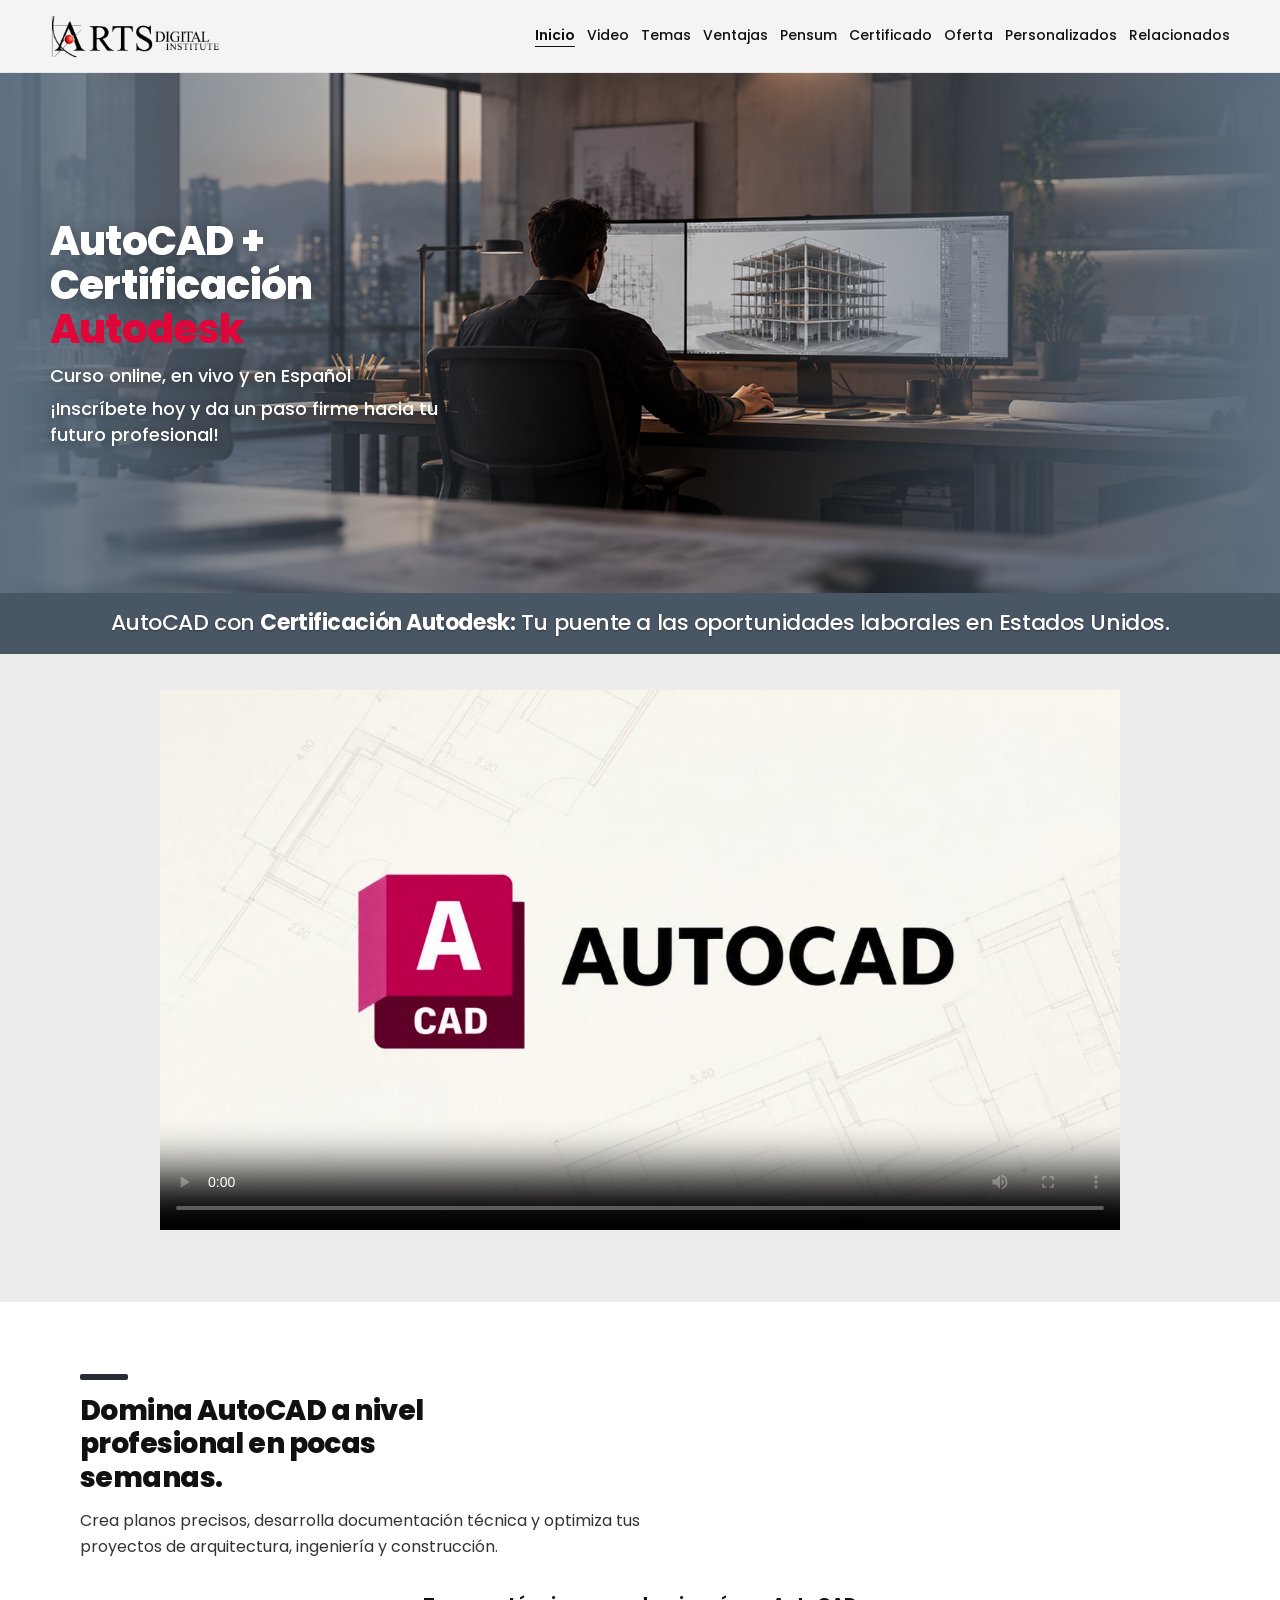
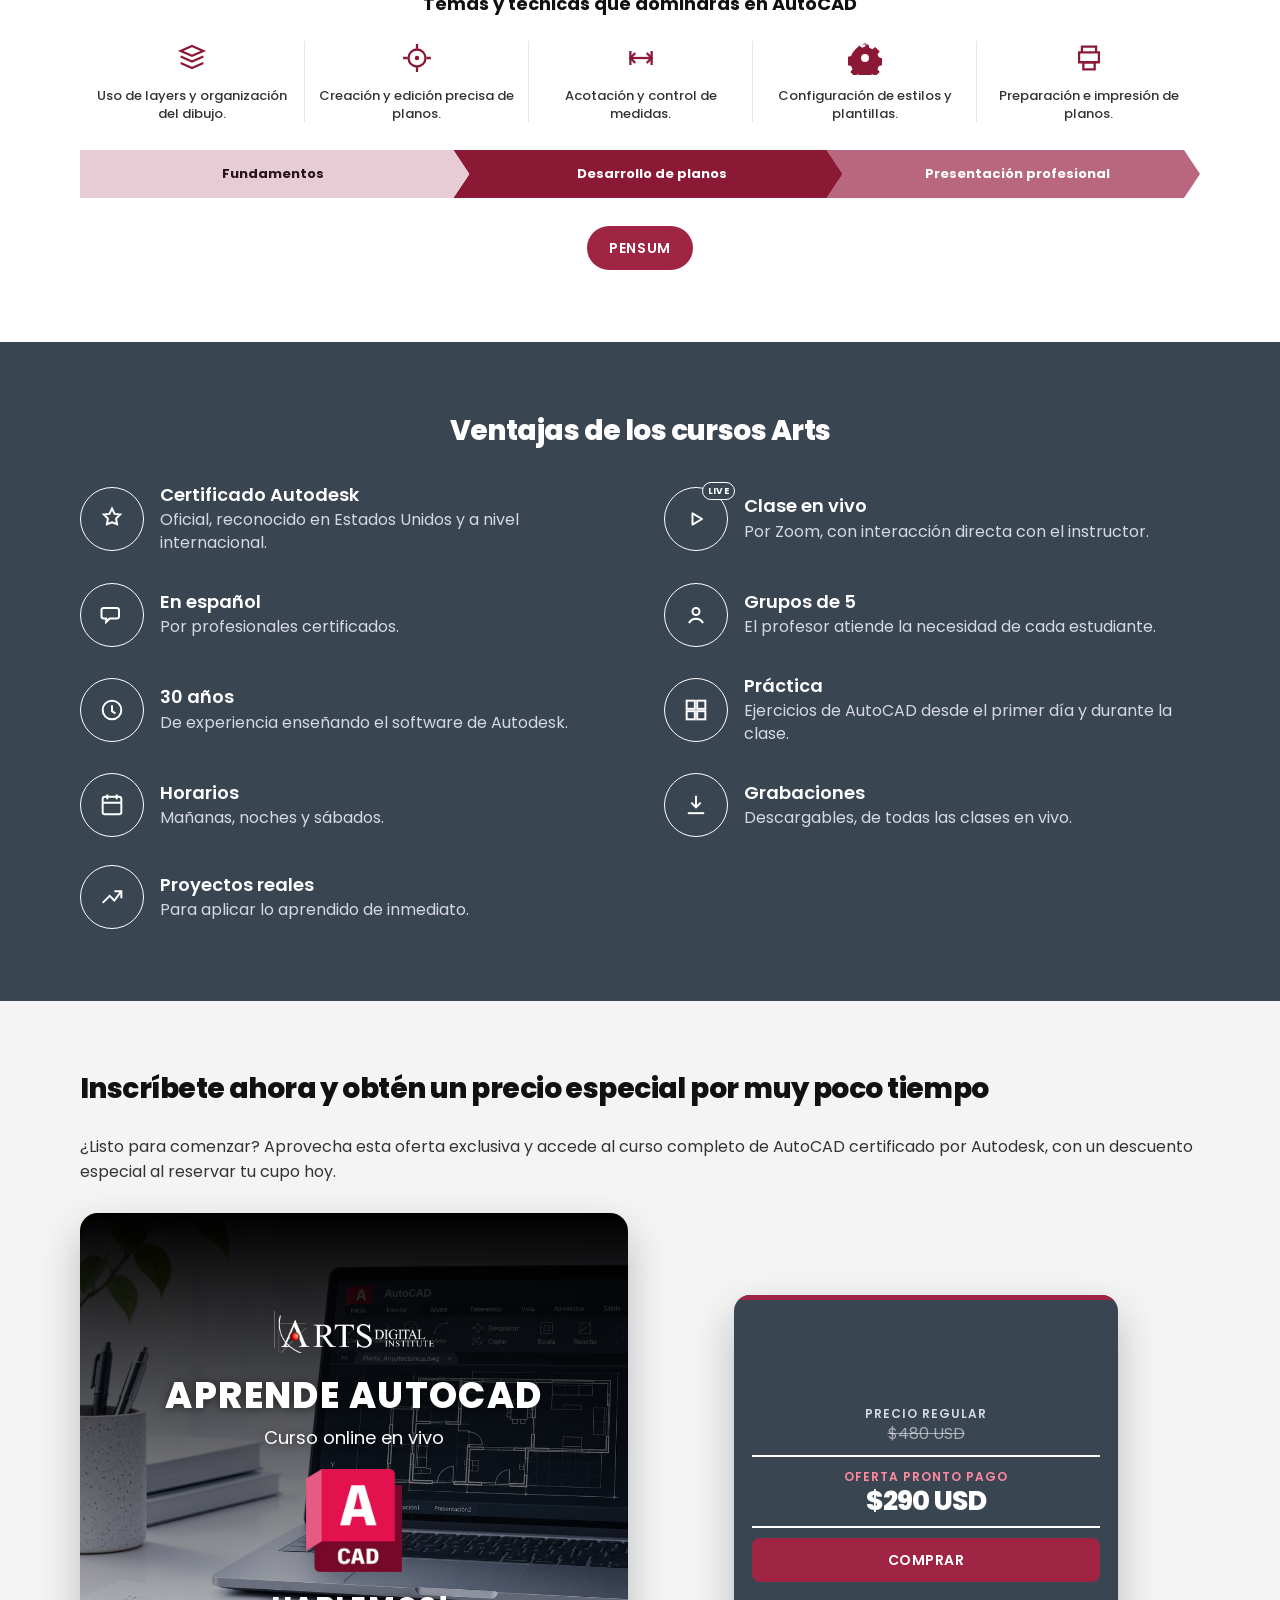
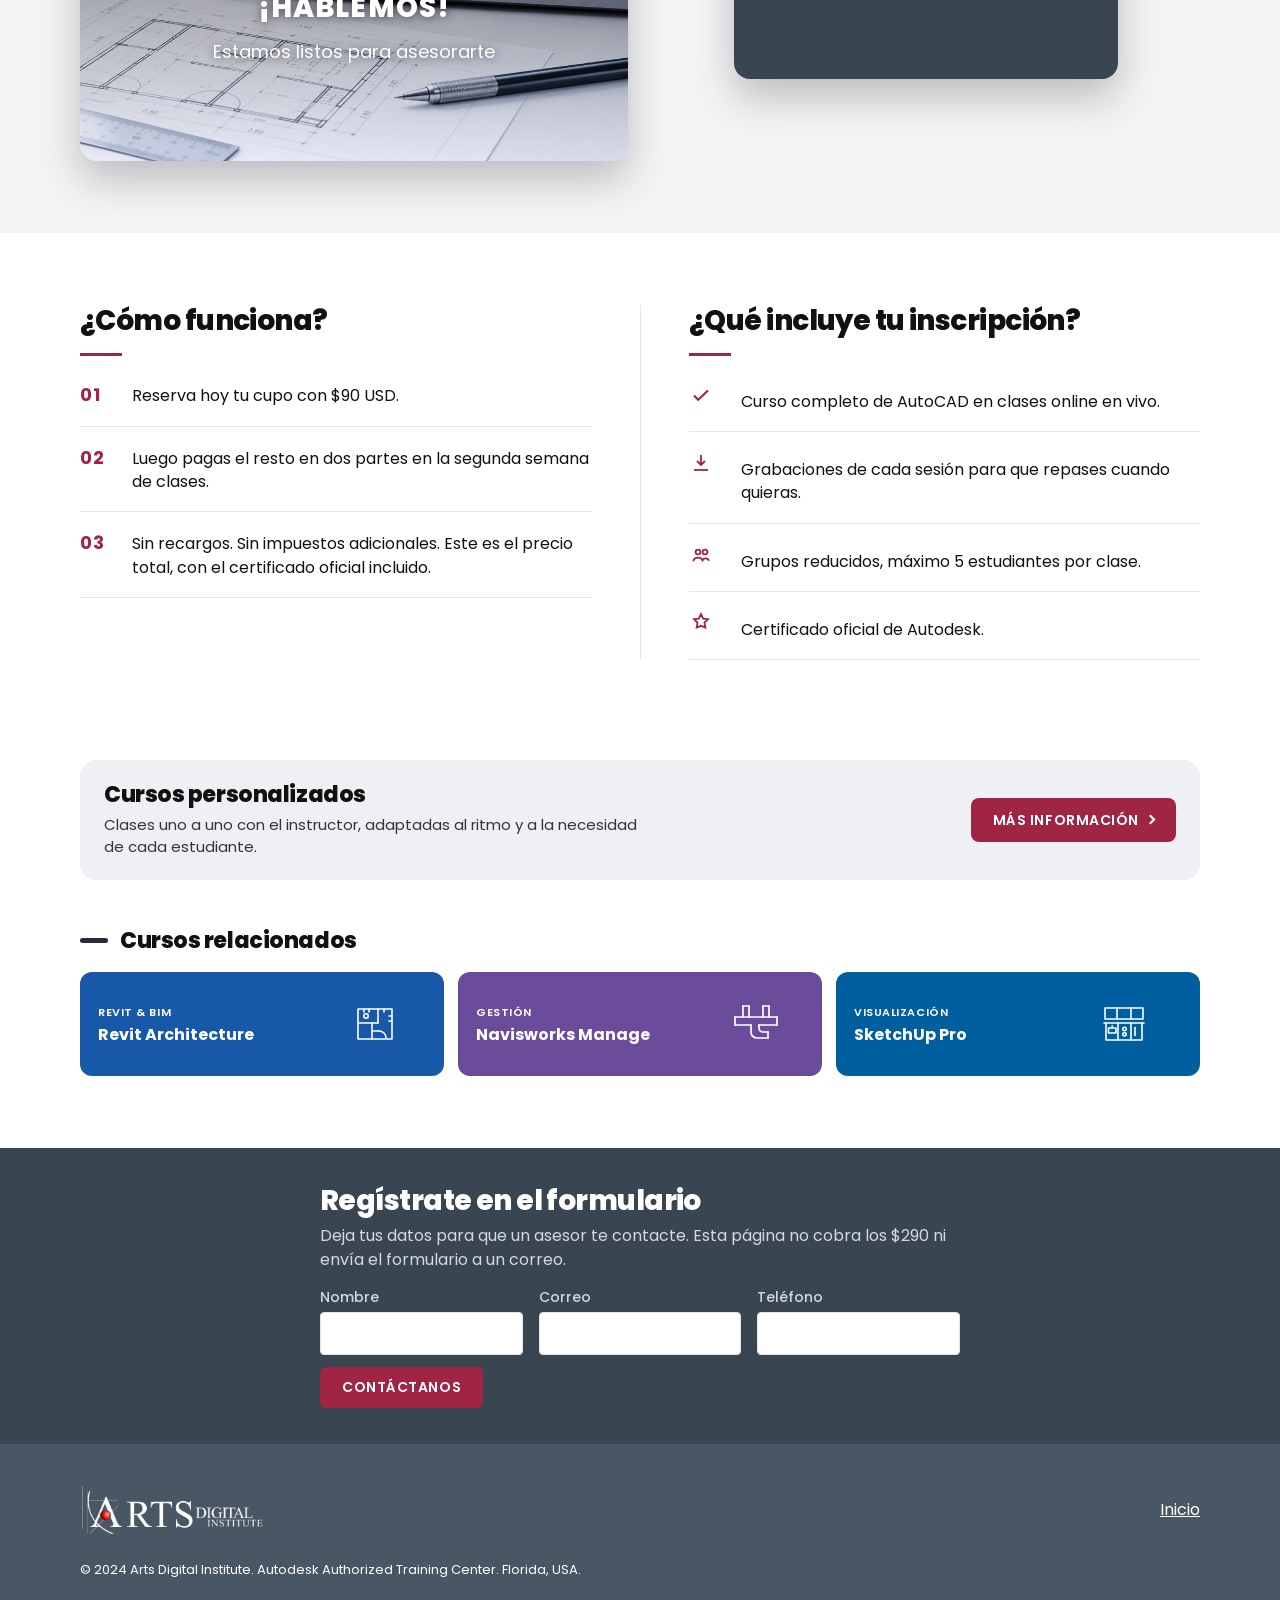
==== commit c1984a02: "Publicar la oferta, el video y los iconos del curso de AutoCAD. Co-authored-by: Cursor <cursoragent@" ====
--- a/curso-autocad.html
+++ b/curso-autocad.html
@@ -10,7 +10,7 @@
   <link rel="preconnect" href="https://fonts.gstatic.com" crossorigin>
   <link href="https://fonts.googleapis.com/css2?family=Poppins:ital,wght@0,400;0,500;0,600;0,800;1,500&display=swap" rel="stylesheet">
   <link rel="stylesheet" href="css/estilos.css">
-  <link rel="stylesheet" href="css/curso-autocad.css?v=86">
+  <link rel="stylesheet" href="css/curso-autocad.css?v=96">
 </head>
 <body class="curso-pagina">
   <a class="saltar" href="#contenido">Saltar al contenido</a>
@@ -62,8 +62,8 @@
       <h2>AutoCAD con <span>Certificación Autodesk:</span> Tu puente a las oportunidades laborales en Estados Unidos.</h2>
       <div class="contenedor">
         <div class="curso-video">
-          <video controls playsinline preload="metadata" poster="img/curso/video-autocad-poster.jpg">
-            <source src="video/Video_autocad.mp4?v=2" type="video/mp4">
+          <video controls playsinline preload="metadata" poster="img/curso/video-autocad-poster.jpg?v=3">
+            <source src="video/autocad%20presentaci%C3%B3n.mp4?v=3" type="video/mp4">
           </video>
         </div>
       </div>
@@ -184,7 +184,7 @@
           <h2>Inscríbete ahora y obtén un precio especial por muy poco tiempo</h2>
           <p class="curso-oferta-lead">¿Listo para comenzar? Aprovecha esta oferta exclusiva y accede al curso completo de AutoCAD certificado por Autodesk, con un descuento especial al reservar tu cupo hoy.</p>
           <article class="curso-promo">
-            <img src="img/banners/banner-1-escritorio.png" alt="">
+            <img src="img/curso/oferta-autocad.jpg?v=1" alt="">
             <div class="curso-promo-texto">
               <img class="curso-promo-logo" src="img/logo-pie.png" alt="Arts Digital Institute" width="168" height="47">
               <strong>Aprende AutoCAD</strong>
@@ -205,7 +205,7 @@
               <p class="curso-precio-ahora">$290 USD</p>
               <hr>
             </div>
-            <a class="curso-boton" href="#reserva">Contáctanos</a>
+            <a class="curso-boton" href="#reserva">Comprar</a>
           </article>
         </div>
       </div>
@@ -249,15 +249,15 @@
         <div class="curso-relacionados">
           <a href="index.html#calendario" data-acento="bim">
             <span><p>Revit &amp; BIM</p><strong>Revit Architecture</strong></span>
-            <svg viewBox="0 0 48 48" fill="none" stroke="currentColor" stroke-width="1.8" aria-hidden="true"><path d="M6 40V20l8-6v26"/><path d="M14 40V14h16v26"/><path d="M30 40V22l10-5v23"/><path d="M18 22h6M18 28h6M18 34h6"/></svg>
+            <svg viewBox="0 0 48 48" fill="none" stroke="currentColor" stroke-width="1.6" stroke-linecap="round" stroke-linejoin="round" aria-hidden="true"><path d="M7 9h34v30H7z"/><path d="M7 23h20"/><path d="M27 9v14"/><path d="M21 23v16"/><path d="M21 31h7"/><path d="M28 31a7 7 0 0 1 7 7"/><path d="M13 9v3M18 9v3M33 9v3"/><path d="M41 16h-3M41 21h-3"/><circle cx="15" cy="16" r="2.2"/></svg>
           </a>
           <a href="index.html#calendario" data-acento="ingenieria">
             <span><p>Gestión</p><strong>Navisworks Manage</strong></span>
-            <svg viewBox="0 0 48 48" fill="none" stroke="currentColor" stroke-width="1.8" aria-hidden="true"><path d="M7 36V18l9-6 9 6v18"/><path d="M12 24h5M12 30h5"/><circle cx="32" cy="28" r="7"/><path d="M37.2 33.2L43 39"/></svg>
+            <svg viewBox="0 0 48 48" fill="none" stroke="currentColor" stroke-width="1.7" stroke-linecap="round" stroke-linejoin="round" aria-hidden="true"><path d="M3 17h42"/><path d="M3 25h16"/><path d="M27 25h18"/><path d="M3 17v8"/><path d="M45 17v8"/><path d="M11 17V6"/><path d="M17 17V6"/><path d="M11 6h6"/><path d="M31 17V6"/><path d="M37 17V6"/><path d="M31 6h6"/><path d="M19 25v7c0 4 3 6 7 6h10"/><path d="M27 25v3c0 2.2 1.8 4 4 4h5"/><path d="M36 32v6"/></svg>
           </a>
           <a href="index.html#formacion" data-acento="sketchup">
             <span><p>Visualización</p><strong>SketchUp Pro</strong></span>
-            <svg viewBox="0 0 48 48" fill="none" stroke="currentColor" stroke-width="2" stroke-linecap="round" stroke-linejoin="round" aria-hidden="true"><path d="M16 8v30"/><path d="M16 20h18"/><path d="M34 20v16"/><path d="M16 38h5M29 36h5"/></svg>
+            <svg viewBox="0 0 48 48" fill="none" stroke="currentColor" stroke-width="1.6" stroke-linecap="round" stroke-linejoin="round" aria-hidden="true"><path d="M5 8h38v11H5z"/><path d="M17 8v11M31 8v11"/><path d="M4 23h40"/><path d="M6 23v17h36V23"/><path d="M18 23v17M31 23v17"/><path d="M8.5 28h7.5v5h-7.5z"/><path d="M12.2 28v-2.2"/><circle cx="24.5" cy="29" r="1.7"/><circle cx="24.5" cy="34.2" r="1.7"/><path d="M35 27.5v8"/></svg>
           </a>
         </div>
       </div>
--- a/css/curso-autocad.css
+++ b/css/curso-autocad.css
@@ -331,7 +331,7 @@
 }
 
 .curso-ventajas {
-  background: #292c37;
+  background: #3a4552;
   text-align: left;
 }
 
@@ -394,7 +394,7 @@
   padding: 1px 5px;
   border: 1px solid #ffffff;
   border-radius: 999px;
-  background: #292c37;
+  background: #3a4552;
   color: #ffffff;
   font-size: 9px;
   font-style: normal;
@@ -414,11 +414,16 @@
 
 .curso-oferta-layout {
   display: grid;
-  grid-template-columns: 1.4fr 0.8fr;
-  column-gap: 36px;
-  row-gap: 48px;
+  grid-template-columns: 1fr 1fr;
+  column-gap: 24px;
+  row-gap: 28px;
   align-items: center;
   scroll-margin-top: 96px;
+}
+
+.curso-pagina .curso-oferta h2,
+.curso-oferta-lead {
+  grid-column: 1 / -1;
 }
 
 .curso-pagina .curso-oferta h2 {
@@ -440,9 +445,12 @@
 
 .curso-promo {
   position: relative;
-  min-height: 420px;
+  width: 100%;
+  aspect-ratio: 1 / 1;
+  container-type: inline-size;
   overflow: hidden;
   border-radius: 18px;
+  box-shadow: 0 18px 40px rgba(41, 44, 55, 0.28);
   color: #ffffff;
 }
 
@@ -452,31 +460,37 @@
   width: 100%;
   height: 100%;
   object-fit: cover;
-  object-position: 50% 62%;
+  object-position: center;
 }
 
 .curso-promo-texto {
-  position: relative;
+  position: absolute;
+  inset: 0;
   z-index: 1;
   display: flex;
   flex-direction: column;
   align-items: center;
   justify-content: center;
   gap: 0;
-  min-height: 420px;
-  padding: 48px 36px;
+  padding: 7% 6%;
   text-align: center;
-  background: linear-gradient(to bottom, #5c6e80 0%, rgba(92, 110, 128, 0.28) 100%);
+  background: linear-gradient(to bottom, #000000 0%, rgba(0, 0, 0, 0.55) 46%, rgba(0, 0, 0, 0) 100%);
+}
+
+.curso-promo-texto strong,
+.curso-promo-texto span,
+.curso-promo-texto em {
+  text-shadow: 0 1px 10px rgba(0, 0, 0, 0.55);
 }
 
 .curso-promo-logo {
-  width: 150px;
+  width: 34%;
   height: auto;
-  margin-bottom: 28px;
+  margin-bottom: 4%;
 }
 
 .curso-promo-texto strong {
-  font-size: 28px;
+  font-size: clamp(20px, 7.4cqi, 36px);
   font-weight: 800;
   letter-spacing: 0.04em;
   text-transform: uppercase;
@@ -484,20 +498,20 @@
 }
 
 .curso-promo-texto span {
-  margin-top: 6px;
-  font-size: 16px;
+  margin-top: 2%;
+  font-size: clamp(13px, 4cqi, 18px);
   line-height: 1.35;
 }
 
 .curso-promo-autocad {
-  width: 88px;
+  width: 20%;
   height: auto;
-  margin: 28px 0 22px;
+  margin: 4% 0 3%;
 }
 
 .curso-promo-texto em {
   margin-top: 0;
-  font-size: 22px;
+  font-size: clamp(16px, 5.6cqi, 28px);
   font-style: normal;
   font-weight: 800;
   letter-spacing: 0.04em;
@@ -505,18 +519,33 @@
 }
 
 .curso-precio {
+  position: relative;
   display: flex;
   flex-direction: column;
   align-self: center;
-  justify-content: flex-start;
+  justify-self: center;
+  justify-content: center;
   gap: 10px;
-  width: 100%;
+  width: 70%;
   height: auto;
-  padding: 20px 22px 18px;
+  aspect-ratio: 1 / 1;
+  padding: 28px 18px 16px;
+  overflow: hidden;
   border-radius: 16px;
-  background: #ffffff;
-  box-shadow: 0 8px 20px rgba(17, 17, 17, 0.05);
+  background: #3a4552;
+  box-shadow: 0 18px 40px rgba(41, 44, 55, 0.28);
+  color: #ffffff;
   text-align: center;
+}
+
+.curso-precio::before {
+  content: "";
+  position: absolute;
+  top: 0;
+  right: 0;
+  left: 0;
+  height: 5px;
+  background: var(--rojo);
 }
 
 .curso-precio-bloque p {
@@ -525,43 +554,47 @@
 
 .curso-precio hr {
   width: 100%;
-  height: 1px;
+  height: 2px;
   margin: 10px 0 0;
   border: 0;
-  background: #e0e0e3;
+  background: #ffffff;
 }
 
 .curso-precio-bloque > p:first-child,
 .curso-precio-oferta {
-  color: #8a8a8a;
+  color: #d5d8e0;
   font-size: 12px;
   font-weight: 600;
   letter-spacing: 0.08em;
   text-transform: uppercase;
 }
 
-.curso-precio-oferta {
-  color: var(--rojo);
-}
-
-.curso-precio-antes {
-  color: #9a9a9a;
+.curso-pagina .curso-precio .curso-precio-oferta {
+  color: #ff8aa0;
+}
+
+.curso-pagina .curso-precio-antes {
+  color: rgba(255, 255, 255, 0.55);
   font-size: 16px;
   font-weight: 400;
   line-height: 1.4;
 }
 
-.curso-precio-ahora {
-  color: var(--rojo);
-  font-size: 18px;
-  font-weight: 600;
-  line-height: 1.3;
+.curso-pagina .curso-precio-ahora {
+  color: #ffffff;
+  font-size: 27px;
+  font-weight: 800;
+  letter-spacing: -0.03em;
+  line-height: 1.1;
 }
 
 .curso-precio .curso-boton {
   width: 100%;
   margin-top: 0;
+  border: 0;
   border-radius: 8px;
+  background: var(--rojo);
+  color: #ffffff;
 }
 
 .curso-editorial {
@@ -644,7 +677,7 @@
 
 .curso-pagina .curso-reserva {
   padding: 36px 0;
-  background: #292c37;
+  background: #3a4552;
   color: #ffffff;
 }
 
@@ -772,22 +805,25 @@
 }
 
 .curso-relacionados a {
-  display: flex;
+  display: grid;
+  grid-template-columns: auto minmax(10px, 0.85fr) auto minmax(0, 0.15fr);
   align-items: center;
-  justify-content: space-between;
-  gap: 10px;
-  min-height: 92px;
-  padding: 16px 14px;
+  min-height: 104px;
+  padding: 18px 28px 18px 18px;
   border: 0;
   border-radius: 12px;
   color: #ffffff;
   text-decoration: none;
 }
 
+.curso-relacionados a > span {
+  grid-column: 1;
+}
+
 .curso-relacionados svg {
-  flex: 0 0 40px;
-  width: 40px;
-  height: 40px;
+  grid-column: 3;
+  width: 48px;
+  height: 48px;
 }
 
 .curso-relacionados a[data-acento="bim"] {
@@ -884,8 +920,7 @@
 }
 
 @media (max-width: 800px) {
-  .curso-beneficios,
-  .curso-oferta-layout {
+  .curso-beneficios {
     grid-template-columns: 1fr;
   }
 
@@ -902,9 +937,8 @@
   }
 
   .curso-relacionados svg {
-    flex-basis: 32px;
-    width: 32px;
-    height: 32px;
+    width: 44px;
+    height: 44px;
   }
 
   .curso-hero {
@@ -945,6 +979,13 @@
     max-width: none;
     font-size: 15px;
     line-height: 1.6;
+  }
+}
+
+@media (max-width: 680px) {
+  .curso-oferta-layout {
+    grid-template-columns: minmax(0, 420px);
+    justify-content: center;
   }
 }
 
